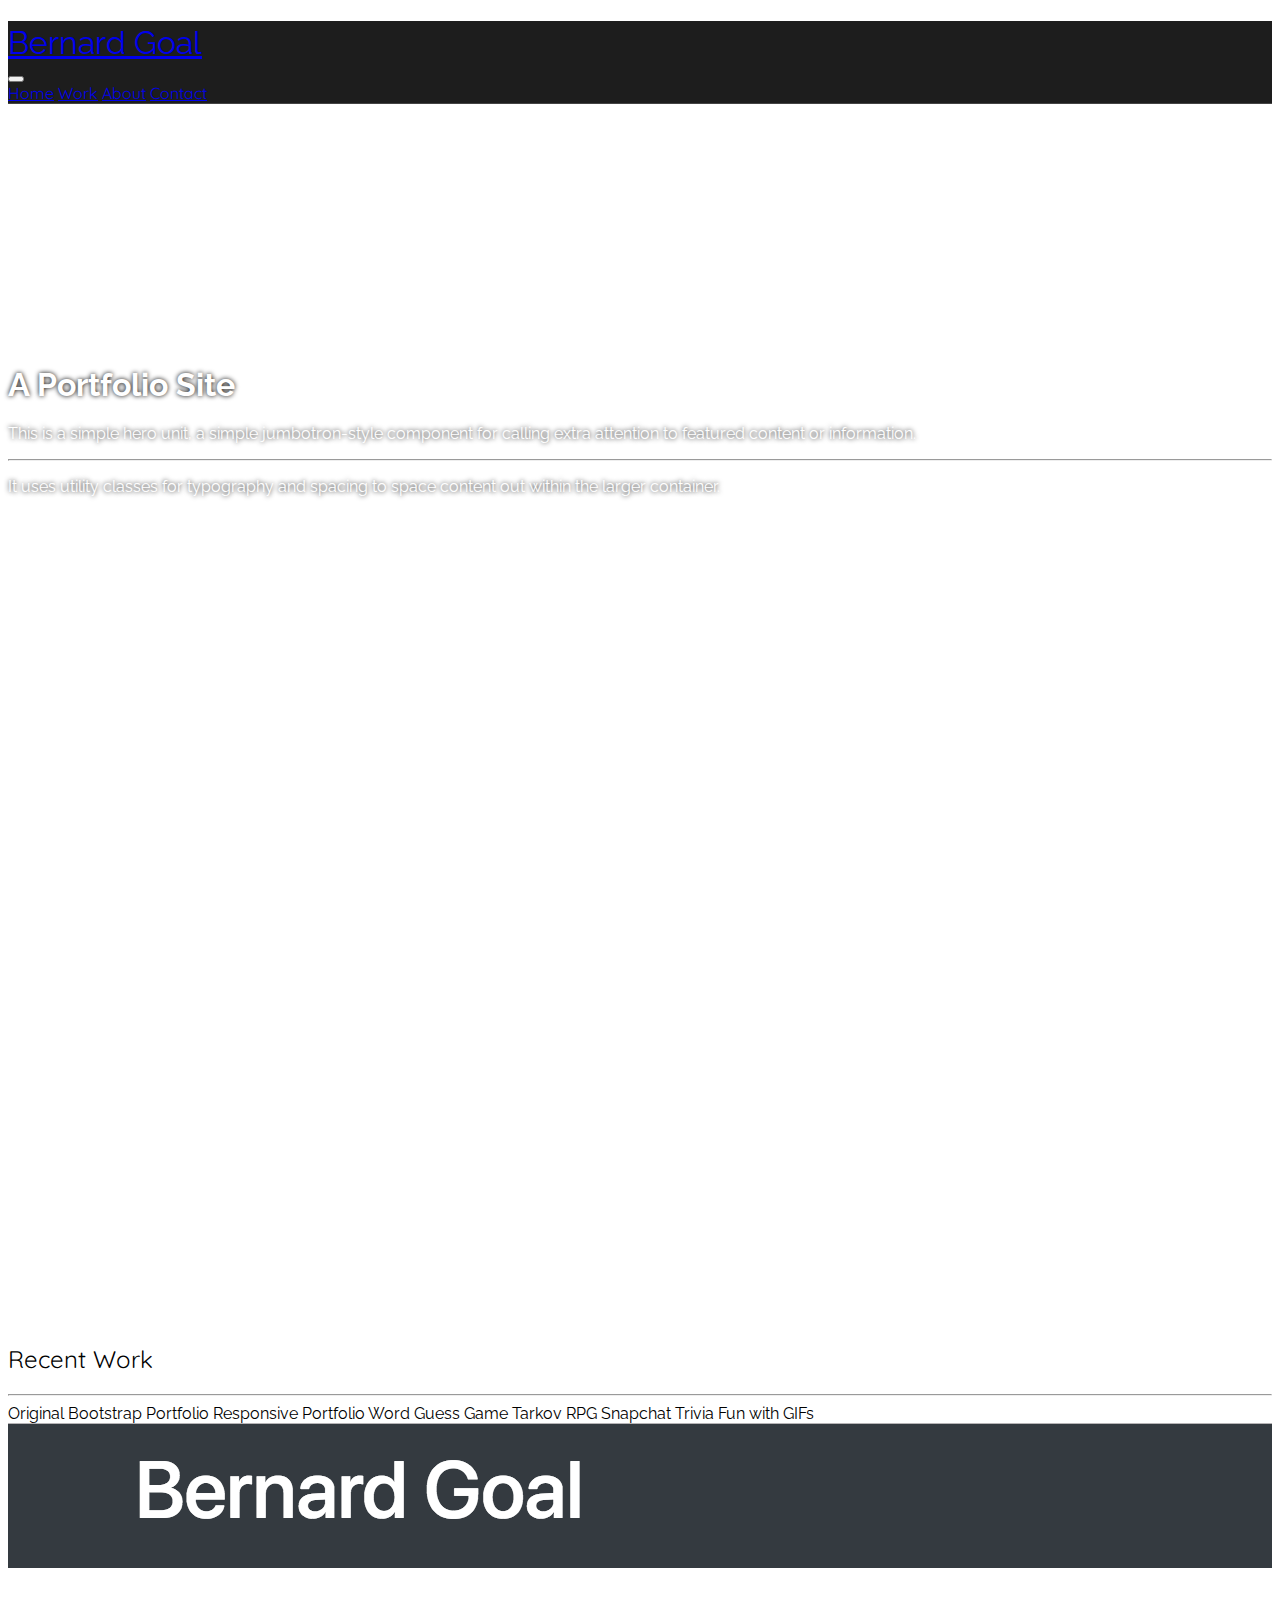
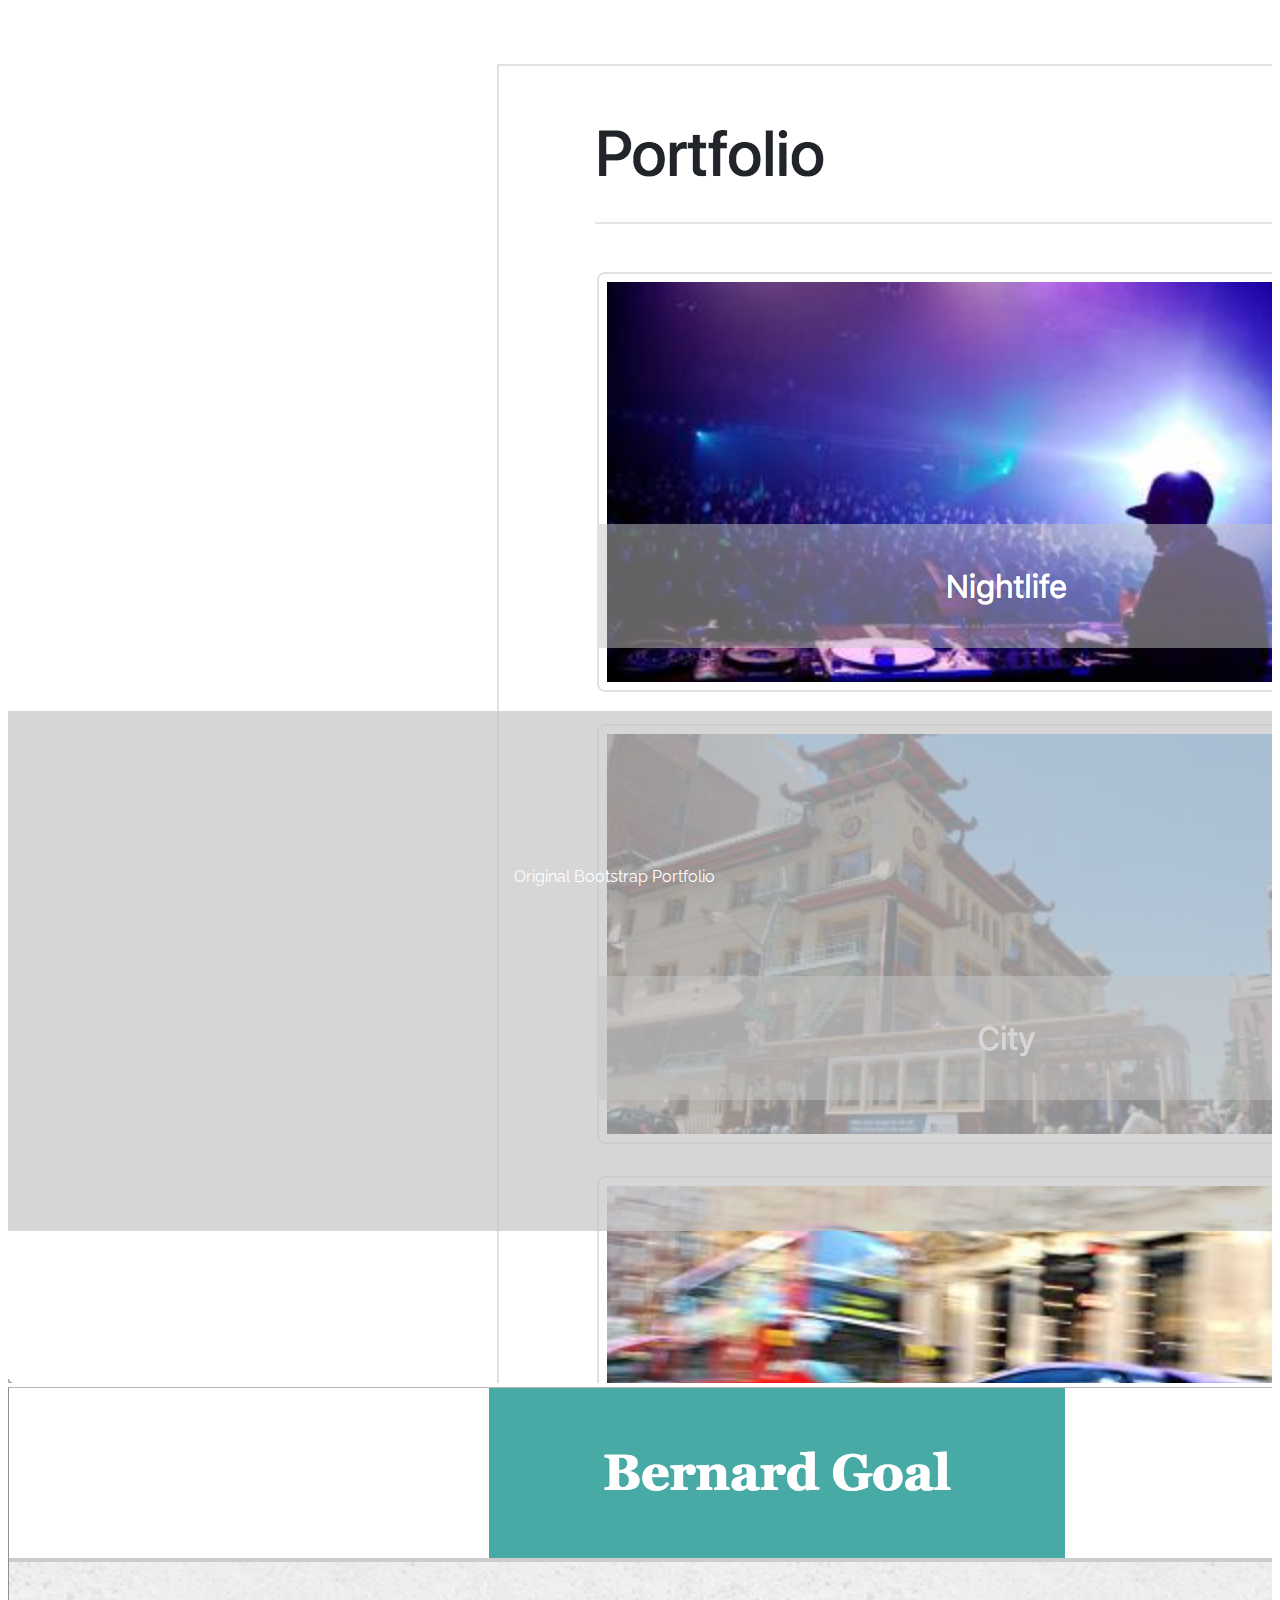
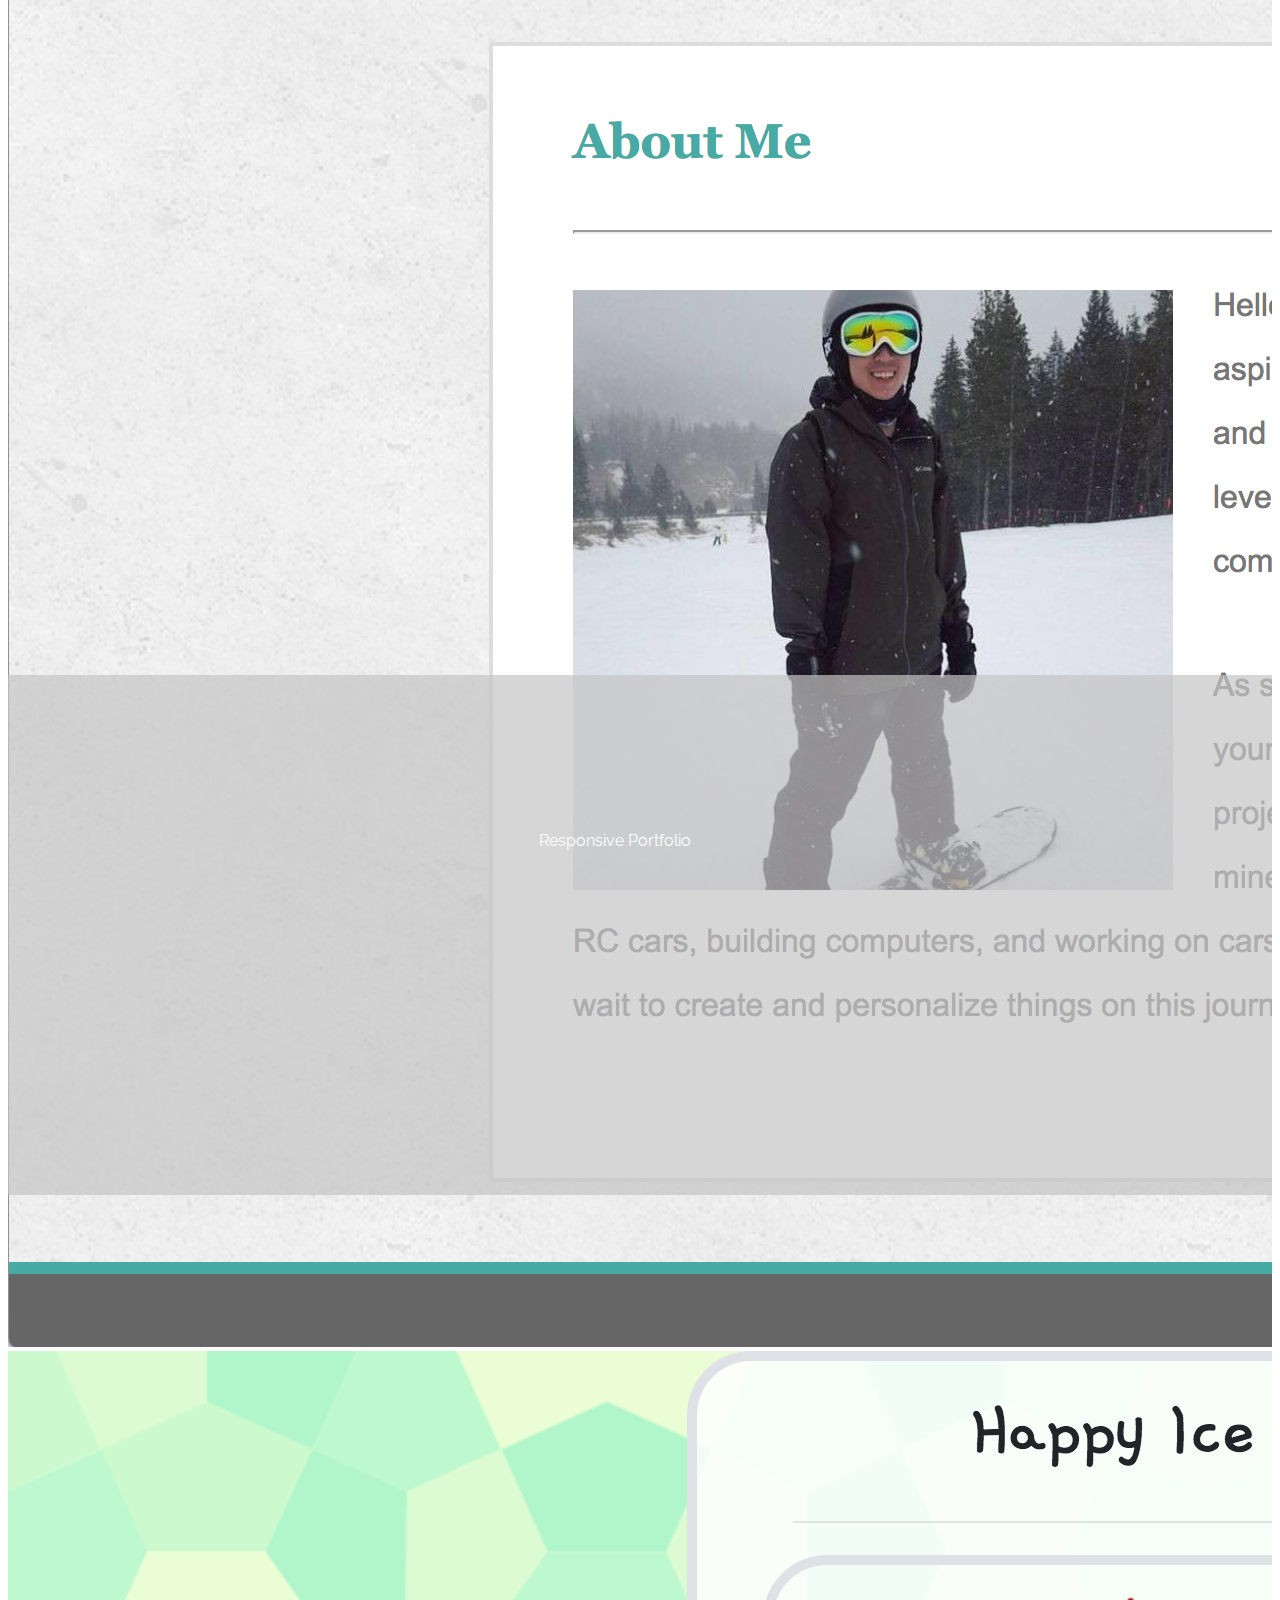
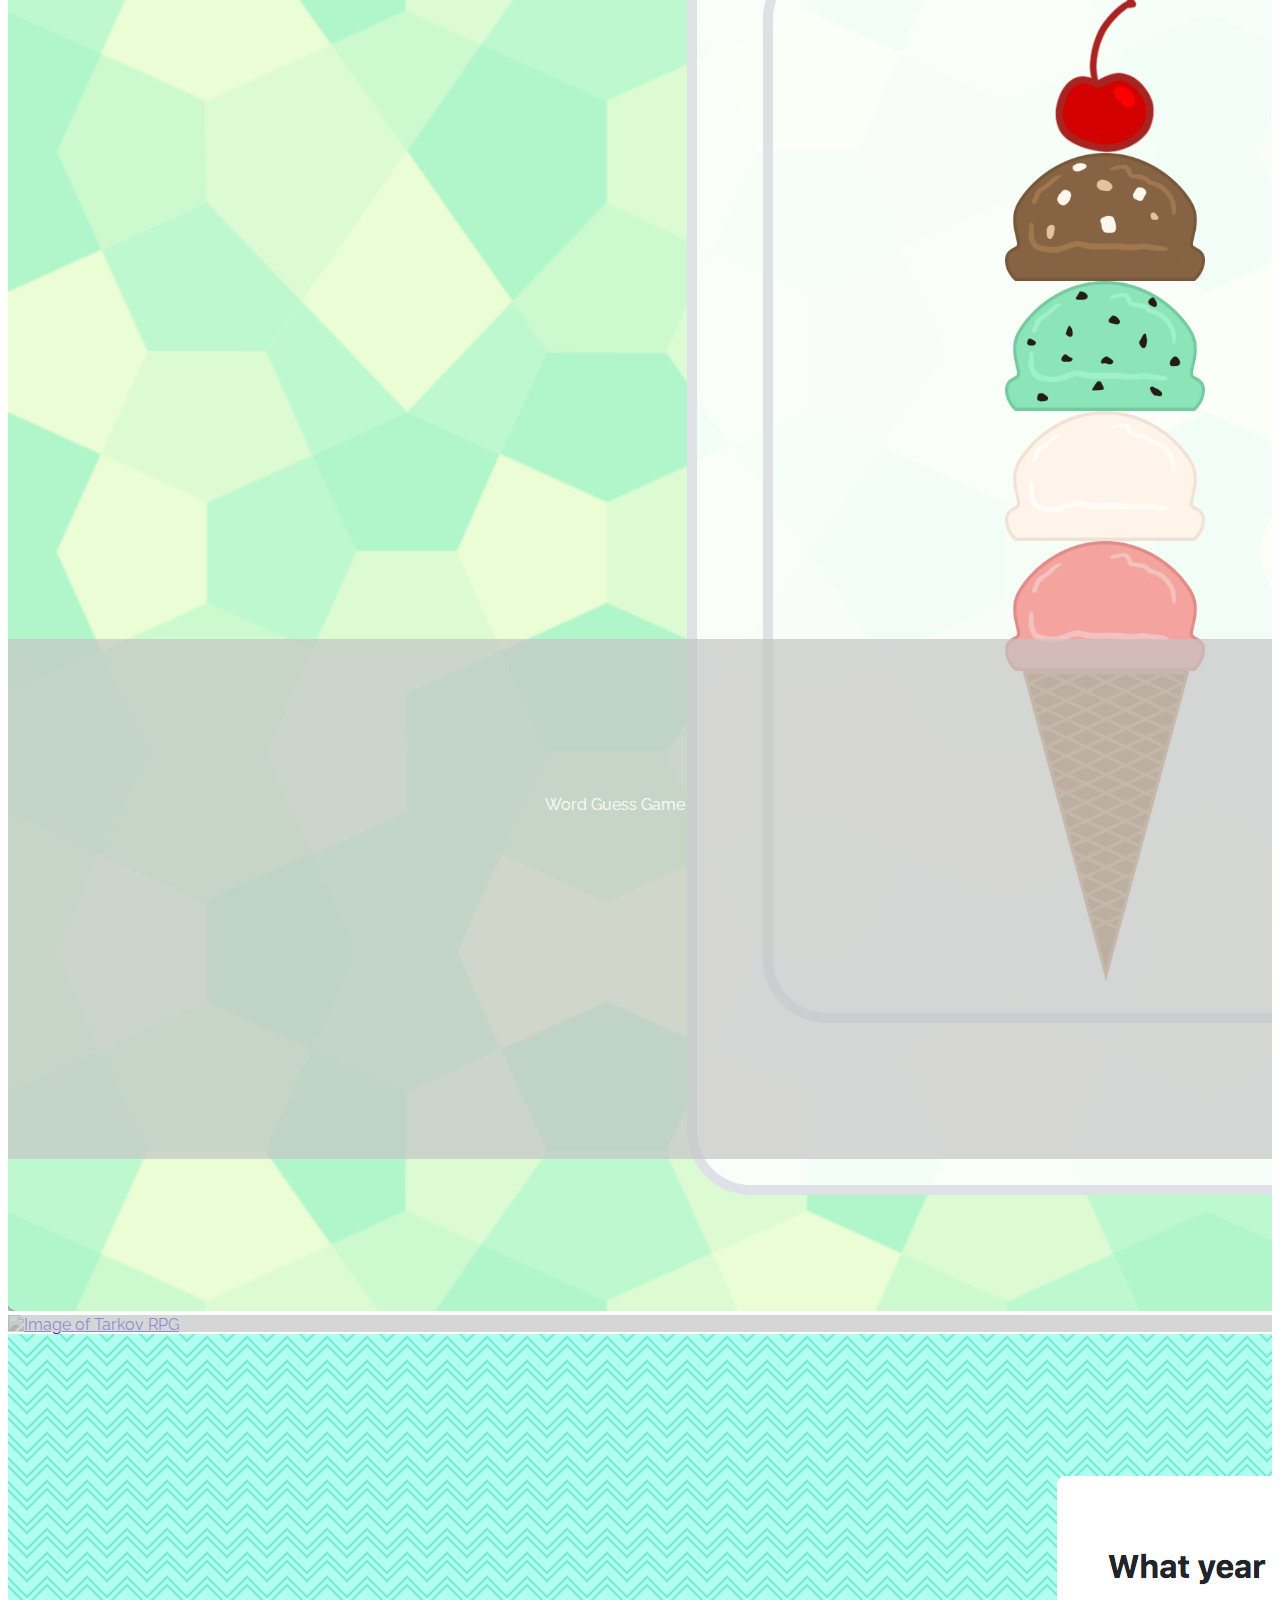
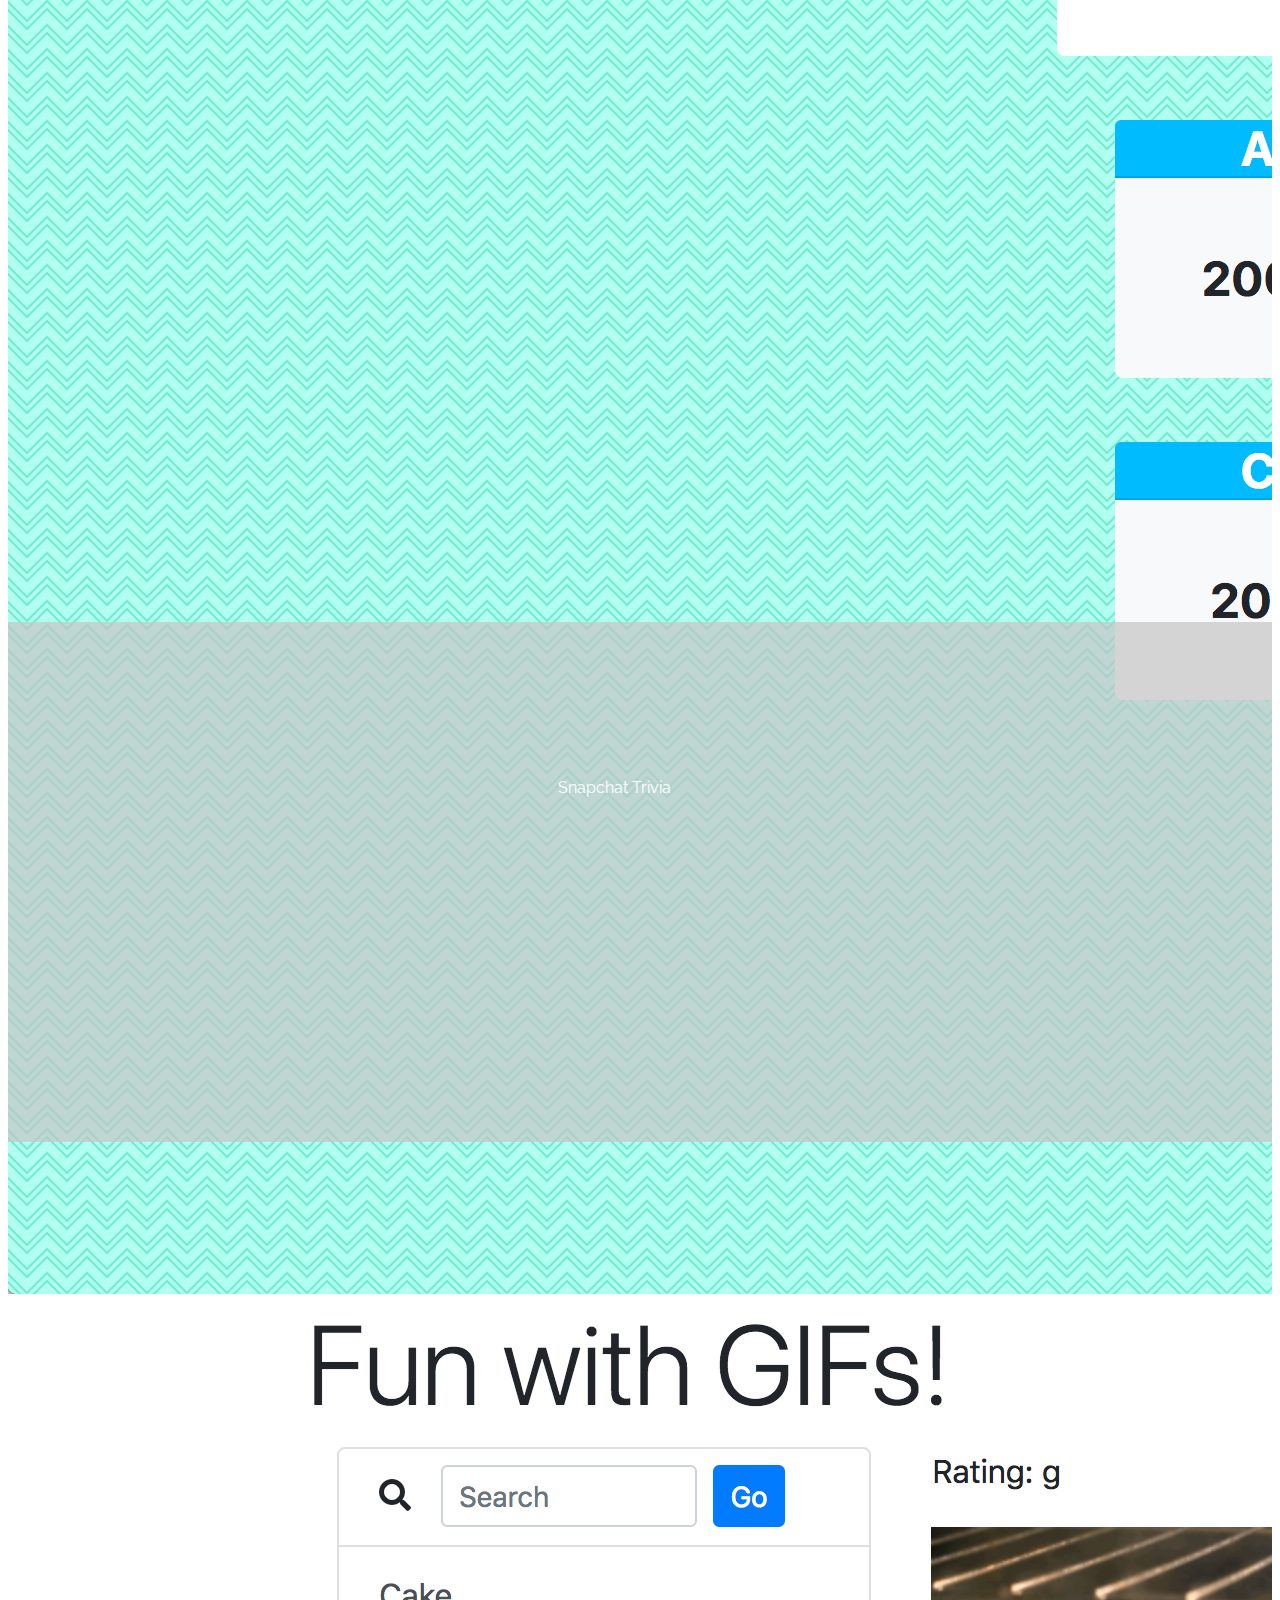
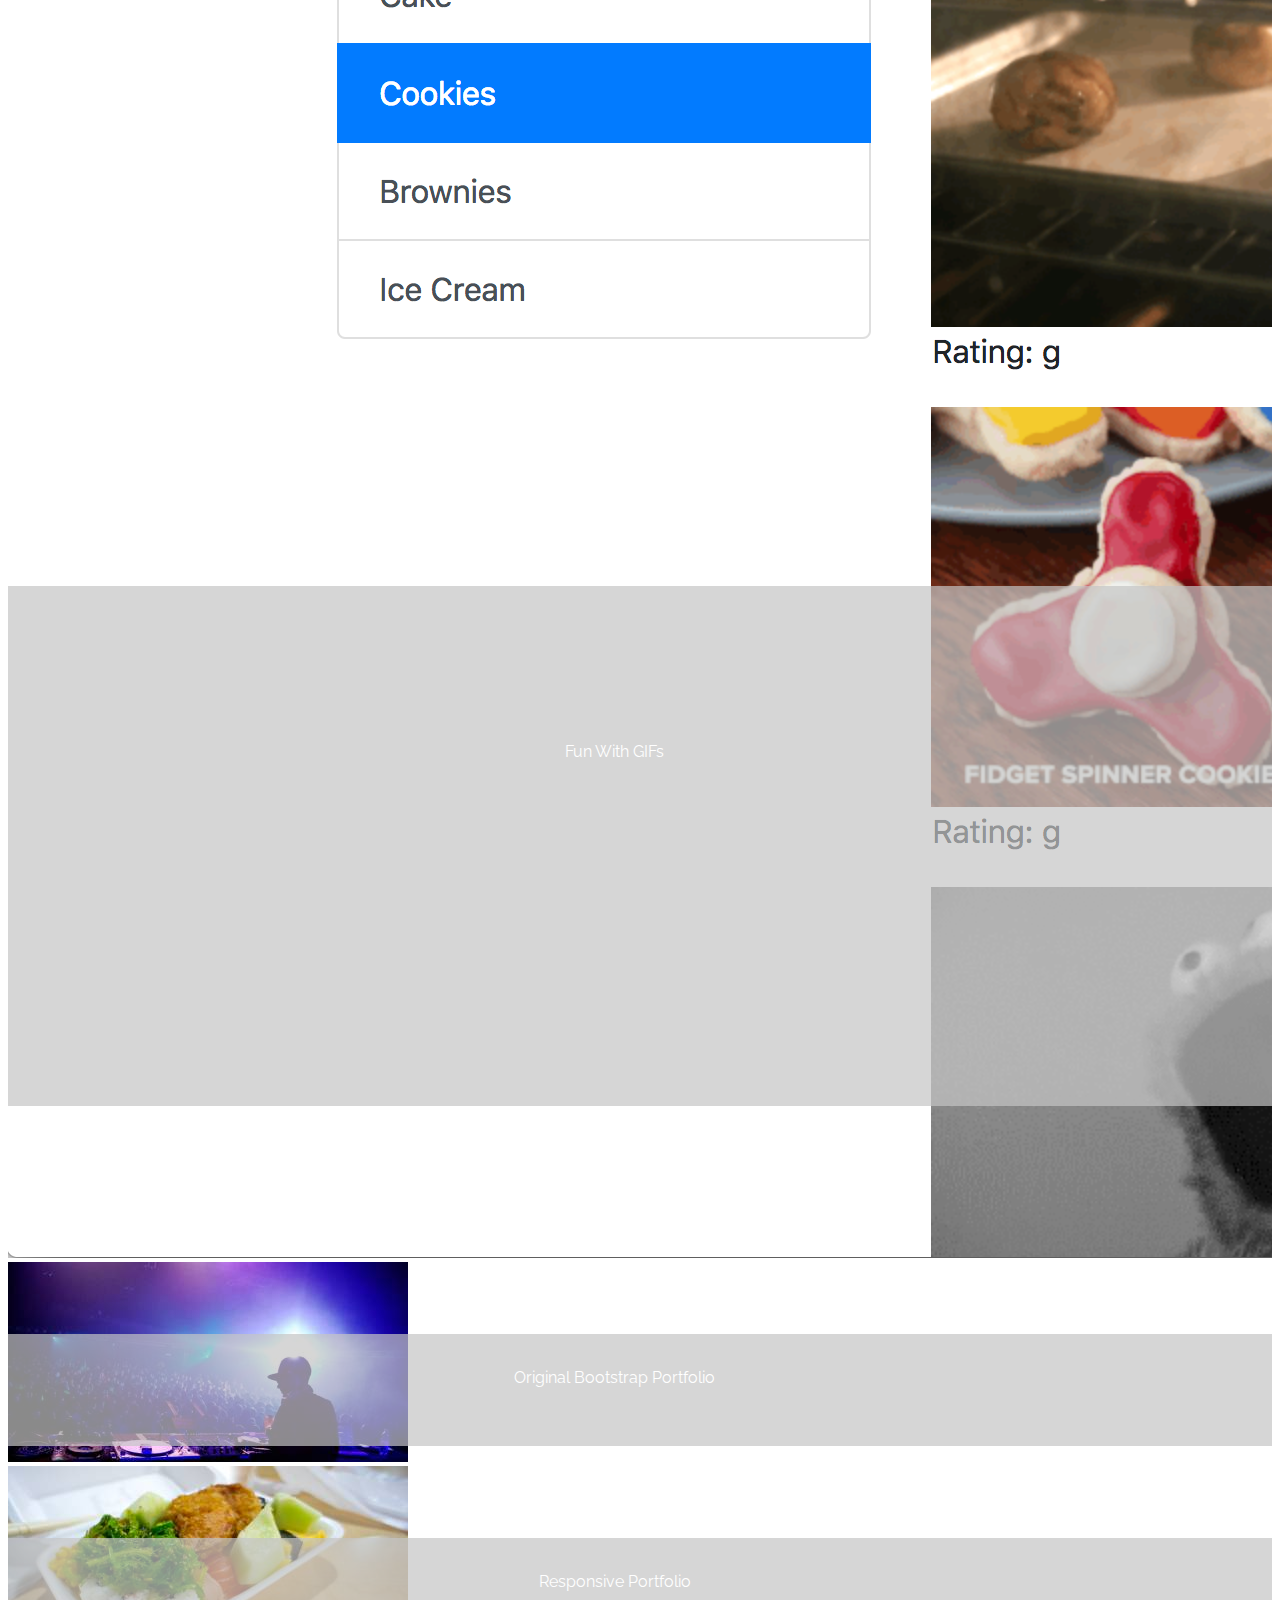
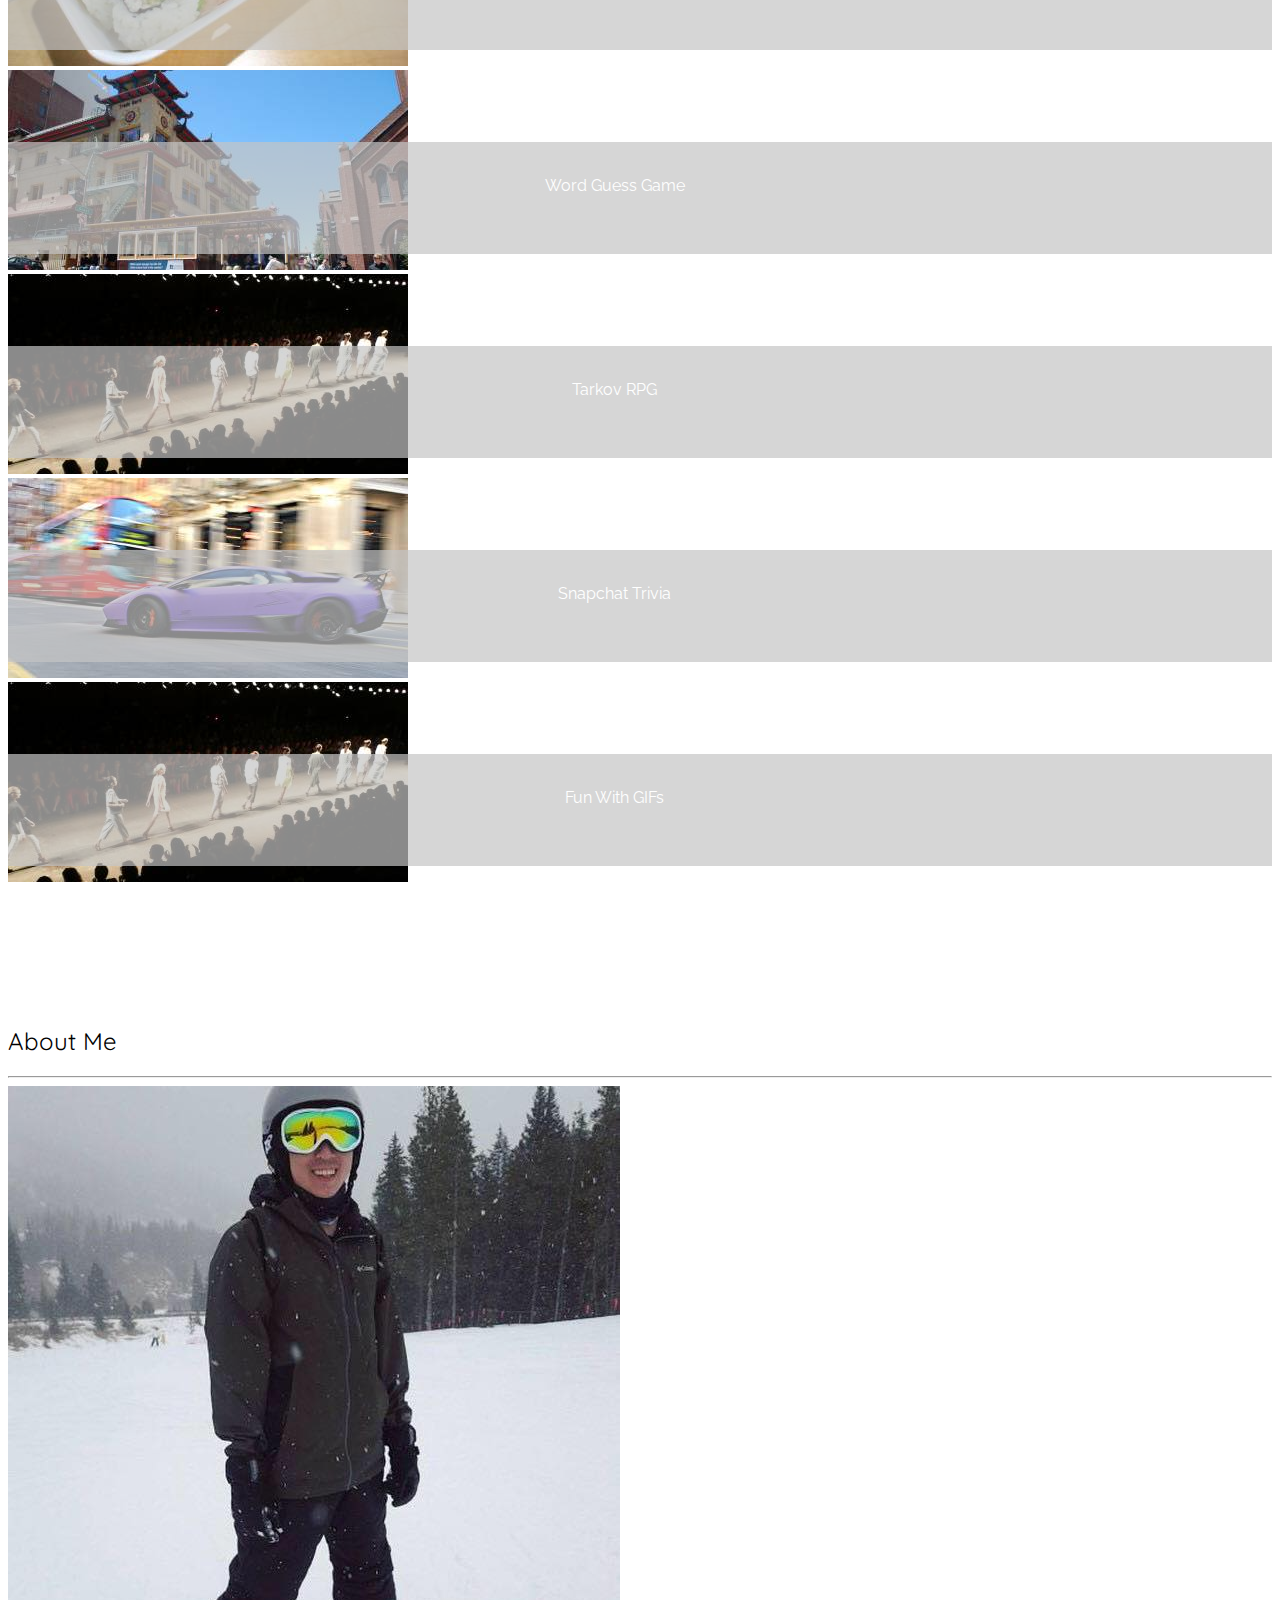
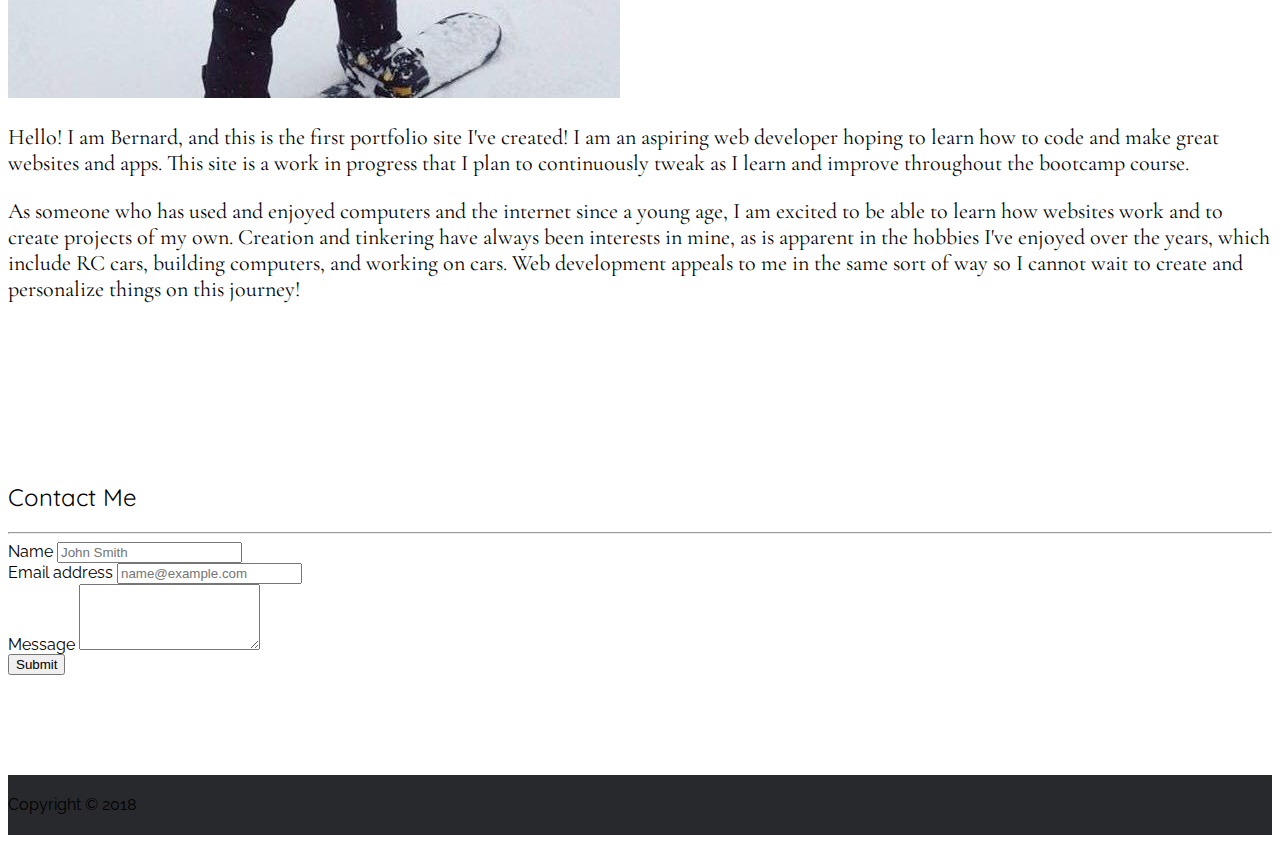
==== index.html @ a0ed533b "work thumbnails" ====
<!DOCTYPE html>
<html lang="en-us" >
<head>
    <!-- Required meta tags -->
    <meta charset="UTF-8">
    <meta name="viewport" content="width=device-width, initial-scale=1, shrink-to-fit=no">

    <!-- Bootstrap and personal CSS -->
    <link rel="stylesheet" href="https://stackpath.bootstrapcdn.com/bootstrap/4.1.0/css/bootstrap.min.css" integrity="sha384-9gVQ4dYFwwWSjIDZnLEWnxCjeSWFphJiwGPXr1jddIhOegiu1FwO5qRGvFXOdJZ4" crossorigin="anonymous">
    <link href="https://fonts.googleapis.com/css?family=Quicksand:300,400,500,700|Raleway|Roboto|Merriweather|Playfair+Display|Cardo|Cormorant+Garamond" rel="stylesheet">
    <link rel="stylesheet" type="text/css" href="assets/css/style.css">

    <title>Bootstrap Portfolio</title>
</head>
<body>
    <!-- Static navbar -->
    <nav class="navbar fixed-top navbar-expand-lg navbar-dark mb-5">
        <a class="navbar-brand p-0 ml-5" href="#"><h1 id="nameHeader" style="font-weight: 400">Bernard Goal</h1></a>
        <button class="navbar-toggler" data-toggle="collapse" data-target="#navbarSupportedContent"             aria-controls="navbarSupportedContent" aria-expanded="false" aria-label="Toggle navigation">
            <span class="navbar-toggler-icon"></span>
        </button>
    
        <div class="collapse navbar-collapse" id="navbarSupportedContent">
            <div class="navbar-nav ml-auto mr-2">
                <a class="nav-item nav-link active" href="#pageTop">Home</a>
                <a class="nav-item nav-link" href="#sectionWork">Work</a>
                <a class="nav-item nav-link" href="#sectionAbout">About</a>
                <a class="nav-item nav-link" href="#sectionContact">Contact</a>
            </div>
        </div>
    </nav>

<main>
    <!-- Hero section -->
    <section class="parallax-window" data-parallax="scroll" data-image-src="https://placekitten.com/g/900/700" data-speed="0.4" id="pageTop">
        <div class="container" id="jumbotronContents">
            <h1 class="display-1">A Portfolio Site</h1>
            <p class="lead">This is a simple hero unit, a simple jumbotron-style component for calling extra attention to featured content or information.</p>
            <hr class="my-4">
            <p>It uses utility classes for typography and spacing to space content out within the larger container.</p>
        </div>
    </section>

    <!-- Portfolio section -->
    <section class="section static" id="sectionWork">
        <div class="row">
            <div class="col-lg-10 mx-auto py-4 px-5 border rounded sectionCol" id="workBox">
                <div class="row">
                    <div class="col-lg-12">
                        <h2>Recent Work</h2>
                        <hr>
                    </div>
                </div>
                <div class="row">
                    <div class="col-4">
                        <div class="list-group" id="list-tab" role="tablist">
                            <a class="list-group-item list-group-item-action active" id="list-bootstrap-list" data-target="#list-bootstrap" role="tab">Original Bootstrap Portfolio</a>
                            <a class="list-group-item list-group-item-action" id="list-responsive-list" data-target="#list-responsive" role="tab">Responsive Portfolio</a>
                            <a class="list-group-item list-group-item-action" id="list-hangman-list" data-target="#list-hangman" role="tab">Word Guess Game</a>
                            <a class="list-group-item list-group-item-action" id="list-rpg-list" data-target="#list-rpg" role="tab">Tarkov RPG</a>
                            <a class="list-group-item list-group-item-action" id="list-trivia-list" data-target="#list-trivia" role="tab">Snapchat Trivia</a>
                            <a class="list-group-item list-group-item-action" id="list-giphy-list" data-target="#list-giphy" role="tab">Fun with GIFs</a>

                        </div>
                    </div>
                    <div class="col-8">
                        <div class="tab-content" id="nav-tabContent">
                            <div class="tab-pane fade active show" id="list-bootstrap" role="tabpanel">
                                <div class="col-xs-auto mx-auto">
                                    <a href="https://bhgoal.github.io/Bootstrap-Portfolio">
                                        <div class="img-thumbnail">
                                            <img class="img-fluid" src="assets/images/bootstrapPort.png" alt="Image of bootstrap portfolio site" />
                                            <div class="imgCaption"><div class="pCenter">Original Bootstrap Portfolio</div></div>
                                        </div>
                                    </a>
                                </div>
                            </div>
                            <div class="tab-pane fade" id="list-responsive" role="tabpanel">
                                <div class="col-xs-auto mx-auto">
                                    <a href="https://bhgoal.github.io/Responsive-Portfolio">
                                        <div class="img-thumbnail">
                                            <img class="img-fluid" src="assets/images/responsivePort.png" alt="Image of responsive portfolio site" />
                                            <div class="imgCaption"><div class="pCenter">Responsive Portfolio</div></div>
                                        </div>
                                    </a>
                                </div>
                            </div>
                            <div class="tab-pane fade" id="list-hangman" role="tabpanel">
                                <div class="col-xs-auto mx-auto">
                                    <a href="https://bhgoal.github.io/Word-Guess-Game">
                                        <div class="img-thumbnail">
                                            <img class="img-fluid" src="assets/images/hangman.png" alt="Image of hangman site" />
                                            <div class="imgCaption"><div class="pCenter">Word Guess Game</div></div>
                                        </div>
                                    </a>
                                </div>
                            </div>
                            <div class="tab-pane fade" id="list-rpg" role="tabpanel">
                                <div class="col-xs-auto mx-auto">
                                    <a href="https://bhgoal.github.io/unit-4-game">
                                        <div class="img-thumbnail">
                                            <img class="img-fluid" src="assets/images/tarkov.png" alt="Image of Tarkov RPG" />
                                            <div class="imgCaption"><div class="pCenter">Tarkov RPG</div></div>
                                        </div>
                                    </a>
                                </div>
                            </div>
                            <div class="tab-pane fade" id="list-trivia" role="tabpanel">
                                <div class="col-xs-auto mx-auto">
                                    <a href="https://bhgoal.github.io/TriviaGame">
                                        <div class="img-thumbnail">
                                            <img class="img-fluid" src="assets/images/trivia.png" alt="Image of trivia game" />
                                            <div class="imgCaption"><div class="pCenter">Snapchat Trivia</div></div>
                                        </div>
                                    </a>
                                </div>
                            </div>
                            <div class="tab-pane fade" id="list-giphy" role="tabpanel">
                                <div class="col-xs-auto mx-auto">
                                    <a href="https://bhgoal.github.io/FunWithGifs">
                                        <div class="img-thumbnail">
                                            <img class="img-fluid" src="assets/images/giphy.png" alt="Image of Giphy search site" />
                                            <div class="imgCaption"><div class="pCenter">Fun With GIFs</div></div>
                                        </div>
                                    </a>
                                </div>
                            </div>
                        </div>
                    </div>
                </div>
                    
                <div class="row">
                    <div class="col-xs-auto mx-auto">
                        <a href="https://bhgoal.github.io/Bootstrap-Portfolio">
                            <div class="img-thumbnail my-2">
                                <img class="img-fluid" src="assets/images/nightlife.jpeg" alt="A photo of nightlife" />
                                <div class="imgCaption"><div class="pCenter">Original Bootstrap Portfolio</div></div>
                            </div>
                        </a>
                    </div>
                    <div class="col-xs-auto mx-auto">
                        <a href="https://bhgoal.github.io/Responsive-Portfolio">
                            <div class="img-thumbnail my-2">
                                <img class="img-fluid" src="assets/images/food.jpeg" alt="A photo of food" />
                                <div class="imgCaption"><div class="pCenter">Responsive Portfolio</div></div>
                            </div>
                        </a>
                    </div>
                </div>
                <div class="row">
                    <div class="col-xs-auto mx-auto">
                        <a href="https://bhgoal.github.io/Word-Guess-Game">
                            <div class="img-thumbnail my-2">
                                <img class="img-fluid" src="assets/images/city.jpeg" alt="A photo of city" />
                                <div class="imgCaption"><div class="pCenter">Word Guess Game</div></div>
                            </div>
                        </a>
                    </div>
                    <div class="col-xs-auto mx-auto">
                        <a href="https://bhgoal.github.io/unit-4-game">
                            <div class="img-thumbnail my-2">
                                <img class="img-fluid" src="assets/images/fashion.jpeg" alt="A photo of fashion" />
                                <div class="imgCaption"><div class="pCenter">Tarkov RPG</div></div>
                            </div>
                        </a>
                    </div>
                </div>
                <div class="row">
                    <div class="col-xs-auto mx-auto">
                        <a href="https://bhgoal.github.io/TriviaGame">
                            <div class="img-thumbnail my-2">
                                <img class="img-fluid" src="assets/images/transport.jpeg" alt="A photo of transport" />
                                <div class="imgCaption"><div class="pCenter">Snapchat Trivia</div></div>
                            </div>
                        </a>
                    </div>
                    <div class="col-xs-auto mx-auto">
                        <a href="https://bhgoal.github.io/FunWithGifs">
                            <div class="img-thumbnail my-2">
                                <img class="img-fluid" src="assets/images/fashion.jpeg" alt="A photo of fashion" />
                                <div class="imgCaption"><div class="pCenter">Fun With GIFs</div></div>
                            </div>
                        </a>
                    </div>
                </div>
            </div>
        </div>
    </section>

    <!-- About section -->
    <section class="parallax-window" data-parallax="scroll" data-image-src="https://placekitten.com/g/800/600" data-speed="0.4" id="sectionAbout">
        <div class="row">
            <div class="col-lg-10 mx-auto py-4 px-5 border rounded sectionCol" id="aboutBox">
                <div class="row">
                    <div class="col-lg-12">
                        <h2>About Me</h2>
                        <hr>
                    </div>
                </div>
                <div class="row">
                    <div class="col-lg-4">
                        <img class="img-fluid" src="assets/images/profile.jpg" alt="A photo of Bernard" />
                    </div>
                    <div class="col-lg-8" id="biography">
                        <p>Hello! I am Bernard, and this is the first portfolio site I've created! I am an aspiring web developer hoping to learn how to code and make great websites and apps. This site is a work in progress that I plan to continuously tweak as I learn and improve throughout the bootcamp course.</p>
                        <p>As someone who has used and enjoyed computers and the internet since a young age, I am excited to be able to learn how websites work and to create projects of my own. Creation and tinkering have always been interests in mine, as is apparent in the hobbies I've enjoyed over the years, which include RC cars, building computers, and working on cars. Web development appeals to me in the same sort of way so I cannot wait to create and personalize things on this journey!</p>
                    </div>
                </div>
            </div>
        </div>
    </section>

    <!-- Contact section -->
    <section class="section static" id="sectionContact">
        <div class="row">
            <div class="col-lg-10 mx-auto py-4 px-5 border rounded sectionCol" id="contactBox">
                <div class="row">
                    <div class="col-lg-12">
                        <h2>Contact Me</h2>
                        <hr>
                    </div>
                </div>
                <div class="row">
                    <div class="col-lg-12">
                        <form>
                            <div class="form-group">
                                <label for="exampleFormControlTextarea1">Name</label>
                                <input type="text" class="form-control" id="exampleMessage" placeholder="John Smith"></input>
                            </div>
                            <div class="form-group">
                                <label for="exampleFormControlInput1">Email address</label>
                                <input type="email" class="form-control" id="exampleFormControlInput1" placeholder="name@example.com">
                            </div>
                            <div class="form-group">
                                <label for="exampleFormControlTextarea1">Message</label>
                                <textarea class="form-control" id="exampleFormControlTextarea1" rows="4"></textarea>
                            </div>
                        </form>
                    </div>
                </div>
                <input class="btn btn-primary" type="submit" value="Submit">
            </div>
        </div>
    </section>


    <!-- Footer -->
    <div class="footer text-white text-center">
        Copyright © 2018
    </div>
</main>

    <!-- Optional JavaScript -->
    <!-- jQuery first, then Popper.js, then Bootstrap JS -->
    <script src="https://code.jquery.com/jquery-3.3.1.min.js" integrity="sha256-FgpCb/KJQlLNfOu91ta32o/NMZxltwRo8QtmkMRdAu8=" crossorigin="anonymous"></script>
    <script src="https://cdnjs.cloudflare.com/ajax/libs/popper.js/1.14.0/umd/popper.min.js" integrity="sha384-cs/chFZiN24E4KMATLdqdvsezGxaGsi4hLGOzlXwp5UZB1LY//20VyM2taTB4QvJ" crossorigin="anonymous"></script>
    <script src="https://stackpath.bootstrapcdn.com/bootstrap/4.1.0/js/bootstrap.min.js" integrity="sha384-uefMccjFJAIv6A+rW+L4AHf99KvxDjWSu1z9VI8SKNVmz4sk7buKt/6v9KI65qnm" crossorigin="anonymous"></script>
    <script src="assets/scripts/parallax.js"></script>
    <script src="assets/scripts/script.js"></script>
</body>
</html>
---- assets/css/style.css ----
html {
}
body {
    position: relative;
    /* Margin bottom by footer height */
    height: auto;

    font-family: 'Raleway', 'Helvetica', 'Arial', sans-serif;

    /* 
    Tajawal: maybe
    Quicksand: yeet
    Josefin Sans: maybe Nav
    Raleway: nav
    Roboto: headers, other large text
    */
    font-weight: 400;
}


.navbar {
    background: rgba(24, 24, 24, 0.98);
    border-bottom: 1px solid #444444;
}

.navbar-nav, h2 {
    font-family: 'Quicksand', 'Helvetica', 'Arial', sans-serif;
    font-weight: 400;
}

#nameHeader {
    margin-bottom: 0;
    padding: 3px 0;
    display: flex;
    align-items: center;
}


#jumbotronContents {
    padding-top: 240px;
    color: white;
    text-shadow: 0 0 5px #000;
    height: 100vh;
}

#sectionWork {
    background: white;
    height: auto;
}

#sectionContact {
background: white;
    height: auto;
}

#workBox {
    margin: 100px auto;
}

#aboutBox {
    margin-top: 140px;
    margin-bottom: 180px;
}
  
#contactBox {
    margin: 100px auto;
}

#biography {
    font-family: 'Cormorant Garamond', 'Times New Roman', Times, serif;
    font-size: 22px;
}



.sectionCol {
    background: rgba(255, 255, 255, .96);
}


.centerBlock {
    display: table;
    margin: auto;
}

.footer {

    bottom: 0;
    width: 100%;
    /* Set the fixed height of the footer here */
    height: 60px;
    line-height: 60px; /* Vertically center the text there */
    background-color: rgb(39, 41, 44);
}

.img-thumbnail {
    position:relative;
    overflow:hidden;
}

.imgCaption {
    position:absolute;
    bottom:10%;
    right:0;
    background:rgba(196, 196, 196, 0.7);
    width:100%;
    height:30%;
    padding:2%;
    display: initial;
    color:#fff !important;
    z-index:2;
}

.img-thumbnail:hover > .imgCaption {
    background:rgba(196, 196, 196, 0.85)
}

.pCenter {
    position: absolute;
    top: 30%;
    left: 50%;
    transform: translate(-50%, 0);
}

.list-group-item:hover {
    cursor: pointer;
}
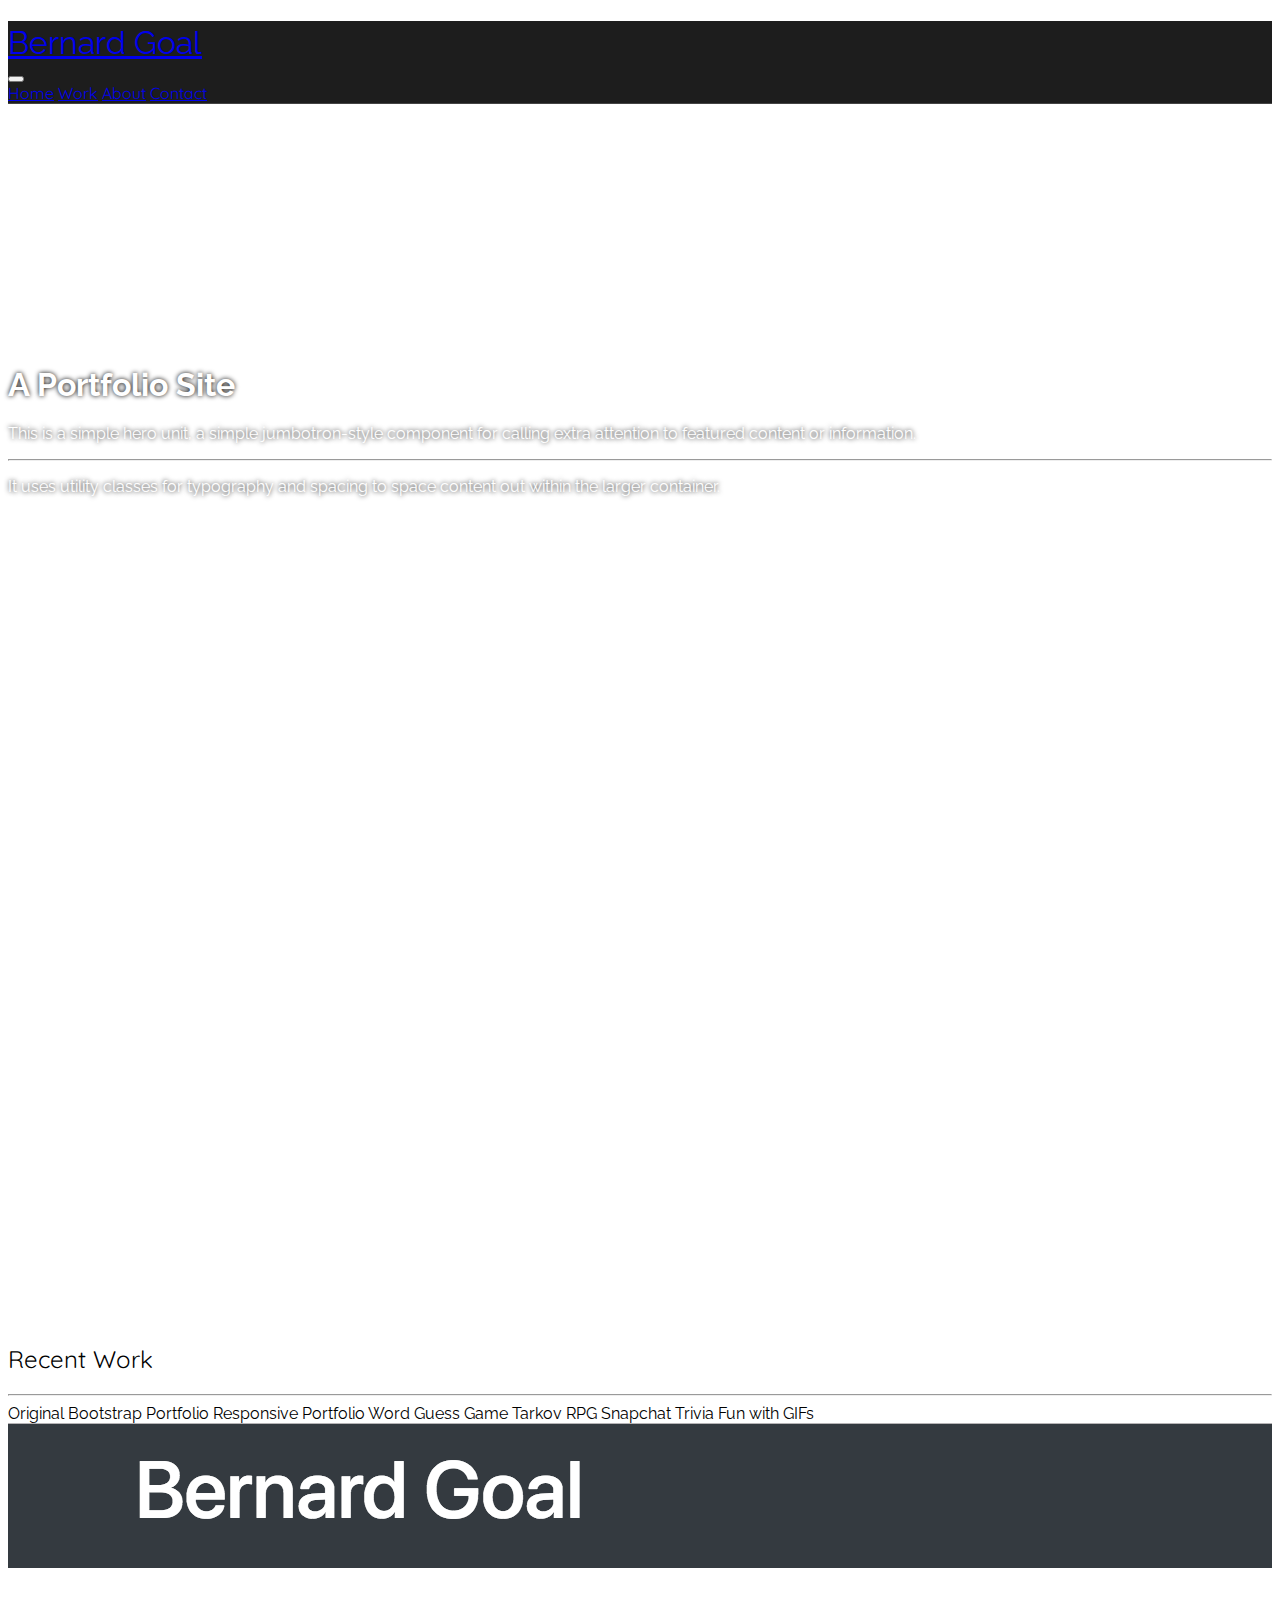
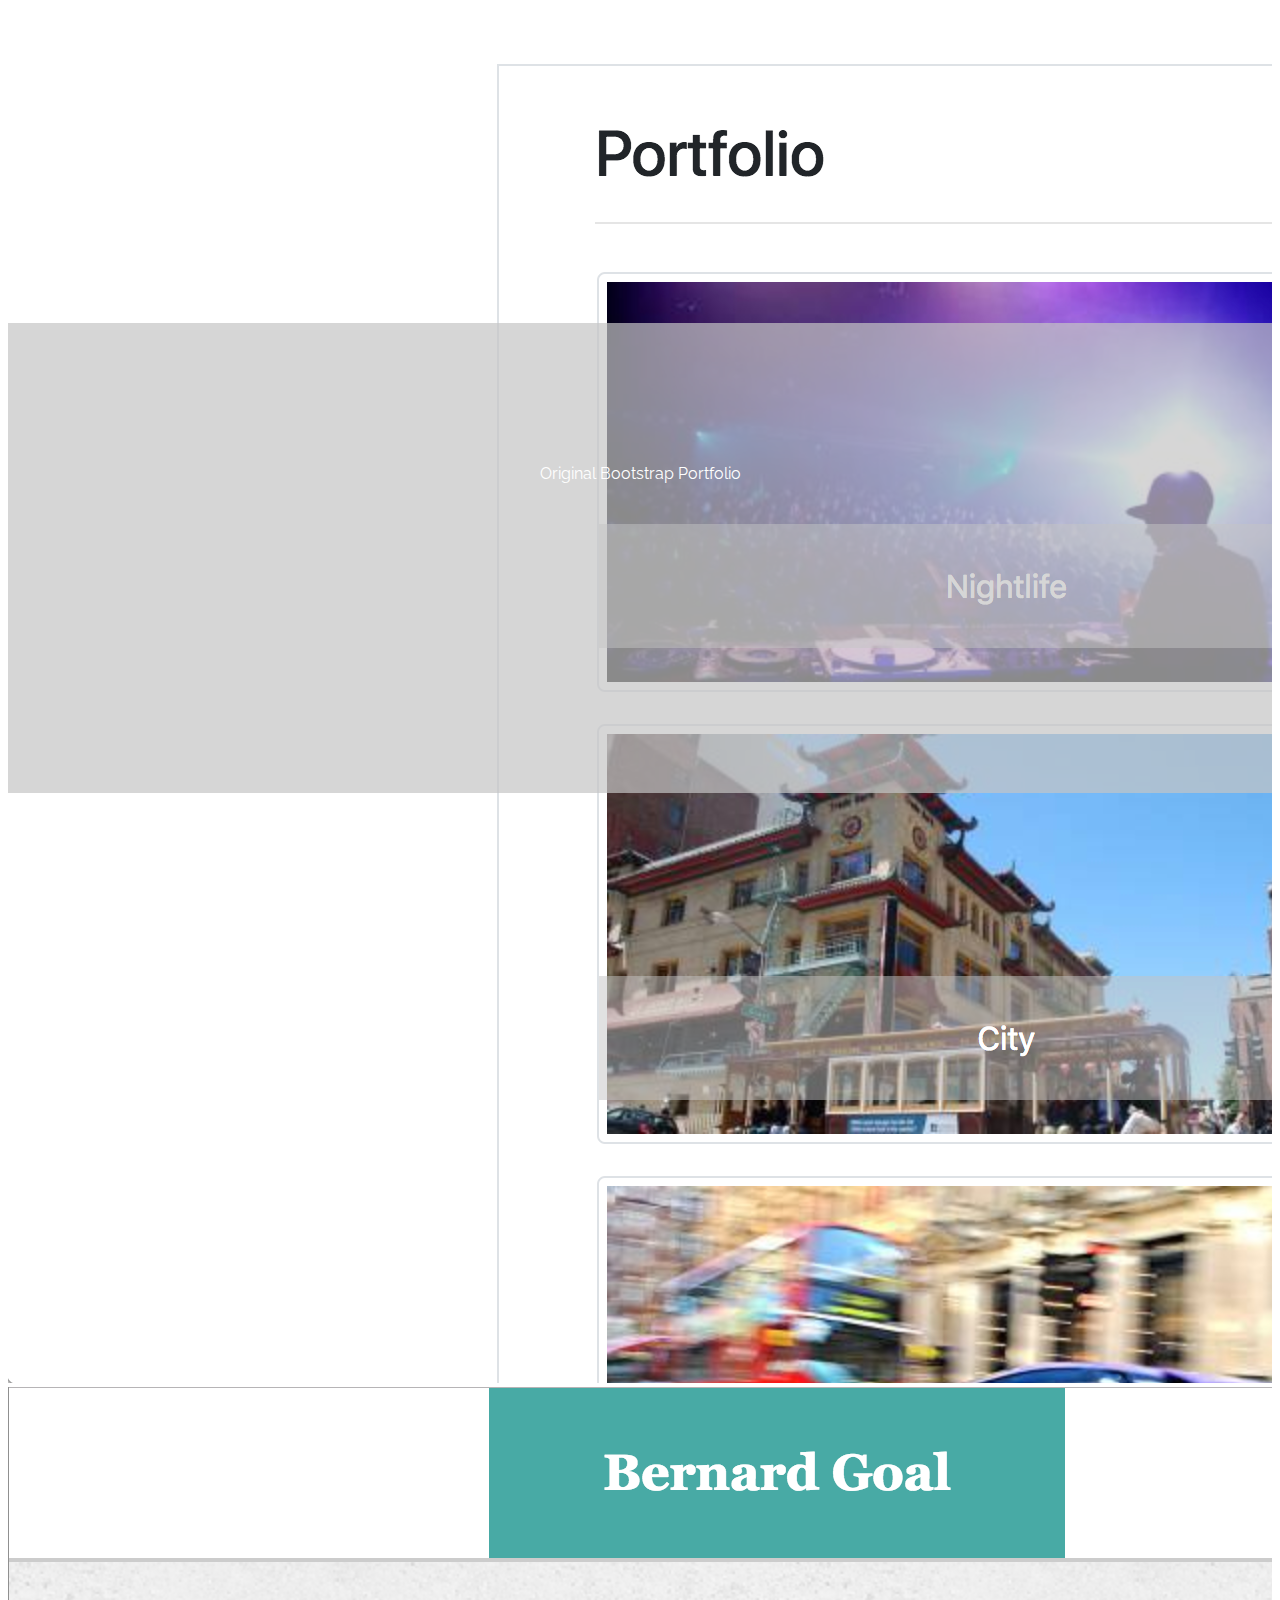
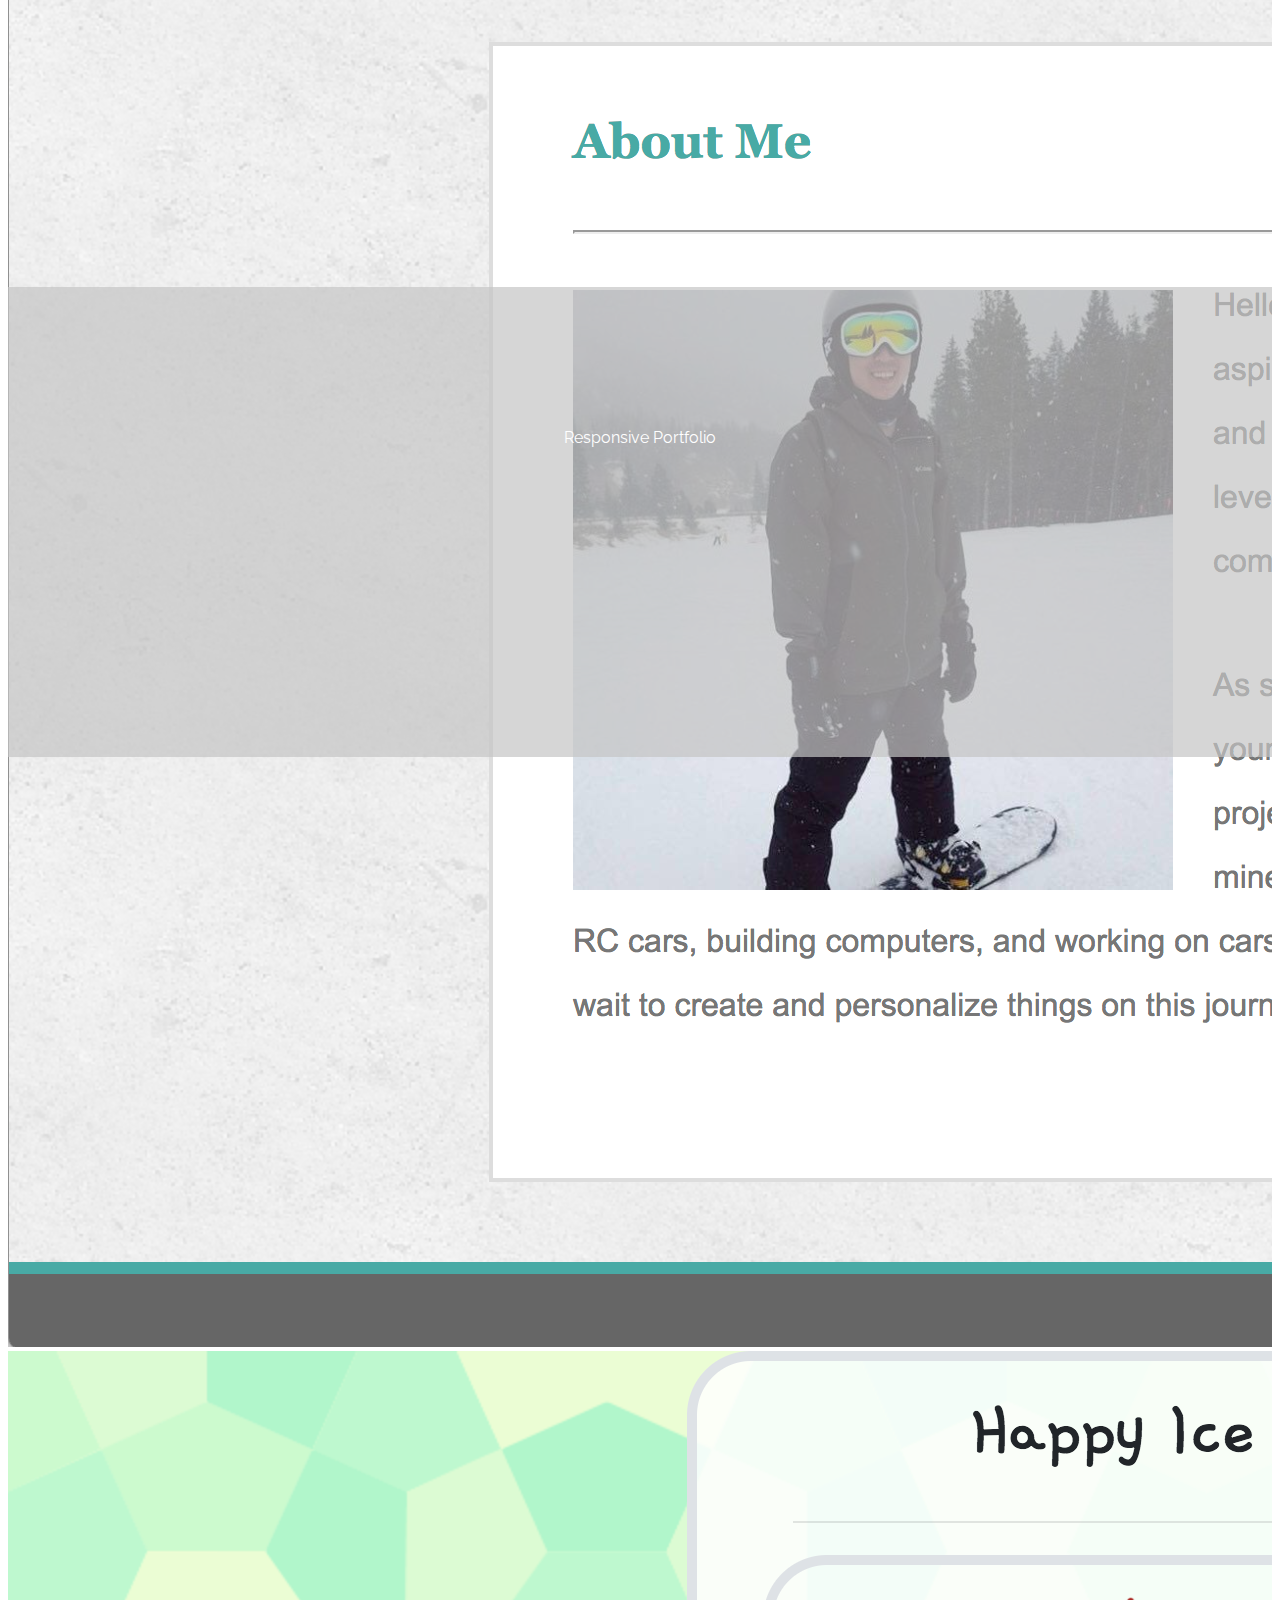
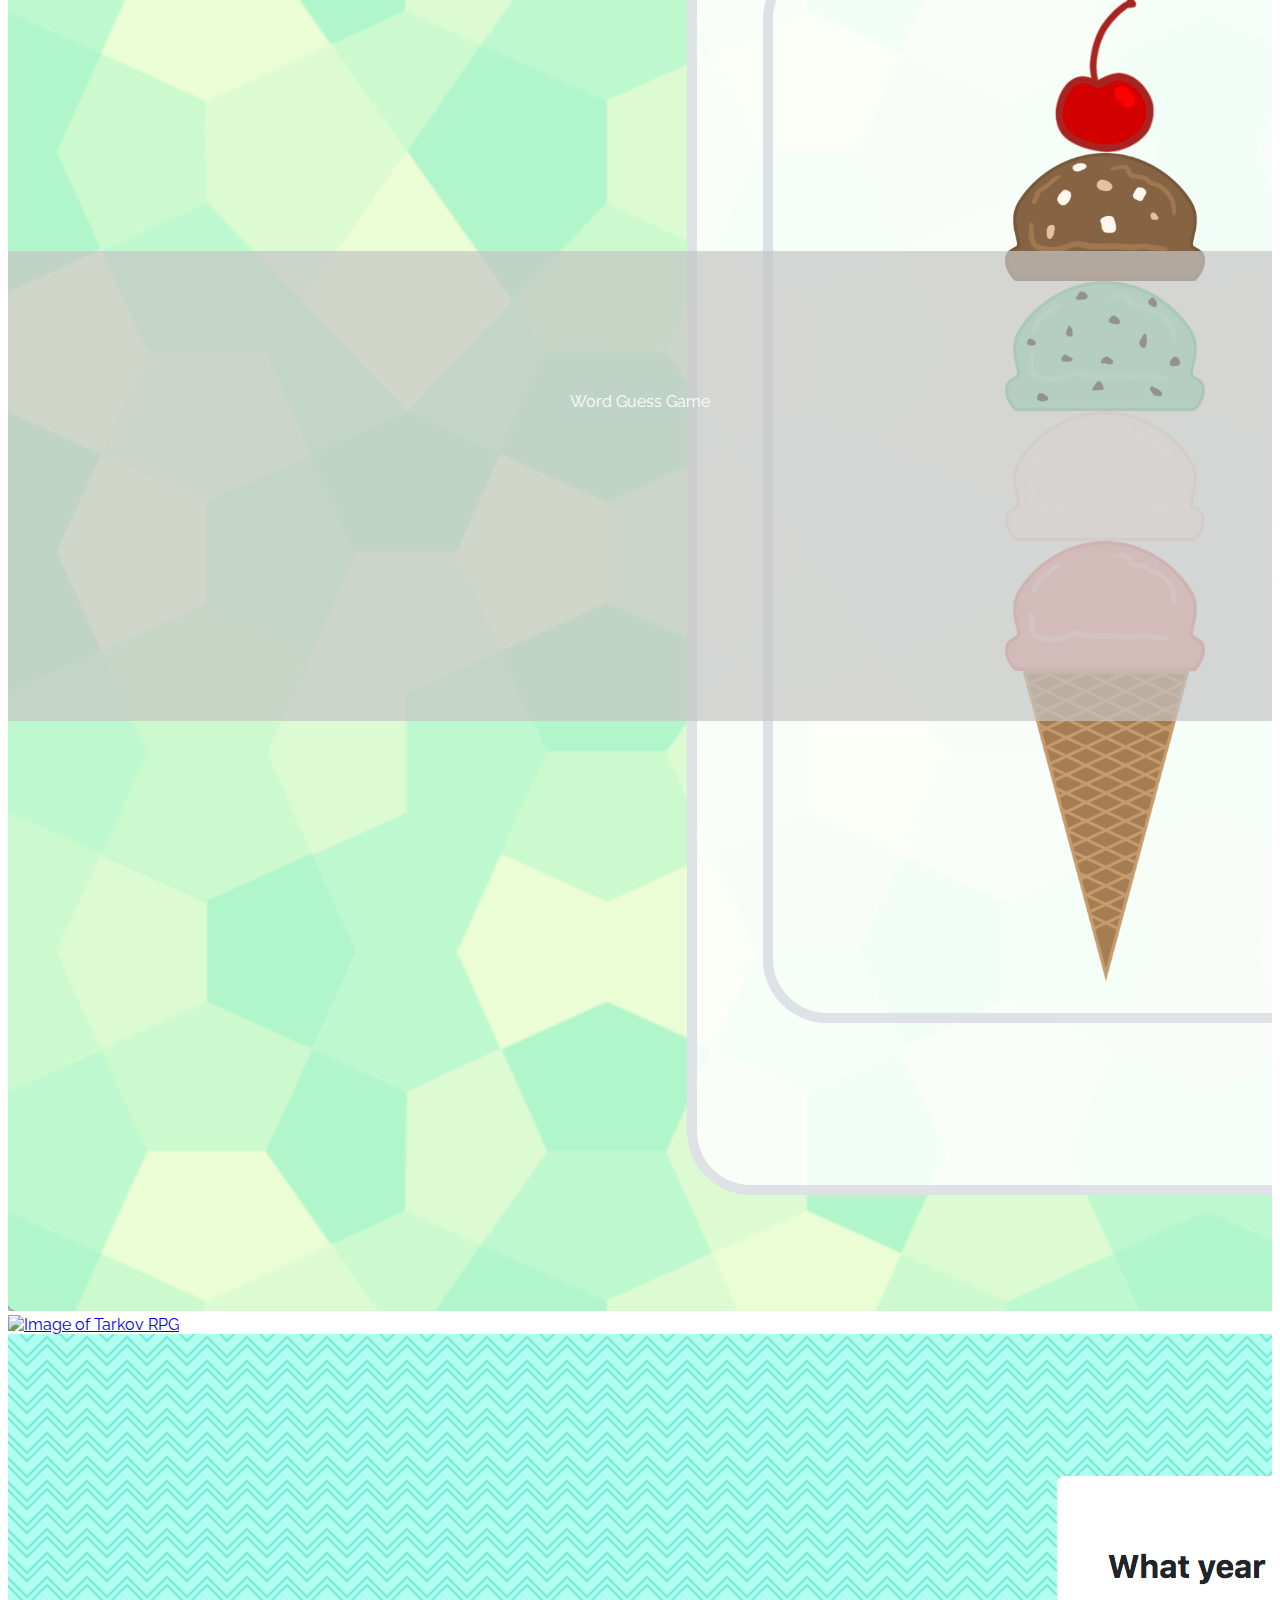
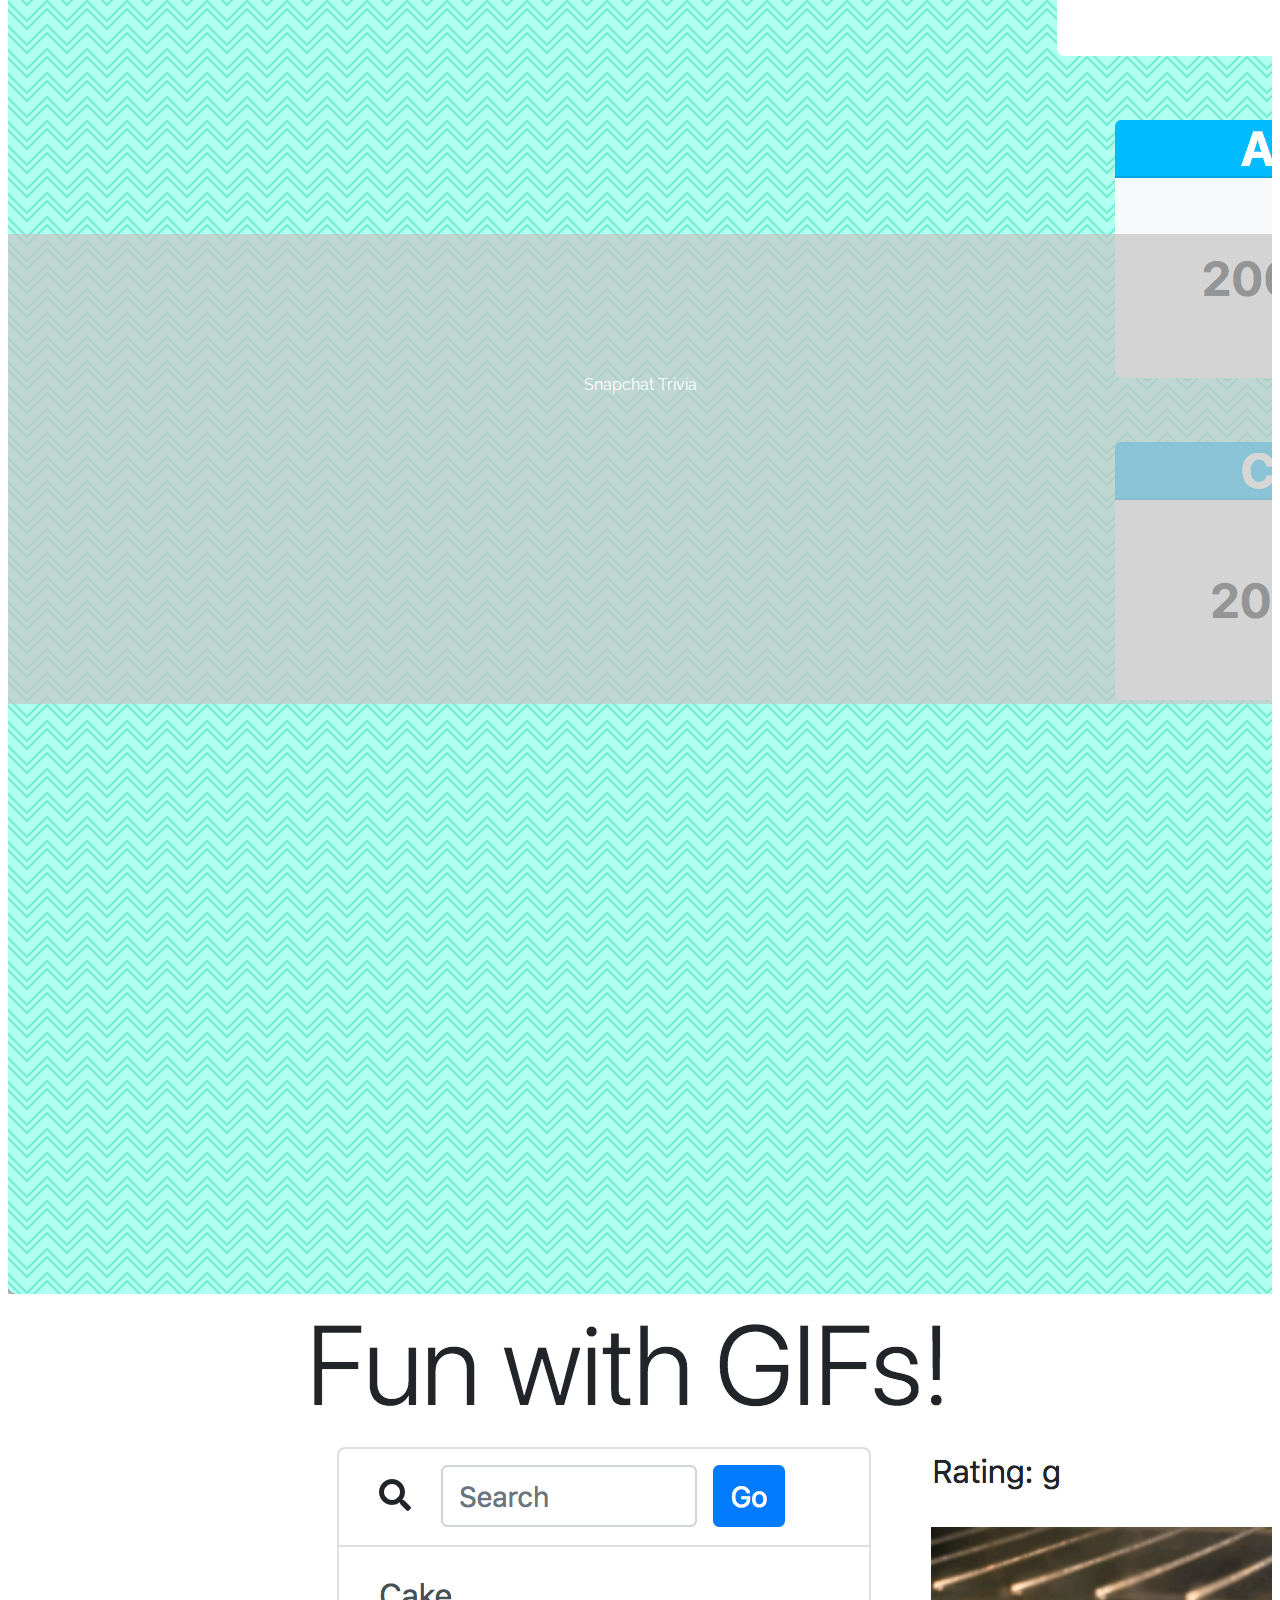
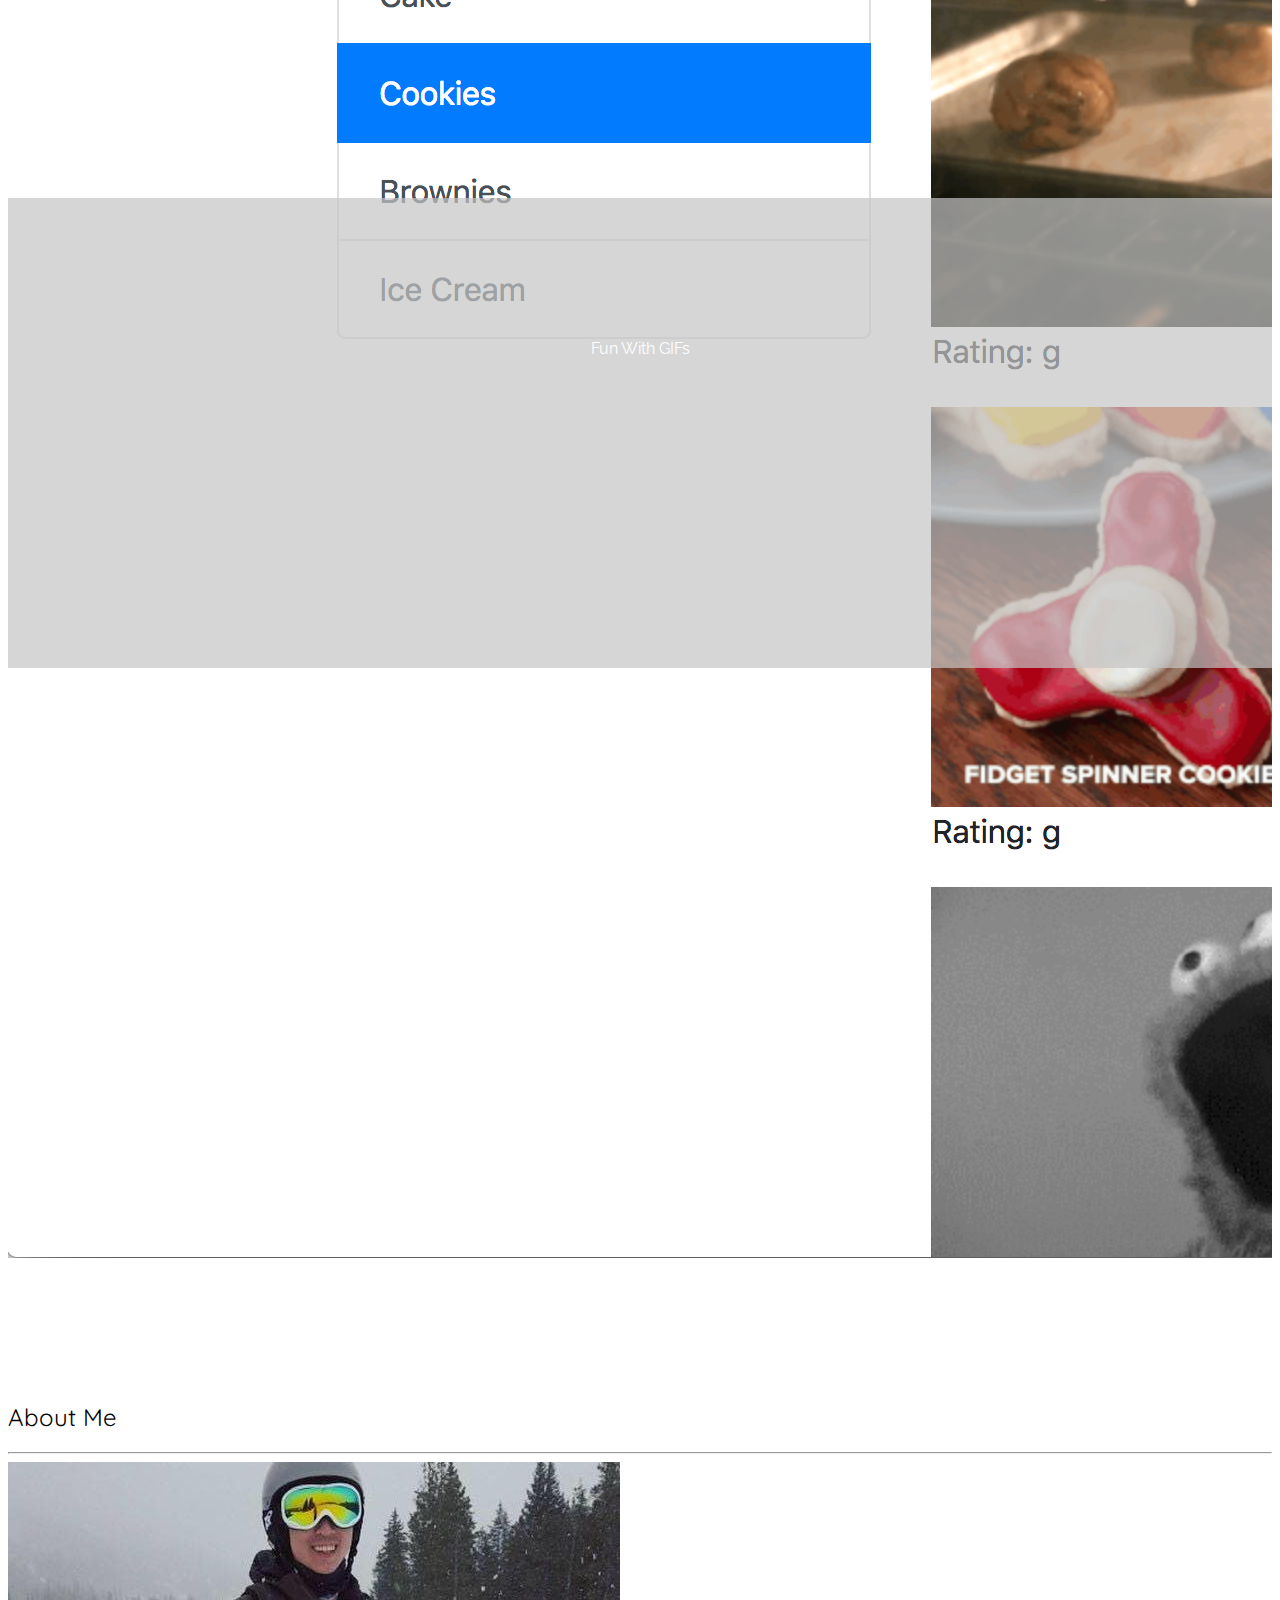
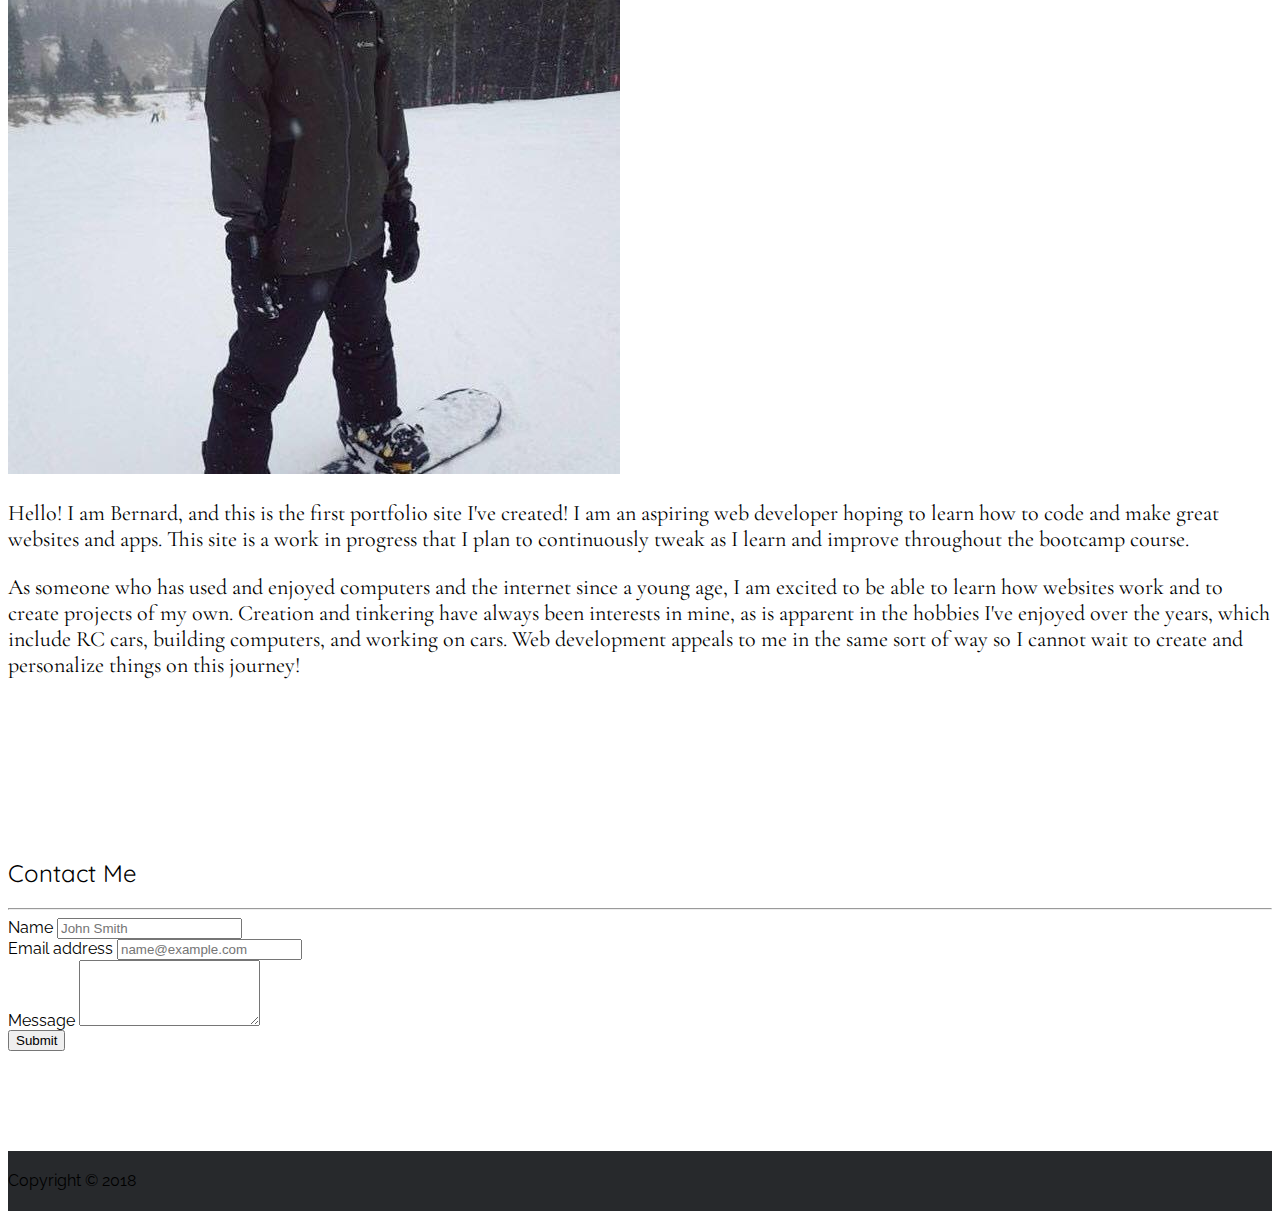
==== commit e5c9a6f6: "works section updated" ====
--- a/index.html
+++ b/index.html
@@ -128,61 +128,7 @@
                         </div>
                     </div>
                 </div>
-                    
-                <div class="row">
-                    <div class="col-xs-auto mx-auto">
-                        <a href="https://bhgoal.github.io/Bootstrap-Portfolio">
-                            <div class="img-thumbnail my-2">
-                                <img class="img-fluid" src="assets/images/nightlife.jpeg" alt="A photo of nightlife" />
-                                <div class="imgCaption"><div class="pCenter">Original Bootstrap Portfolio</div></div>
-                            </div>
-                        </a>
-                    </div>
-                    <div class="col-xs-auto mx-auto">
-                        <a href="https://bhgoal.github.io/Responsive-Portfolio">
-                            <div class="img-thumbnail my-2">
-                                <img class="img-fluid" src="assets/images/food.jpeg" alt="A photo of food" />
-                                <div class="imgCaption"><div class="pCenter">Responsive Portfolio</div></div>
-                            </div>
-                        </a>
-                    </div>
-                </div>
-                <div class="row">
-                    <div class="col-xs-auto mx-auto">
-                        <a href="https://bhgoal.github.io/Word-Guess-Game">
-                            <div class="img-thumbnail my-2">
-                                <img class="img-fluid" src="assets/images/city.jpeg" alt="A photo of city" />
-                                <div class="imgCaption"><div class="pCenter">Word Guess Game</div></div>
-                            </div>
-                        </a>
-                    </div>
-                    <div class="col-xs-auto mx-auto">
-                        <a href="https://bhgoal.github.io/unit-4-game">
-                            <div class="img-thumbnail my-2">
-                                <img class="img-fluid" src="assets/images/fashion.jpeg" alt="A photo of fashion" />
-                                <div class="imgCaption"><div class="pCenter">Tarkov RPG</div></div>
-                            </div>
-                        </a>
-                    </div>
-                </div>
-                <div class="row">
-                    <div class="col-xs-auto mx-auto">
-                        <a href="https://bhgoal.github.io/TriviaGame">
-                            <div class="img-thumbnail my-2">
-                                <img class="img-fluid" src="assets/images/transport.jpeg" alt="A photo of transport" />
-                                <div class="imgCaption"><div class="pCenter">Snapchat Trivia</div></div>
-                            </div>
-                        </a>
-                    </div>
-                    <div class="col-xs-auto mx-auto">
-                        <a href="https://bhgoal.github.io/FunWithGifs">
-                            <div class="img-thumbnail my-2">
-                                <img class="img-fluid" src="assets/images/fashion.jpeg" alt="A photo of fashion" />
-                                <div class="imgCaption"><div class="pCenter">Fun With GIFs</div></div>
-                            </div>
-                        </a>
-                    </div>
-                </div>
+                     
             </div>
         </div>
     </section>
--- a/assets/css/style.css
+++ b/assets/css/style.css
@@ -100,20 +100,20 @@
 
 .imgCaption {
     position:absolute;
-    bottom:10%;
+    top: 500px;
     right:0;
     background:rgba(196, 196, 196, 0.7);
     width:100%;
     height:30%;
-    padding:2%;
+    padding:0;
     display: initial;
     color:#fff !important;
     z-index:2;
 }
 
-.img-thumbnail:hover > .imgCaption {
+/* .img-thumbnail:hover > .imgCaption {
     background:rgba(196, 196, 196, 0.85)
-}
+} */
 
 .pCenter {
     position: absolute;
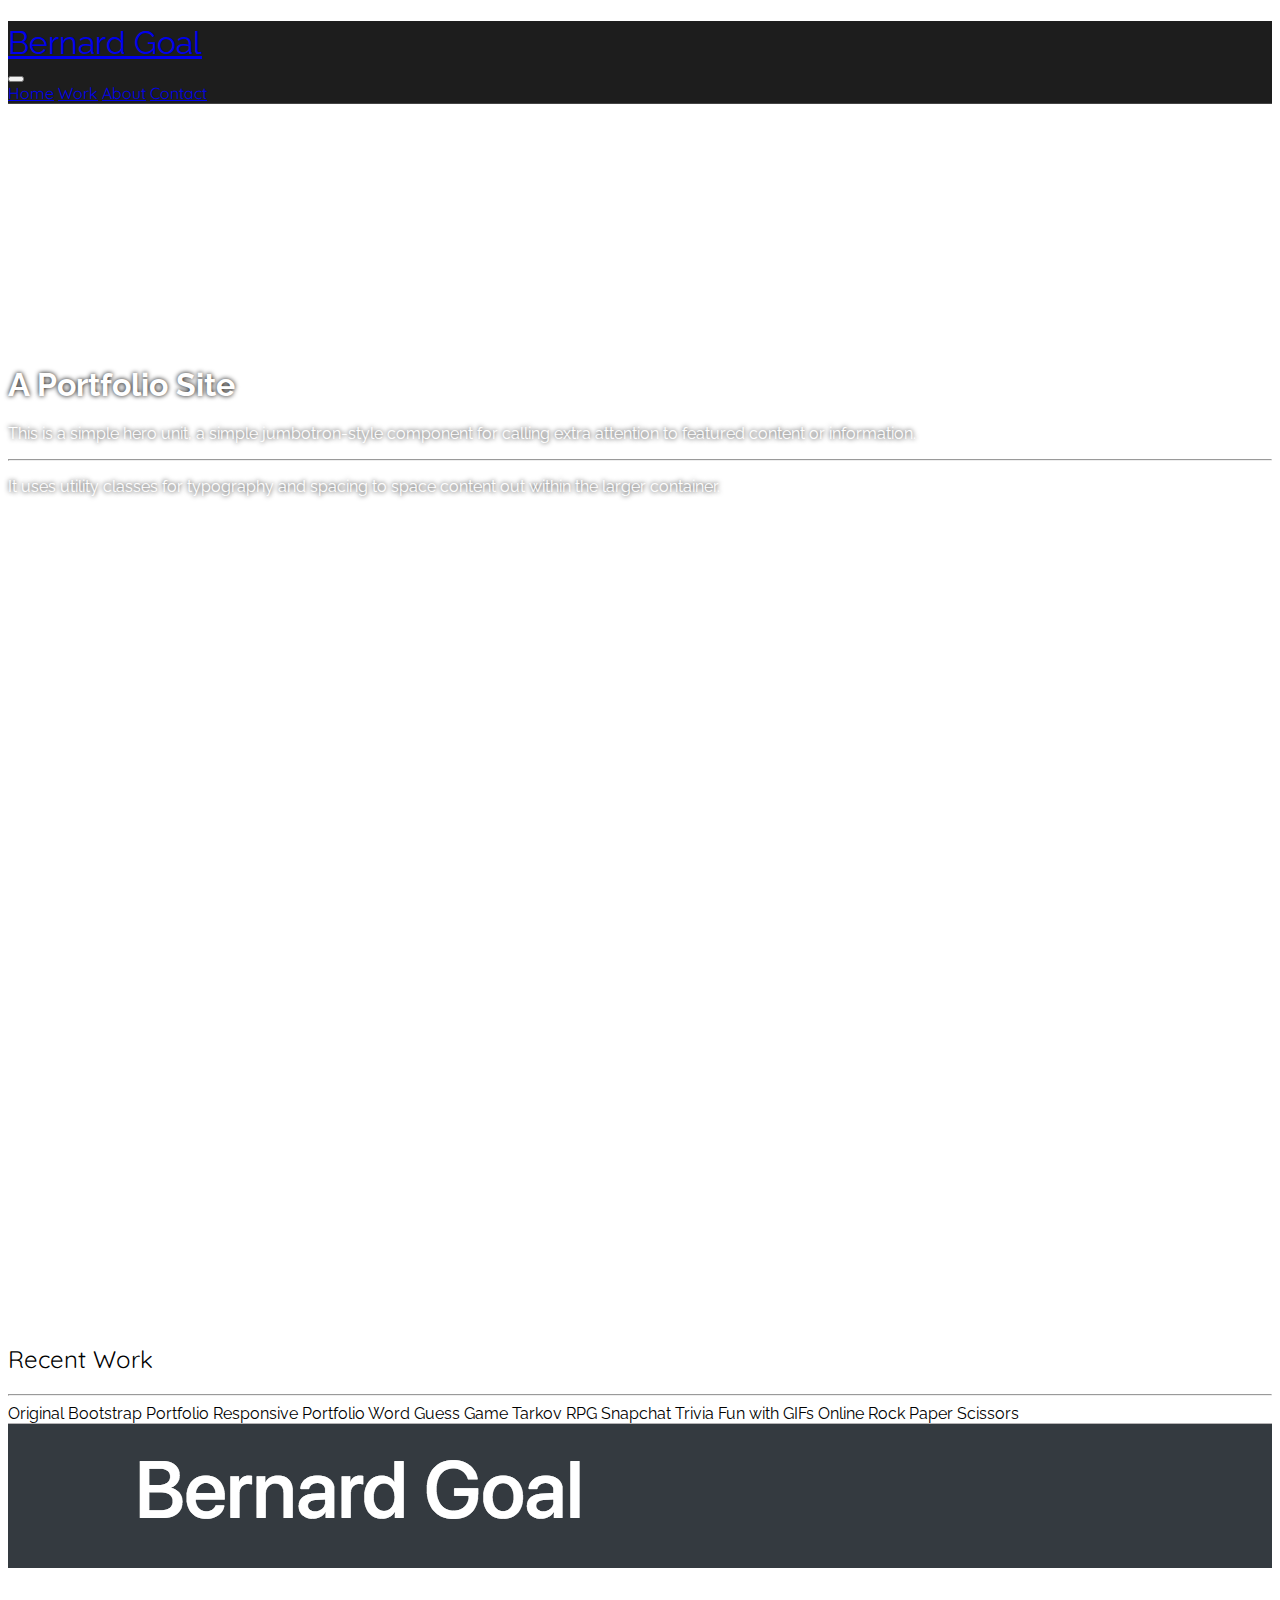
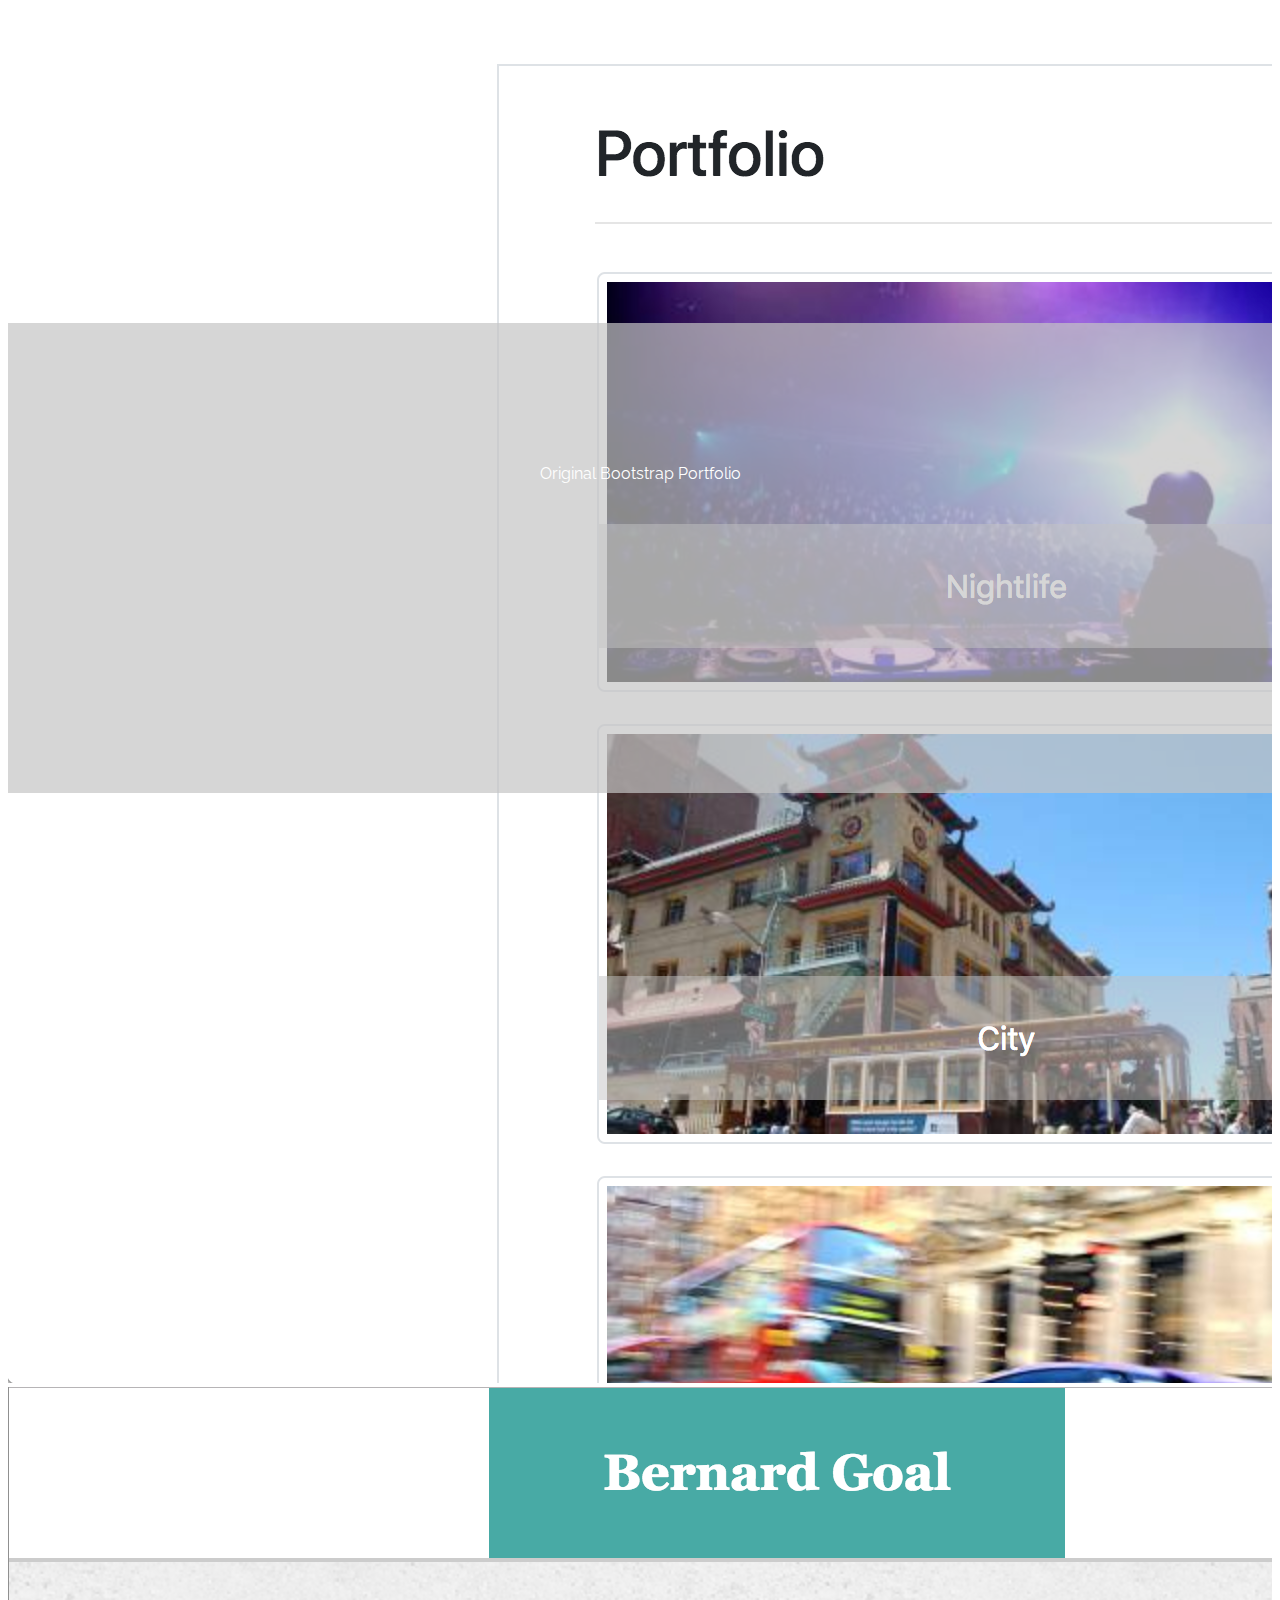
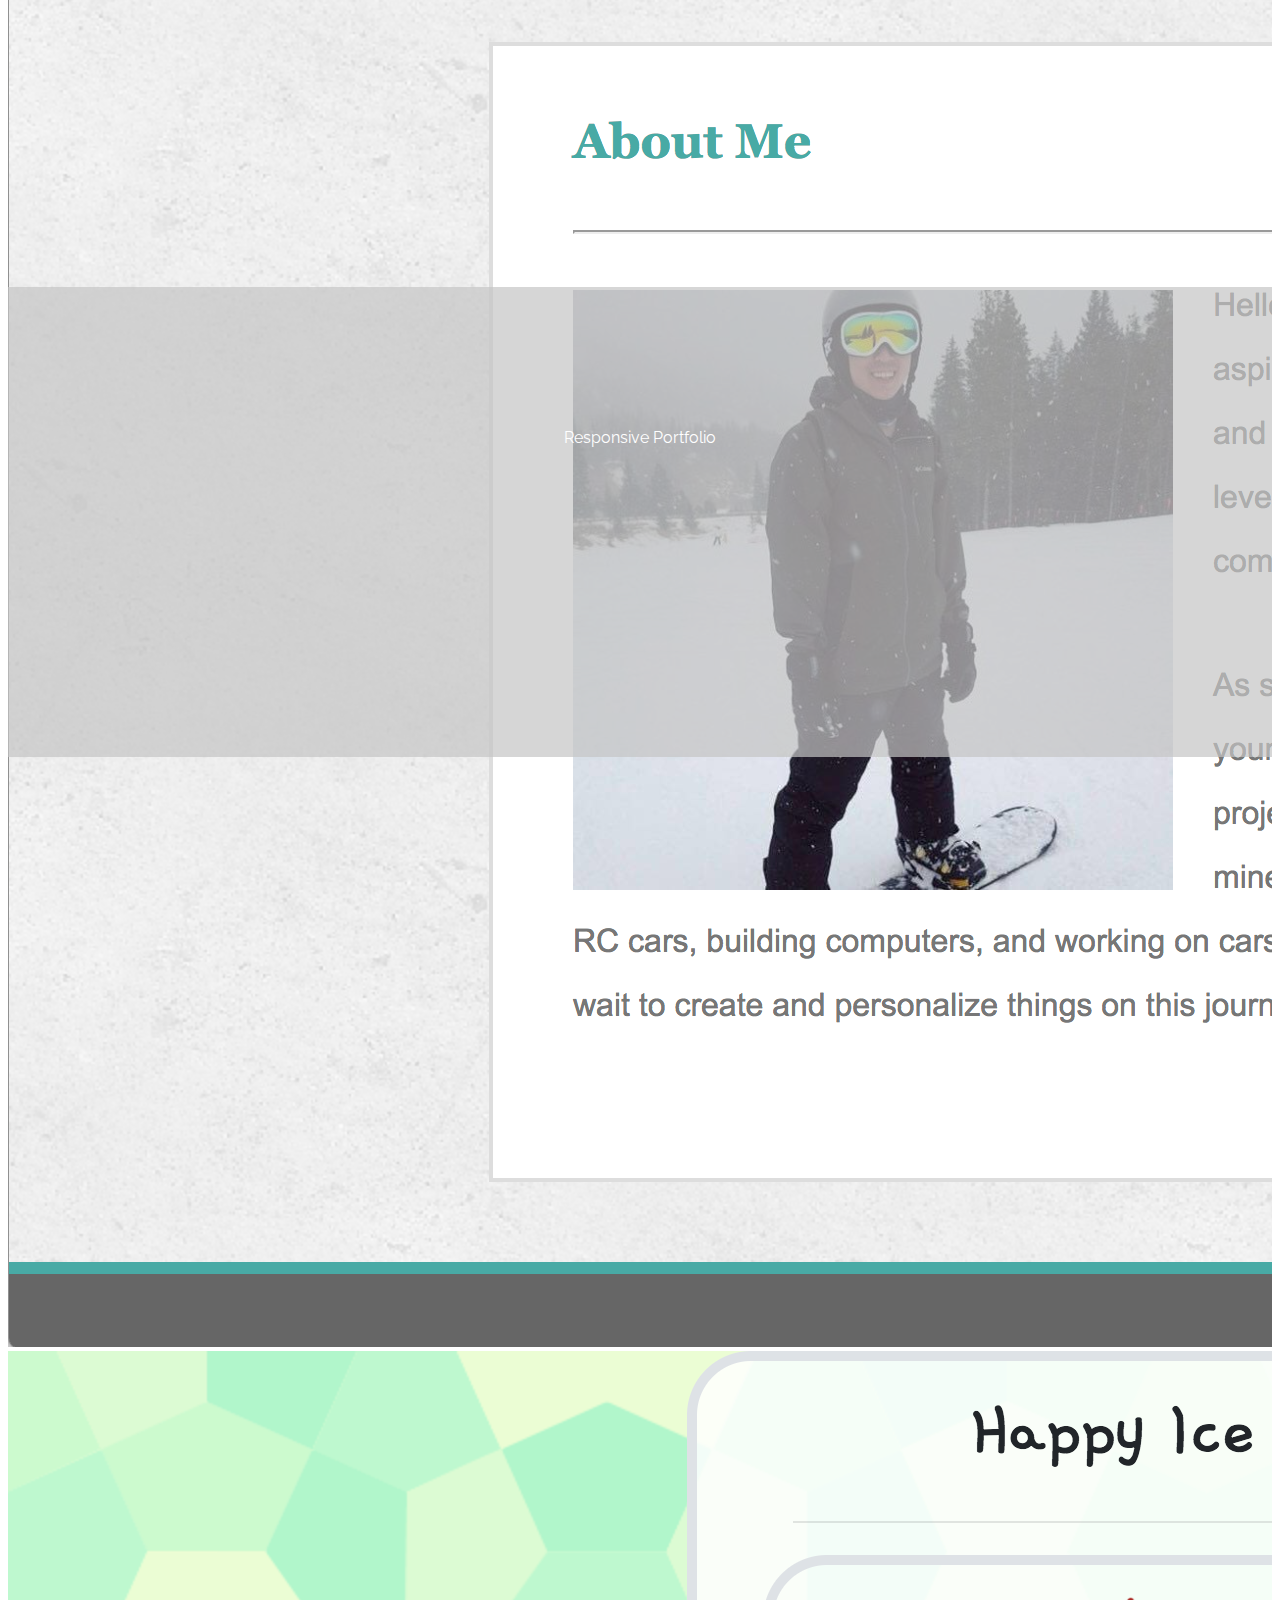
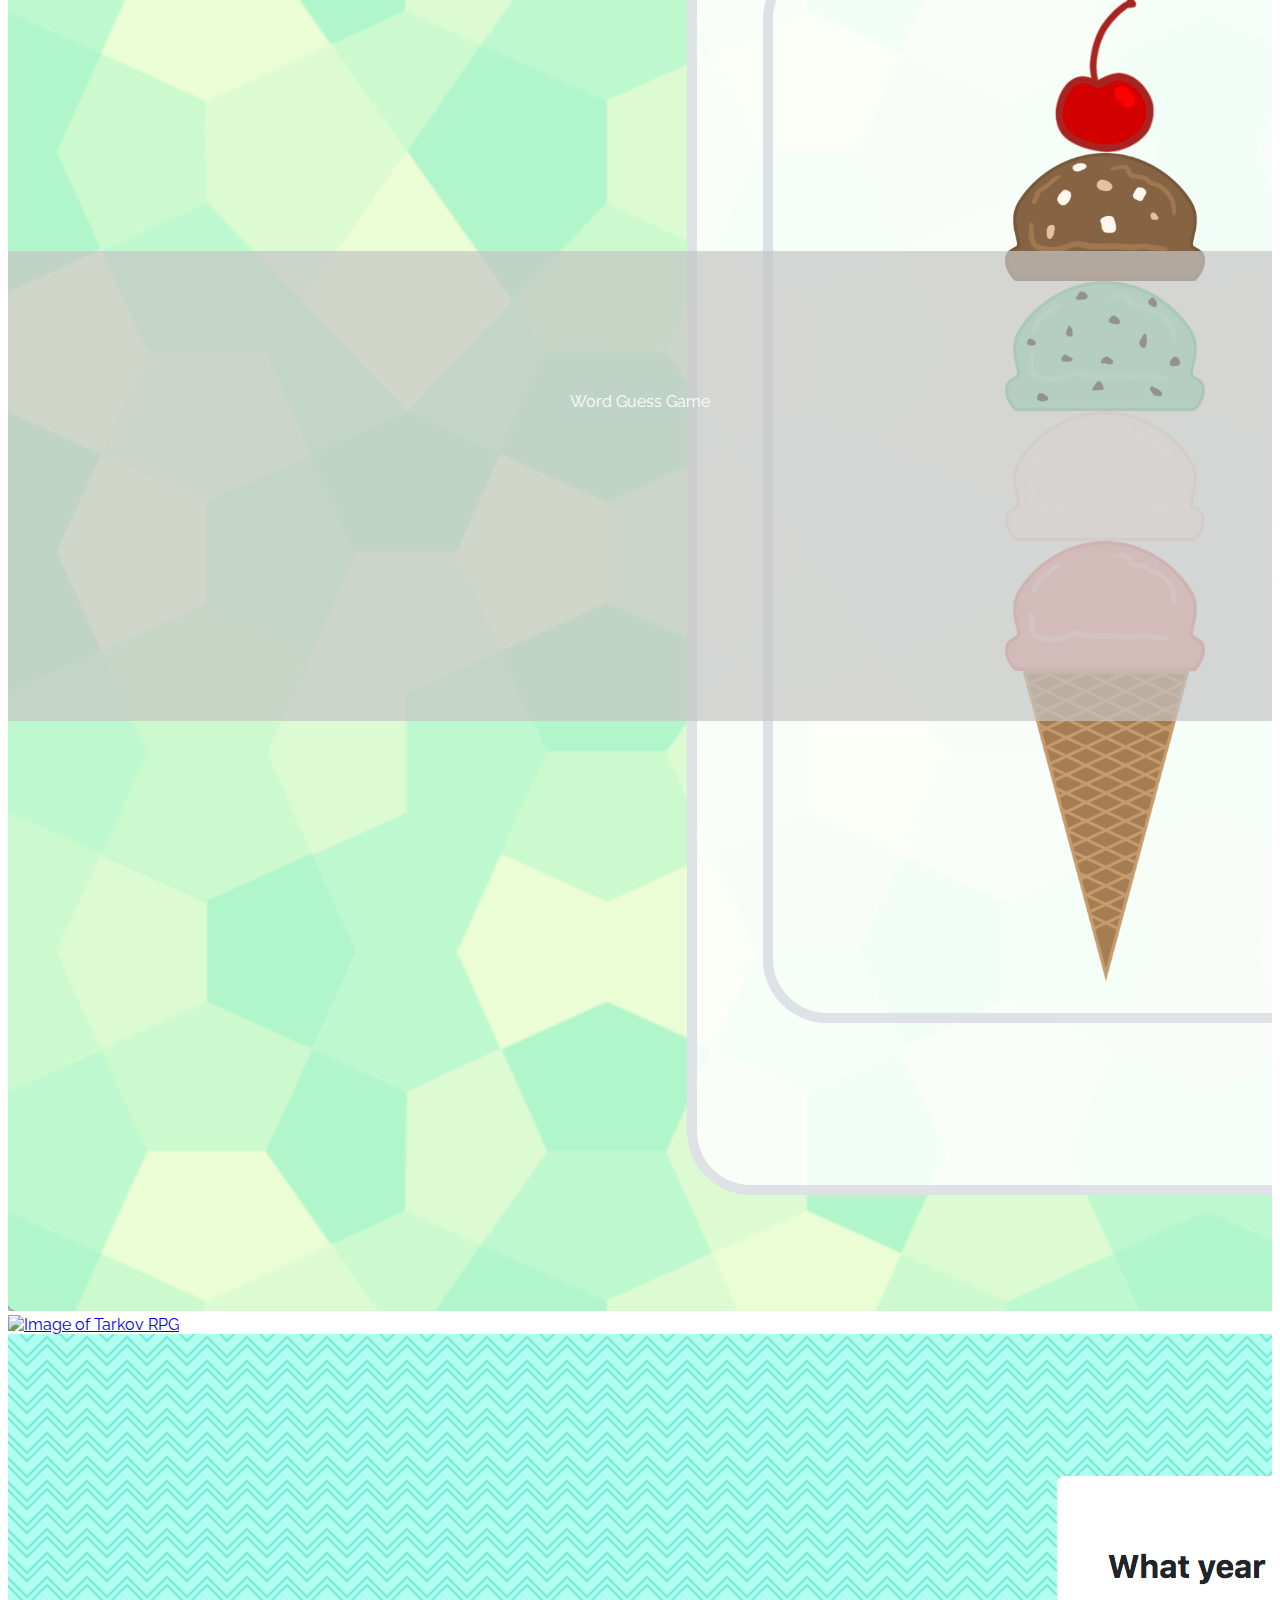
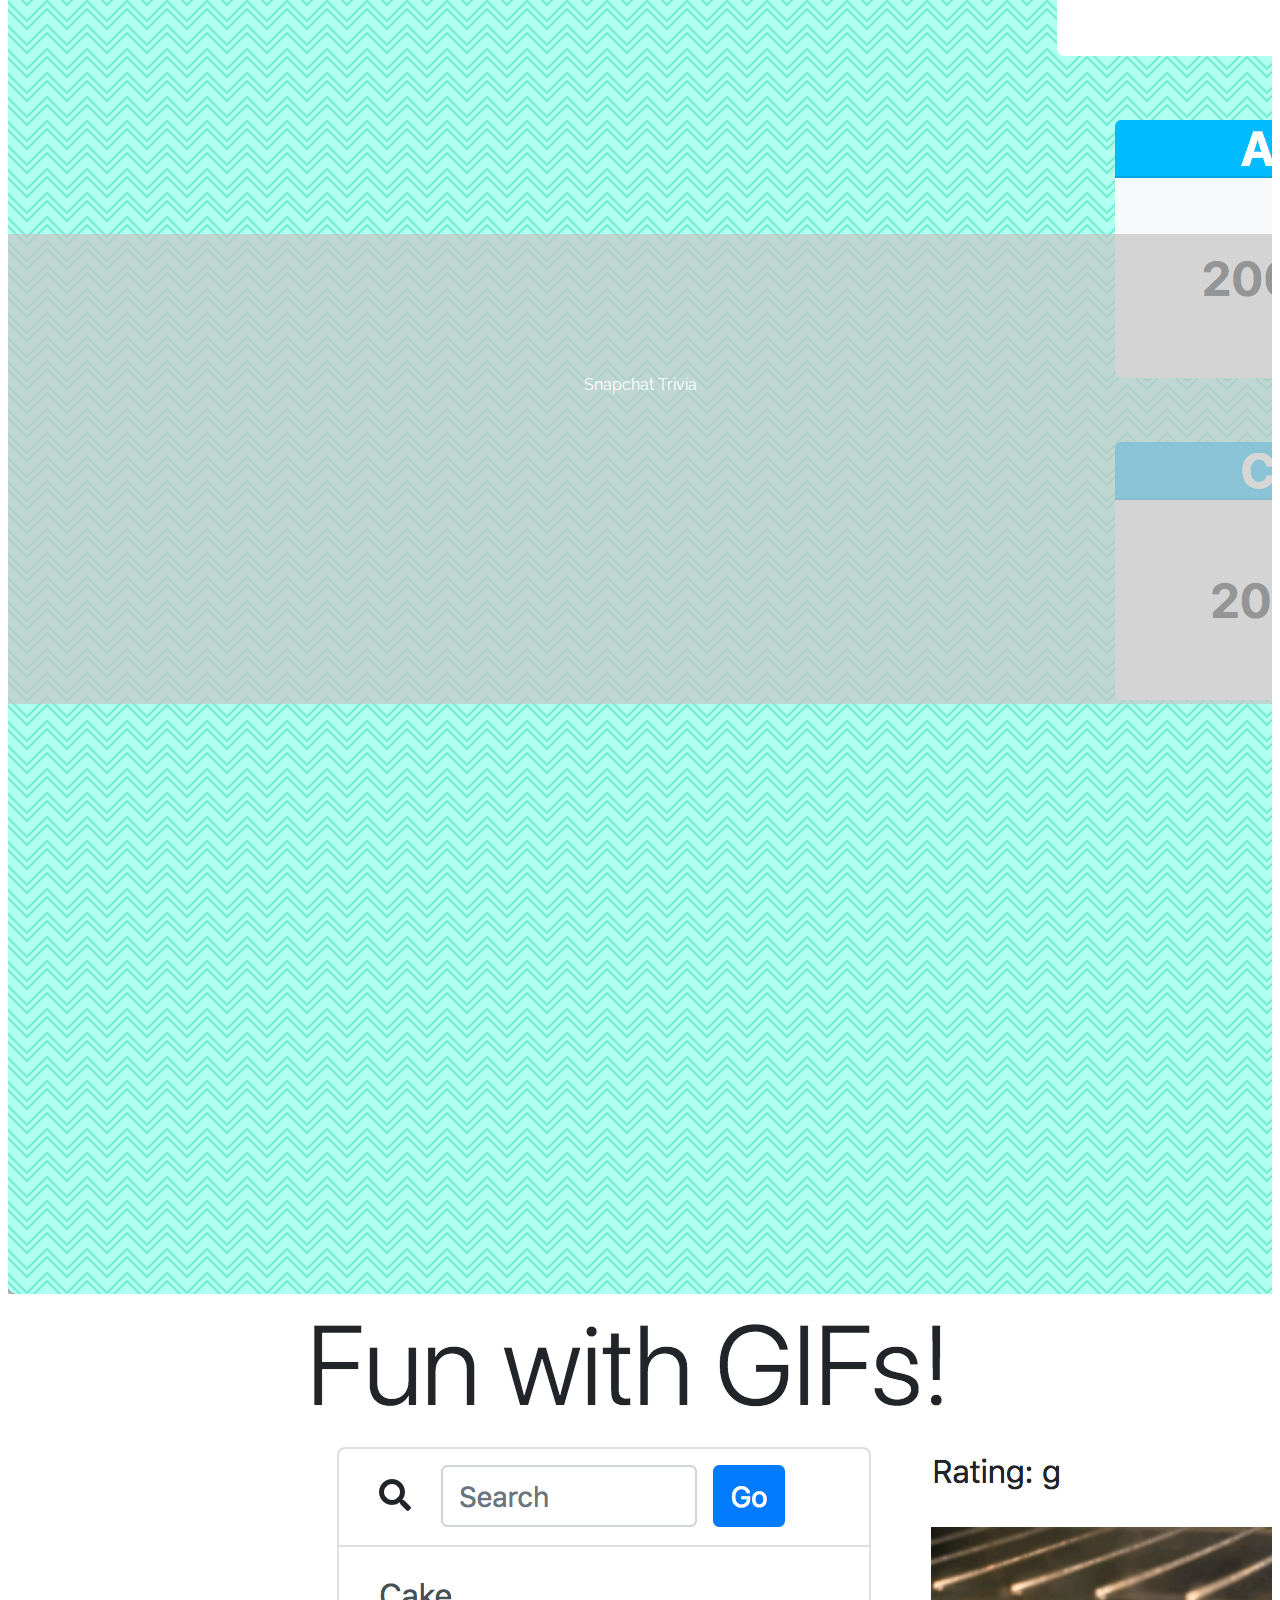
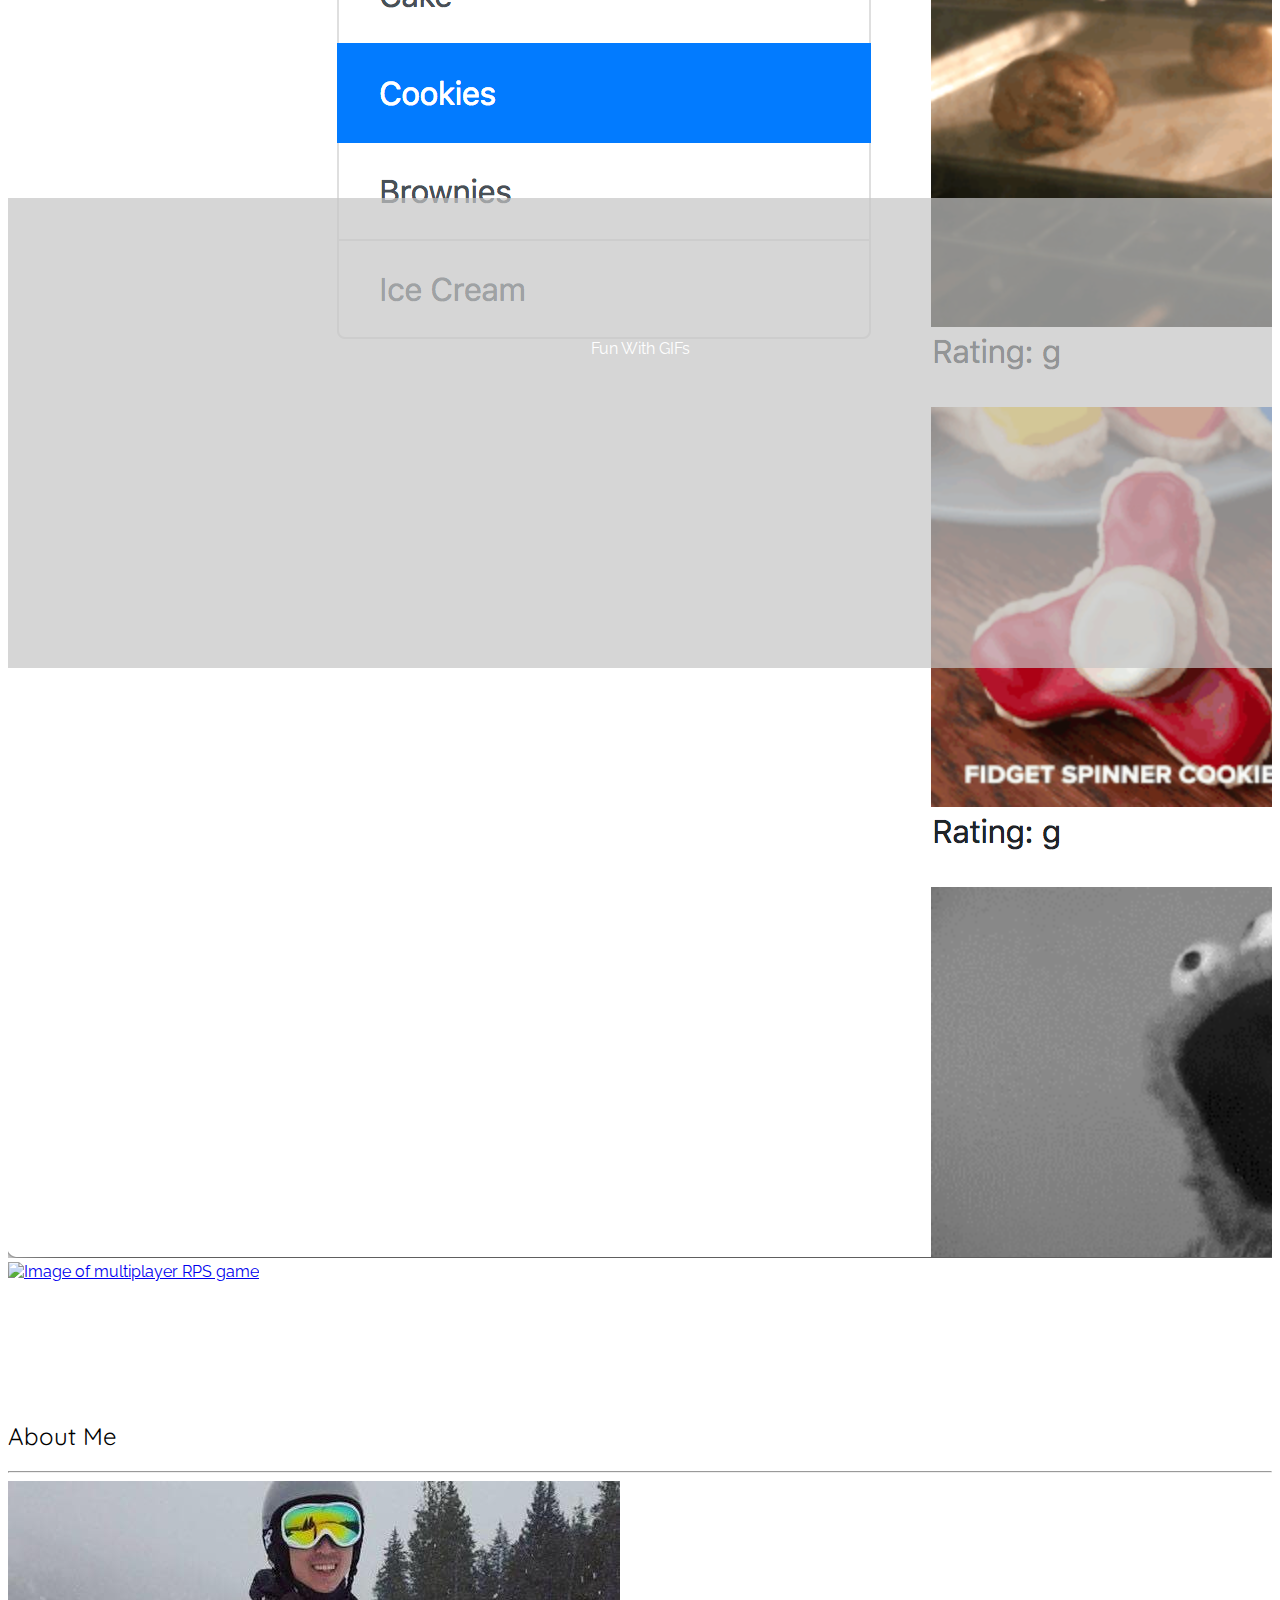
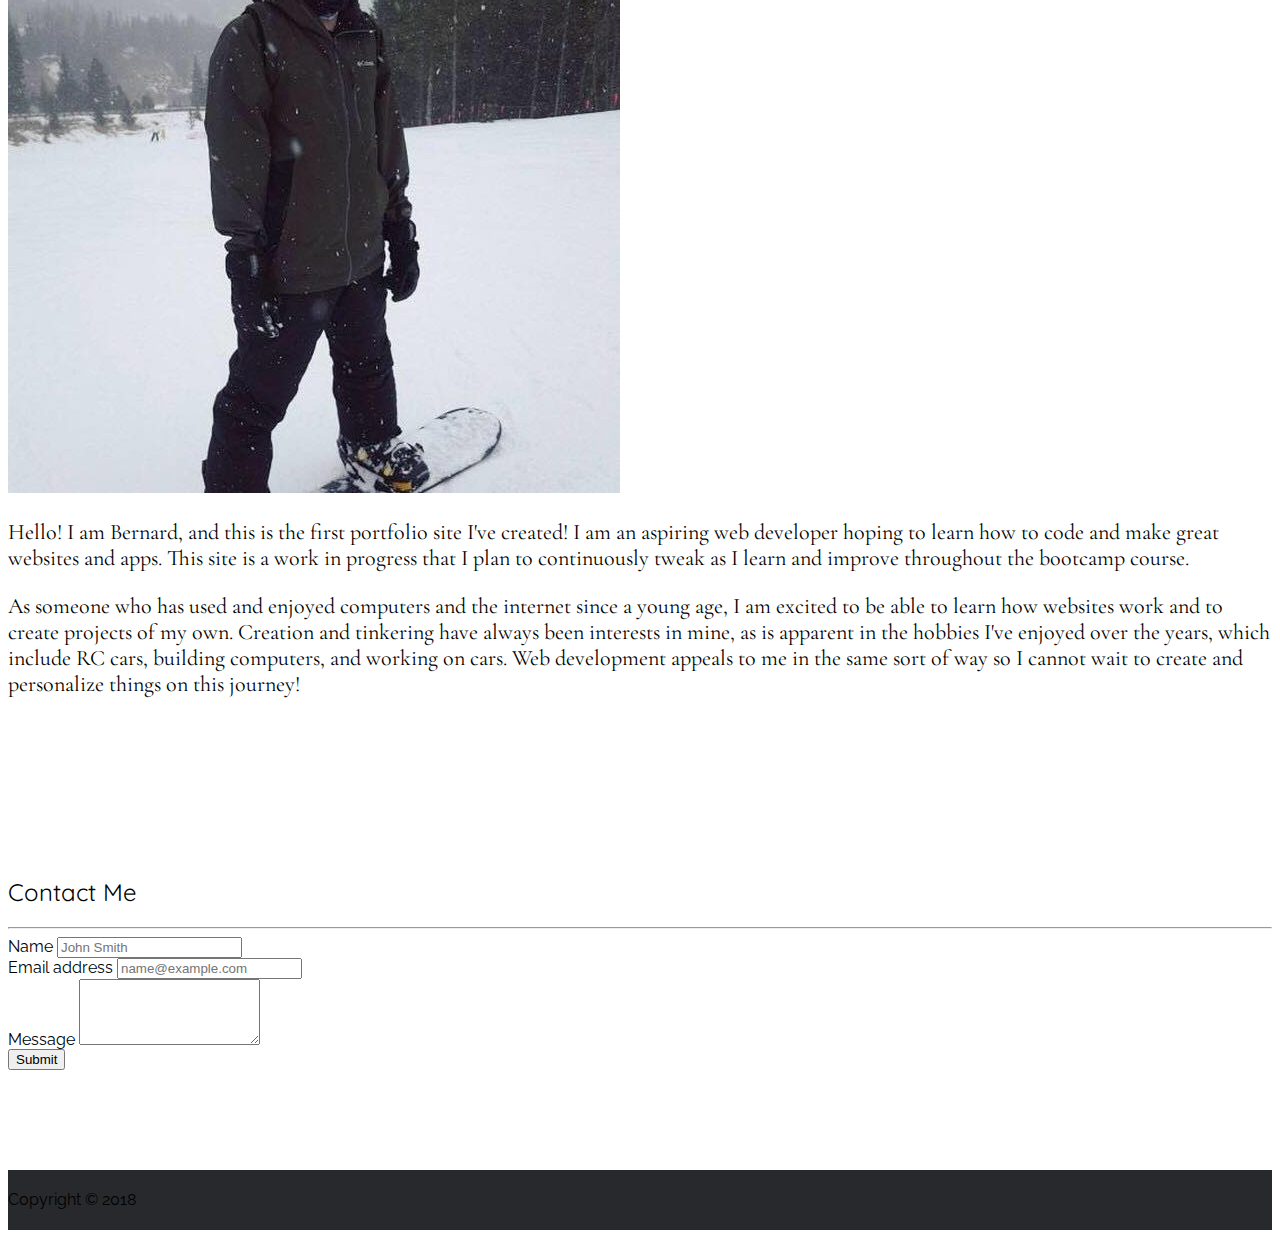
==== commit d9df4ffe: "added RPS link" ====
--- a/index.html
+++ b/index.html
@@ -60,7 +60,7 @@
                             <a class="list-group-item list-group-item-action" id="list-rpg-list" data-target="#list-rpg" role="tab">Tarkov RPG</a>
                             <a class="list-group-item list-group-item-action" id="list-trivia-list" data-target="#list-trivia" role="tab">Snapchat Trivia</a>
                             <a class="list-group-item list-group-item-action" id="list-giphy-list" data-target="#list-giphy" role="tab">Fun with GIFs</a>
-
+                            <a class="list-group-item list-group-item-action" id="list-rps-list" data-target="#list-rps" role="tab">Online Rock Paper Scissors</a>
                         </div>
                     </div>
                     <div class="col-8">
@@ -121,6 +121,16 @@
                                         <div class="img-thumbnail">
                                             <img class="img-fluid" src="assets/images/giphy.png" alt="Image of Giphy search site" />
                                             <div class="imgCaption"><div class="pCenter">Fun With GIFs</div></div>
+                                        </div>
+                                    </a>
+                                </div>
+                            </div>
+                            <div class="tab-pane fade" id="list-rps" role="tabpanel">
+                                <div class="col-xs-auto mx-auto">
+                                    <a href="https://bhgoal.github.io/RPS-Multiplayer">
+                                        <div class="img-thumbnail">
+                                            <img class="img-fluid" src="https://placekitten.com/g/800/400" alt="Image of multiplayer RPS game" />
+                                            <div class="imgCaption"><div class="pCenter">Multiplayer Rock Paper Scissors</div></div>
                                         </div>
                                     </a>
                                 </div>
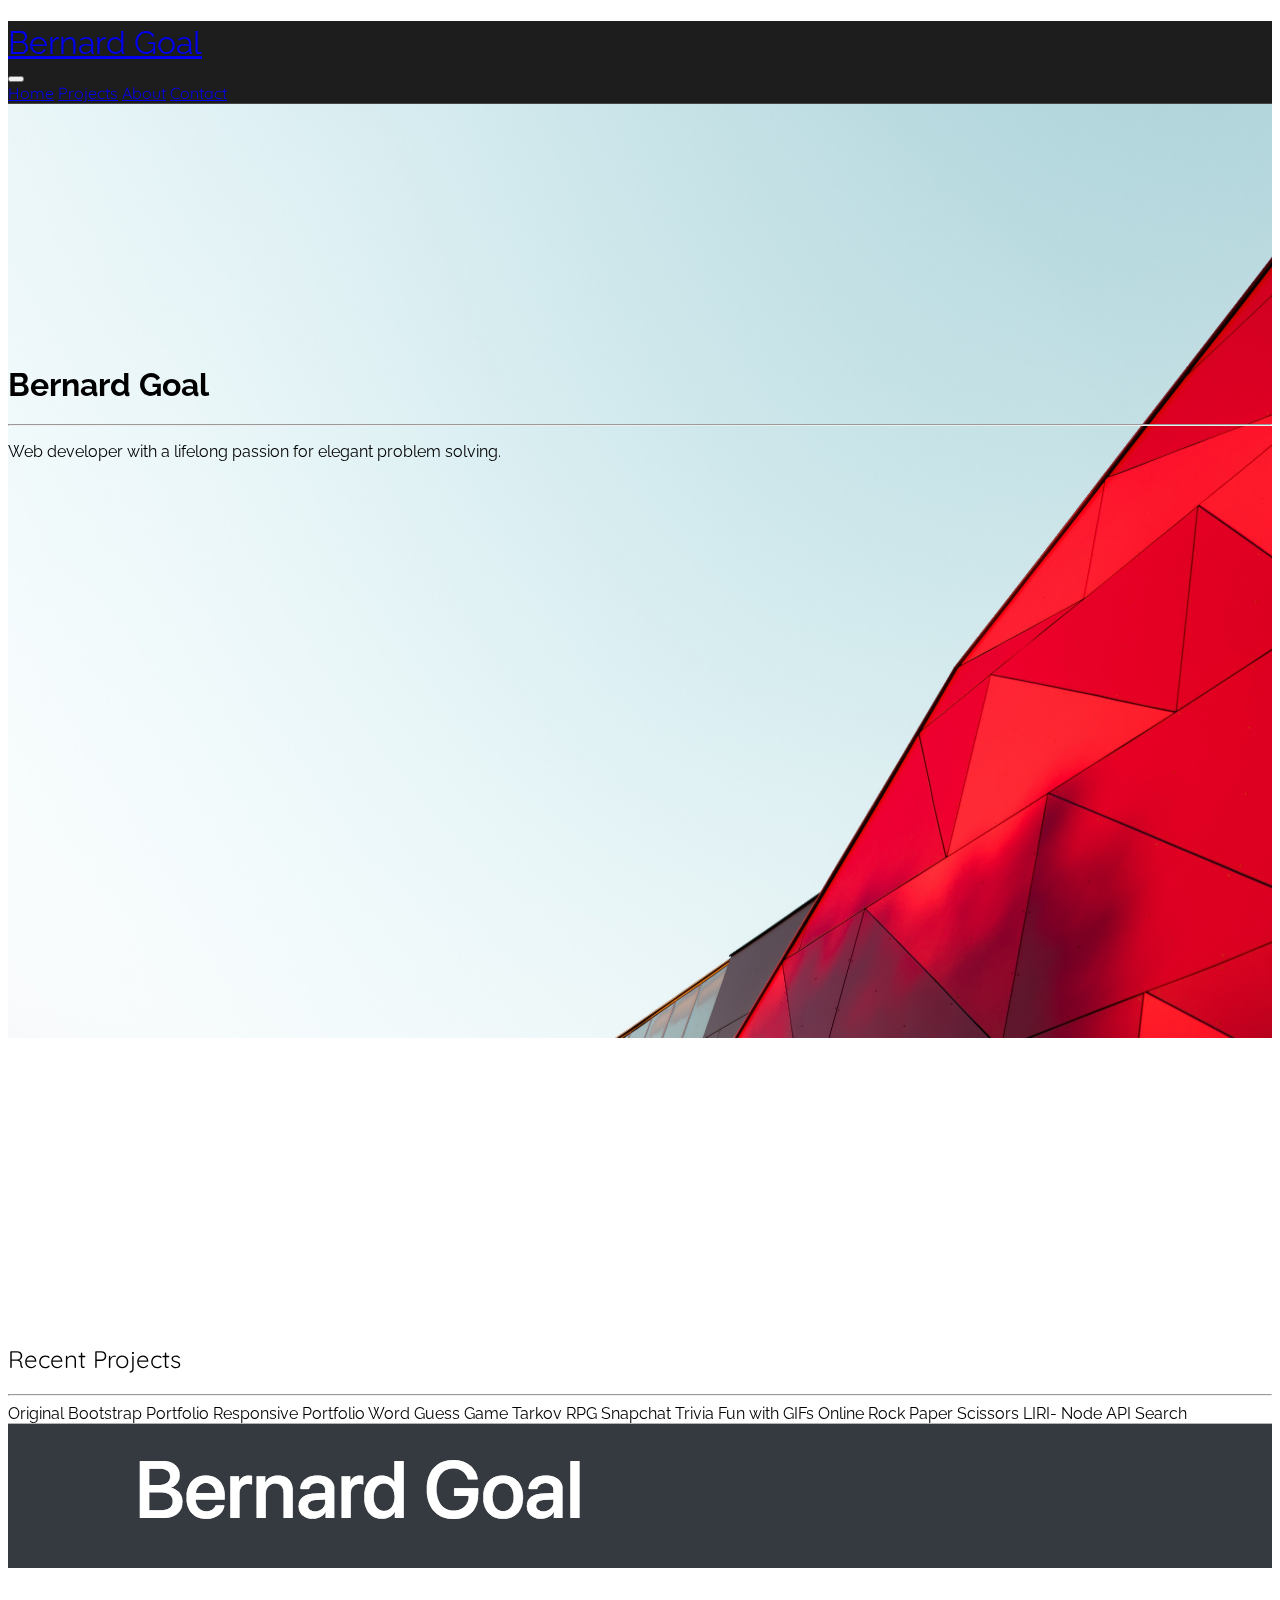
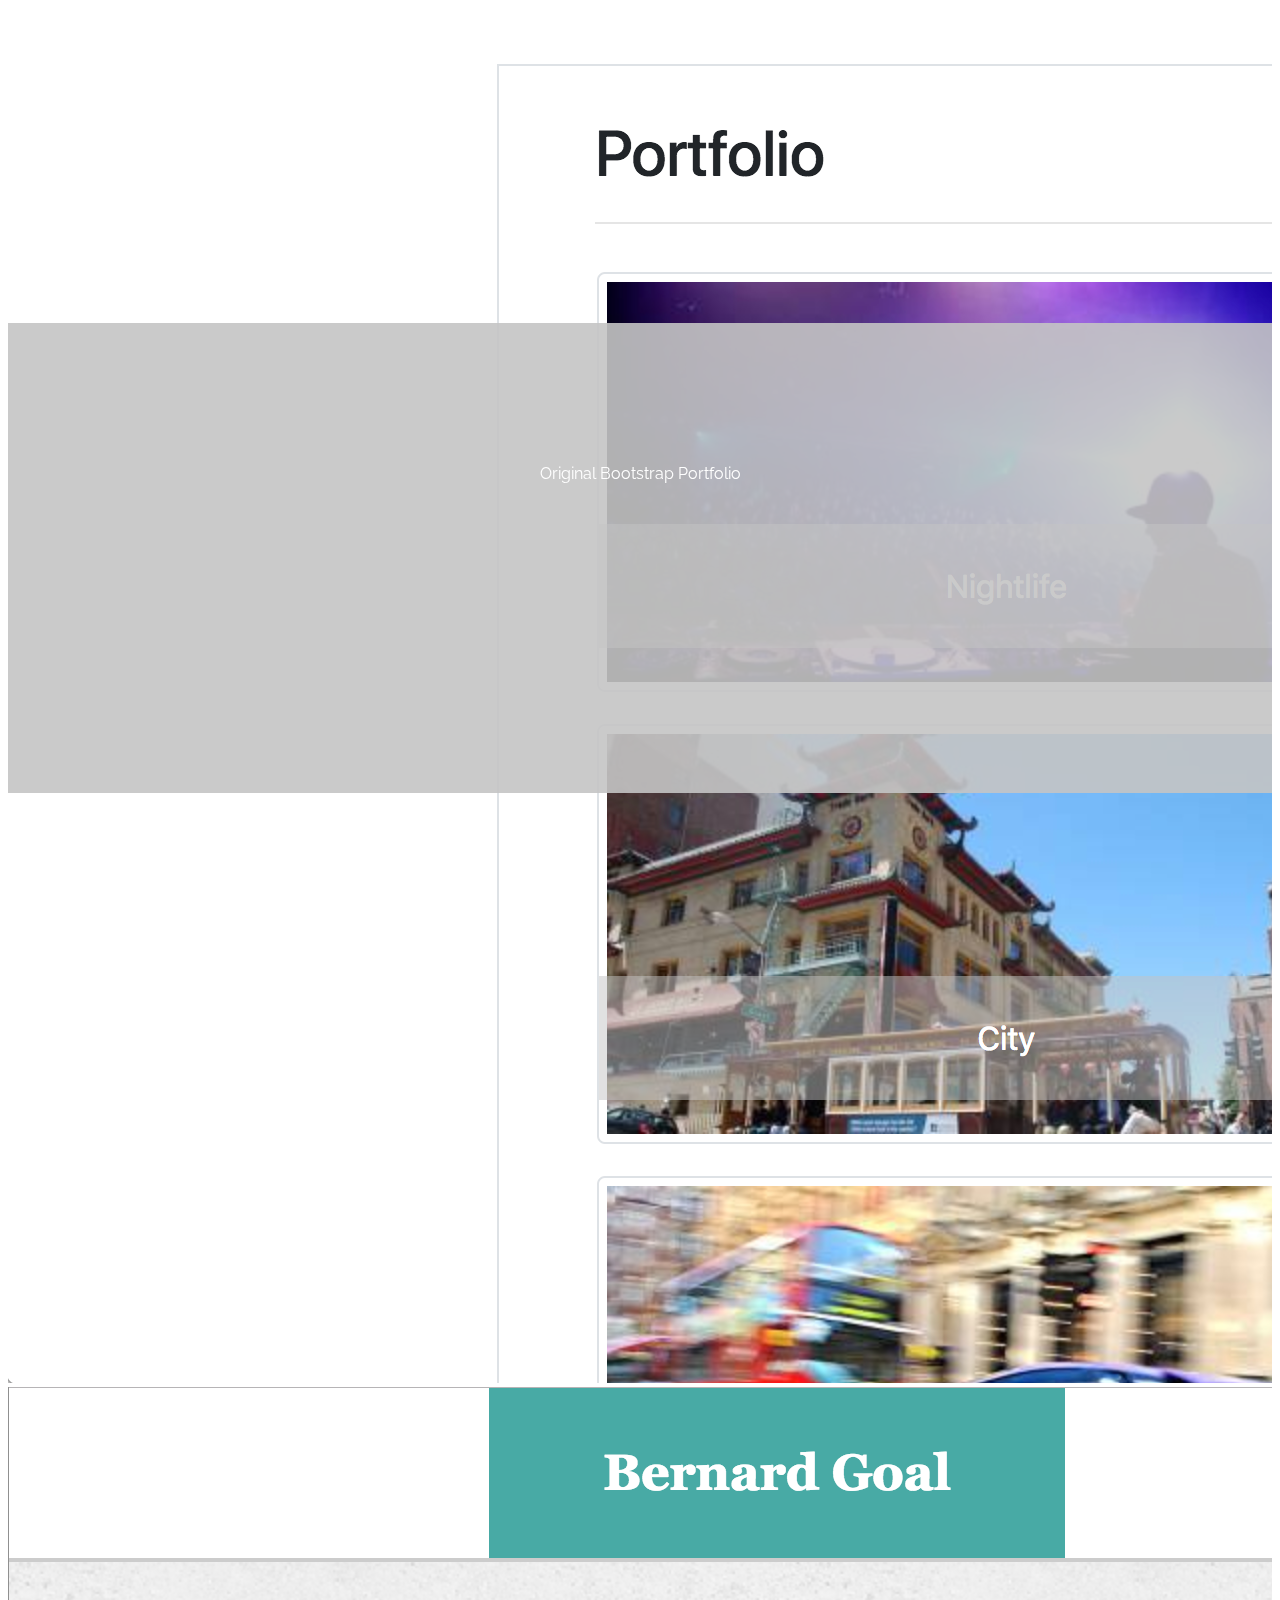
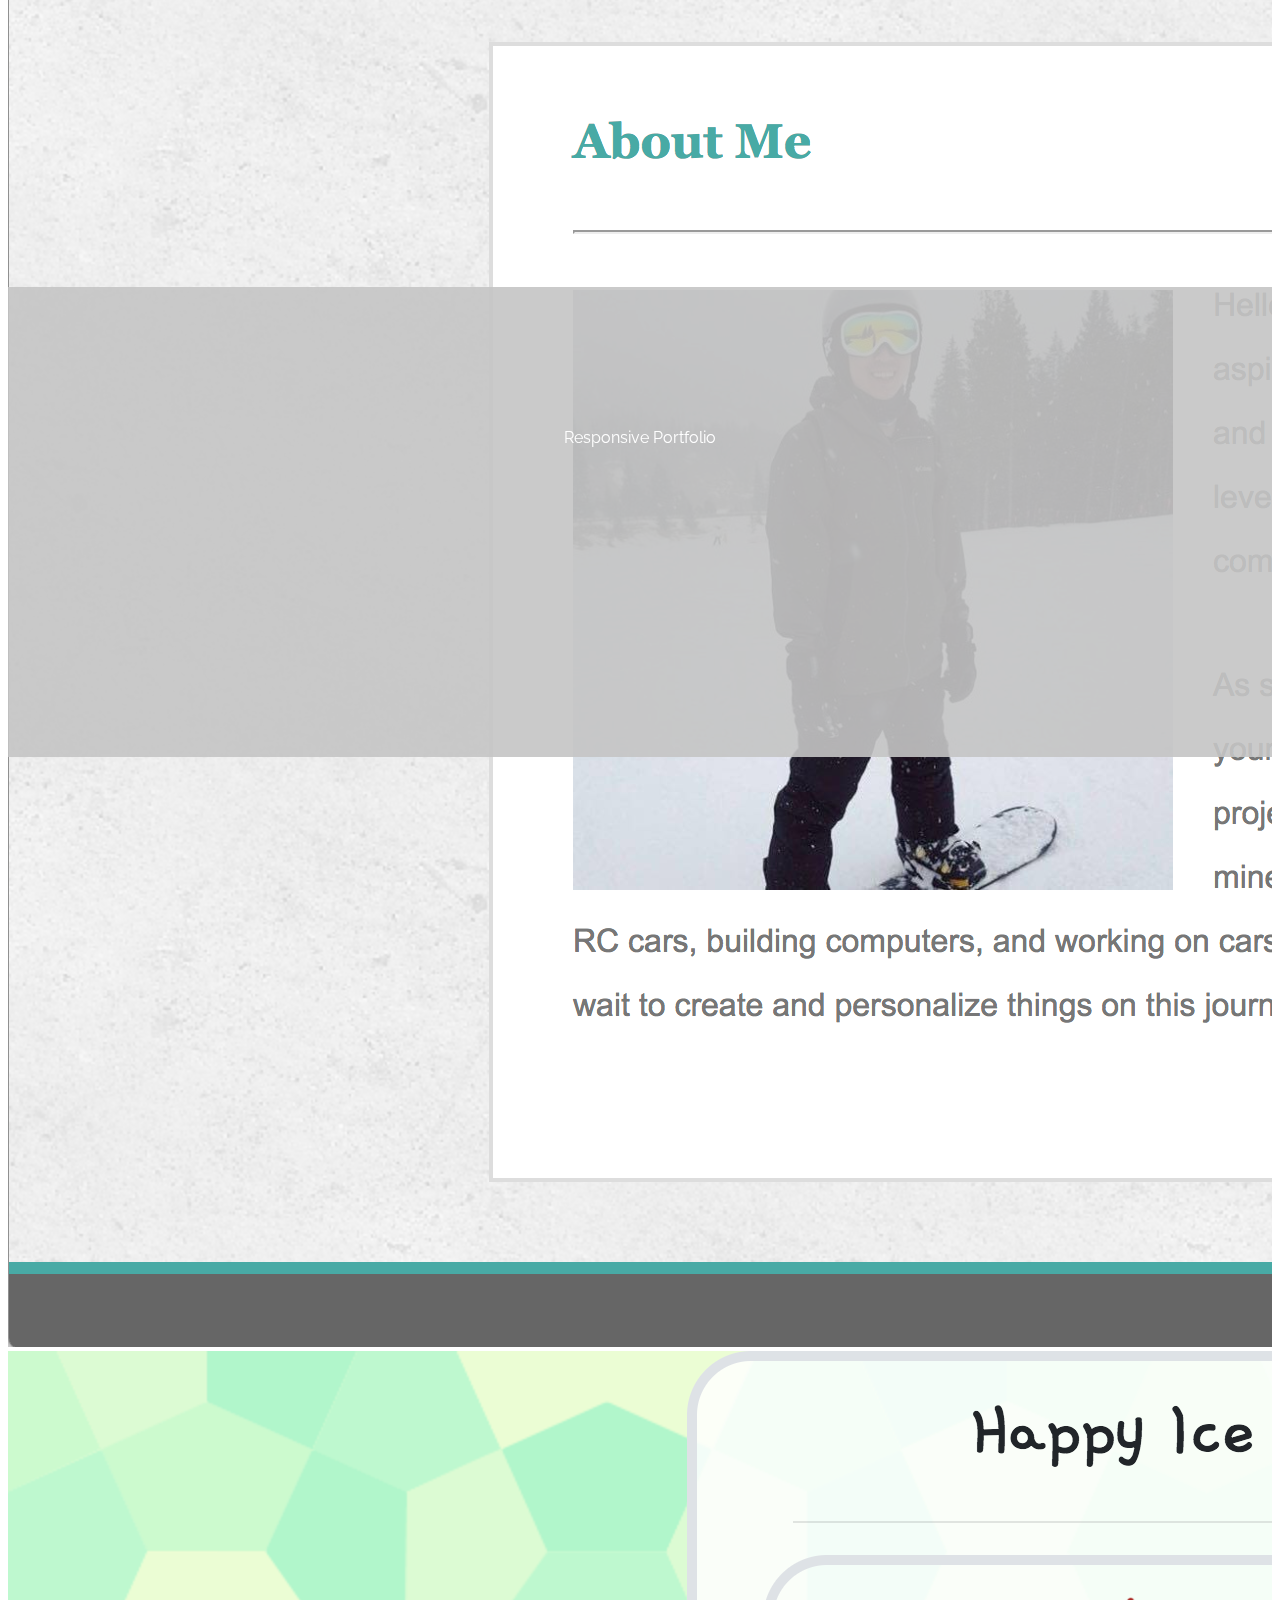
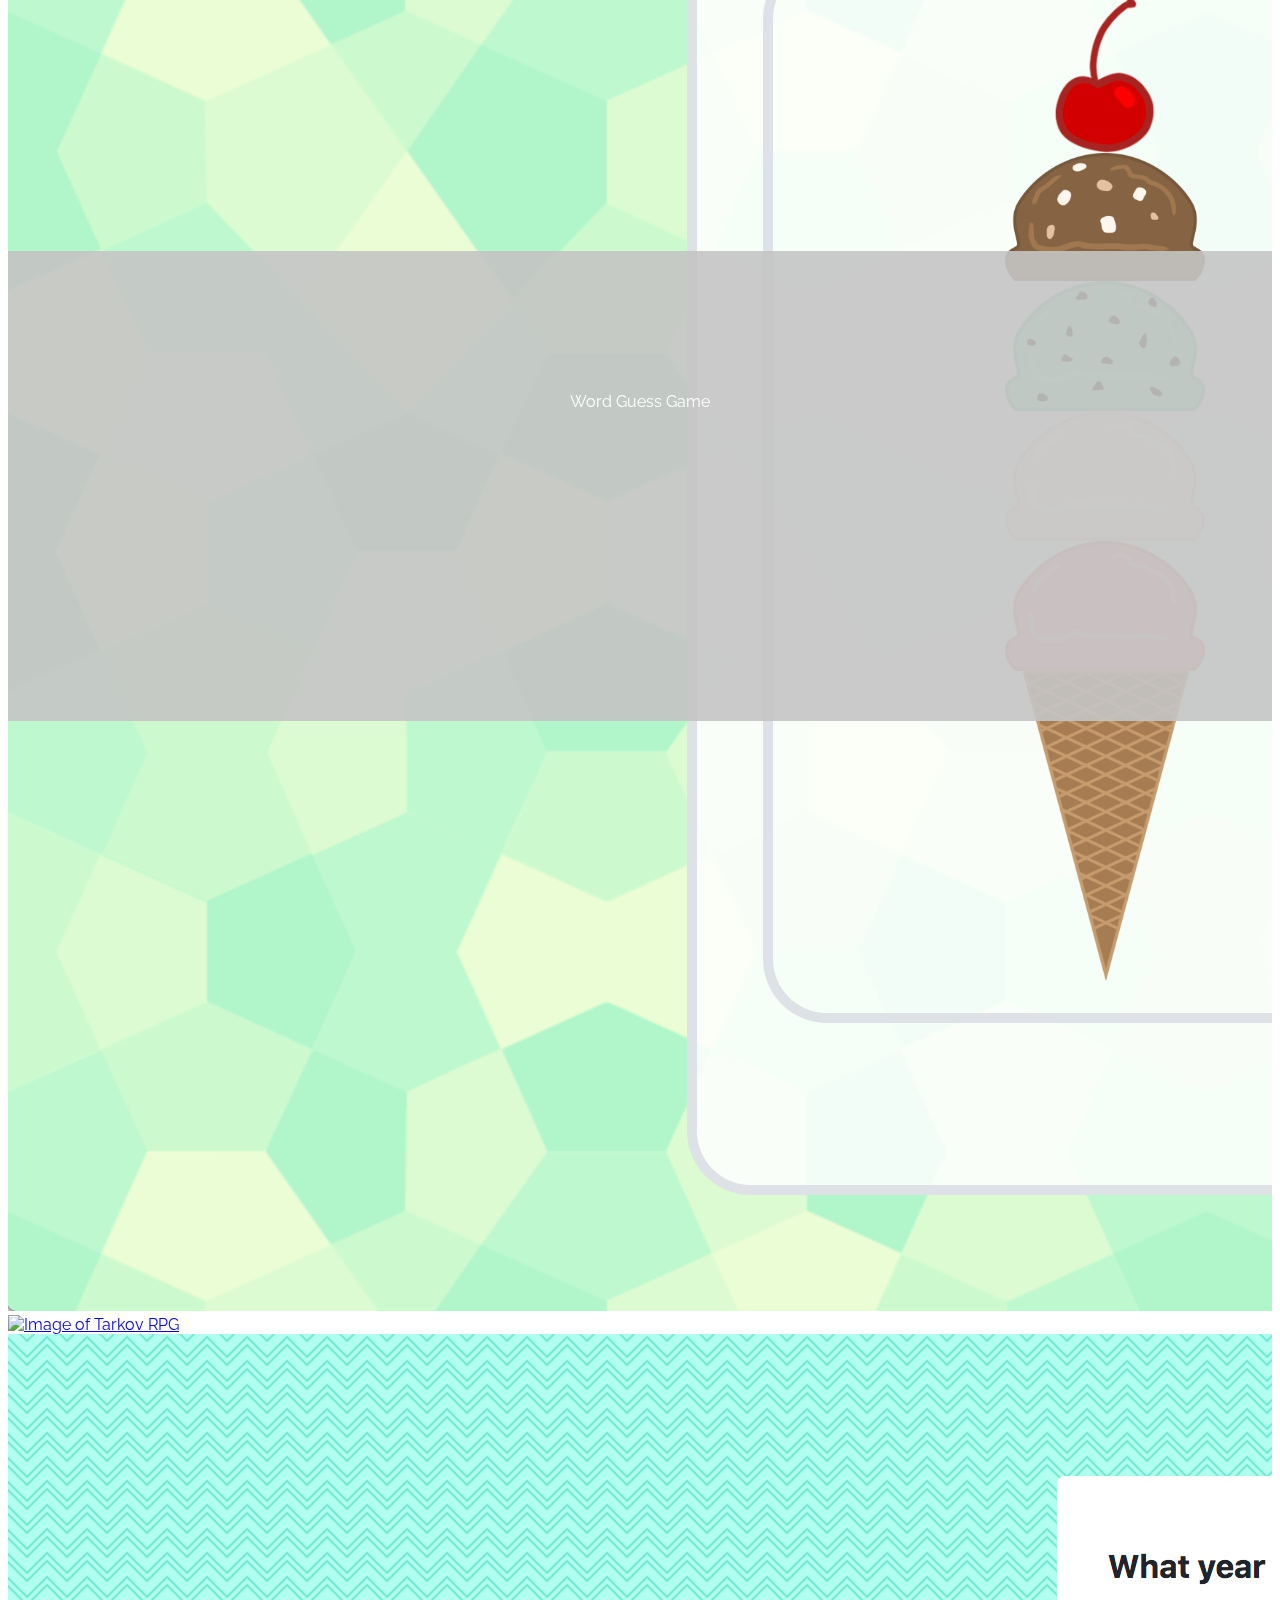
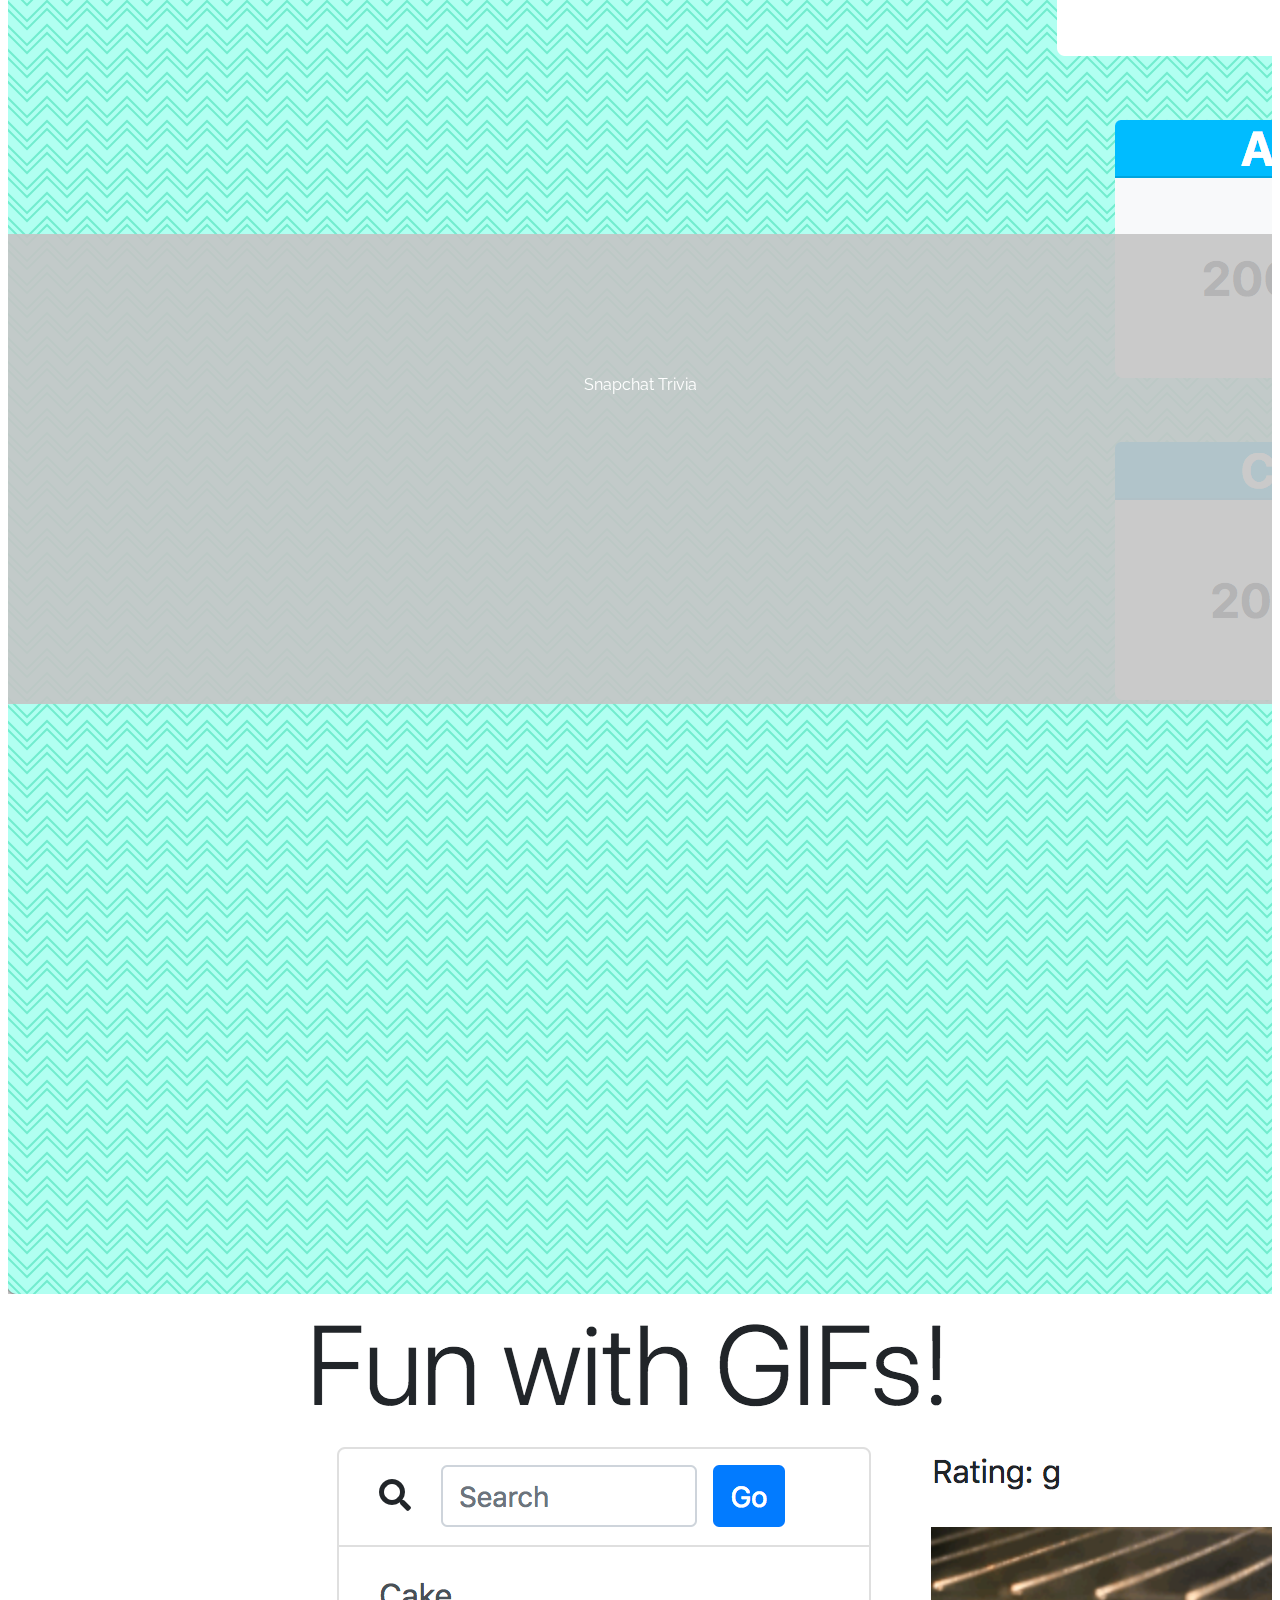
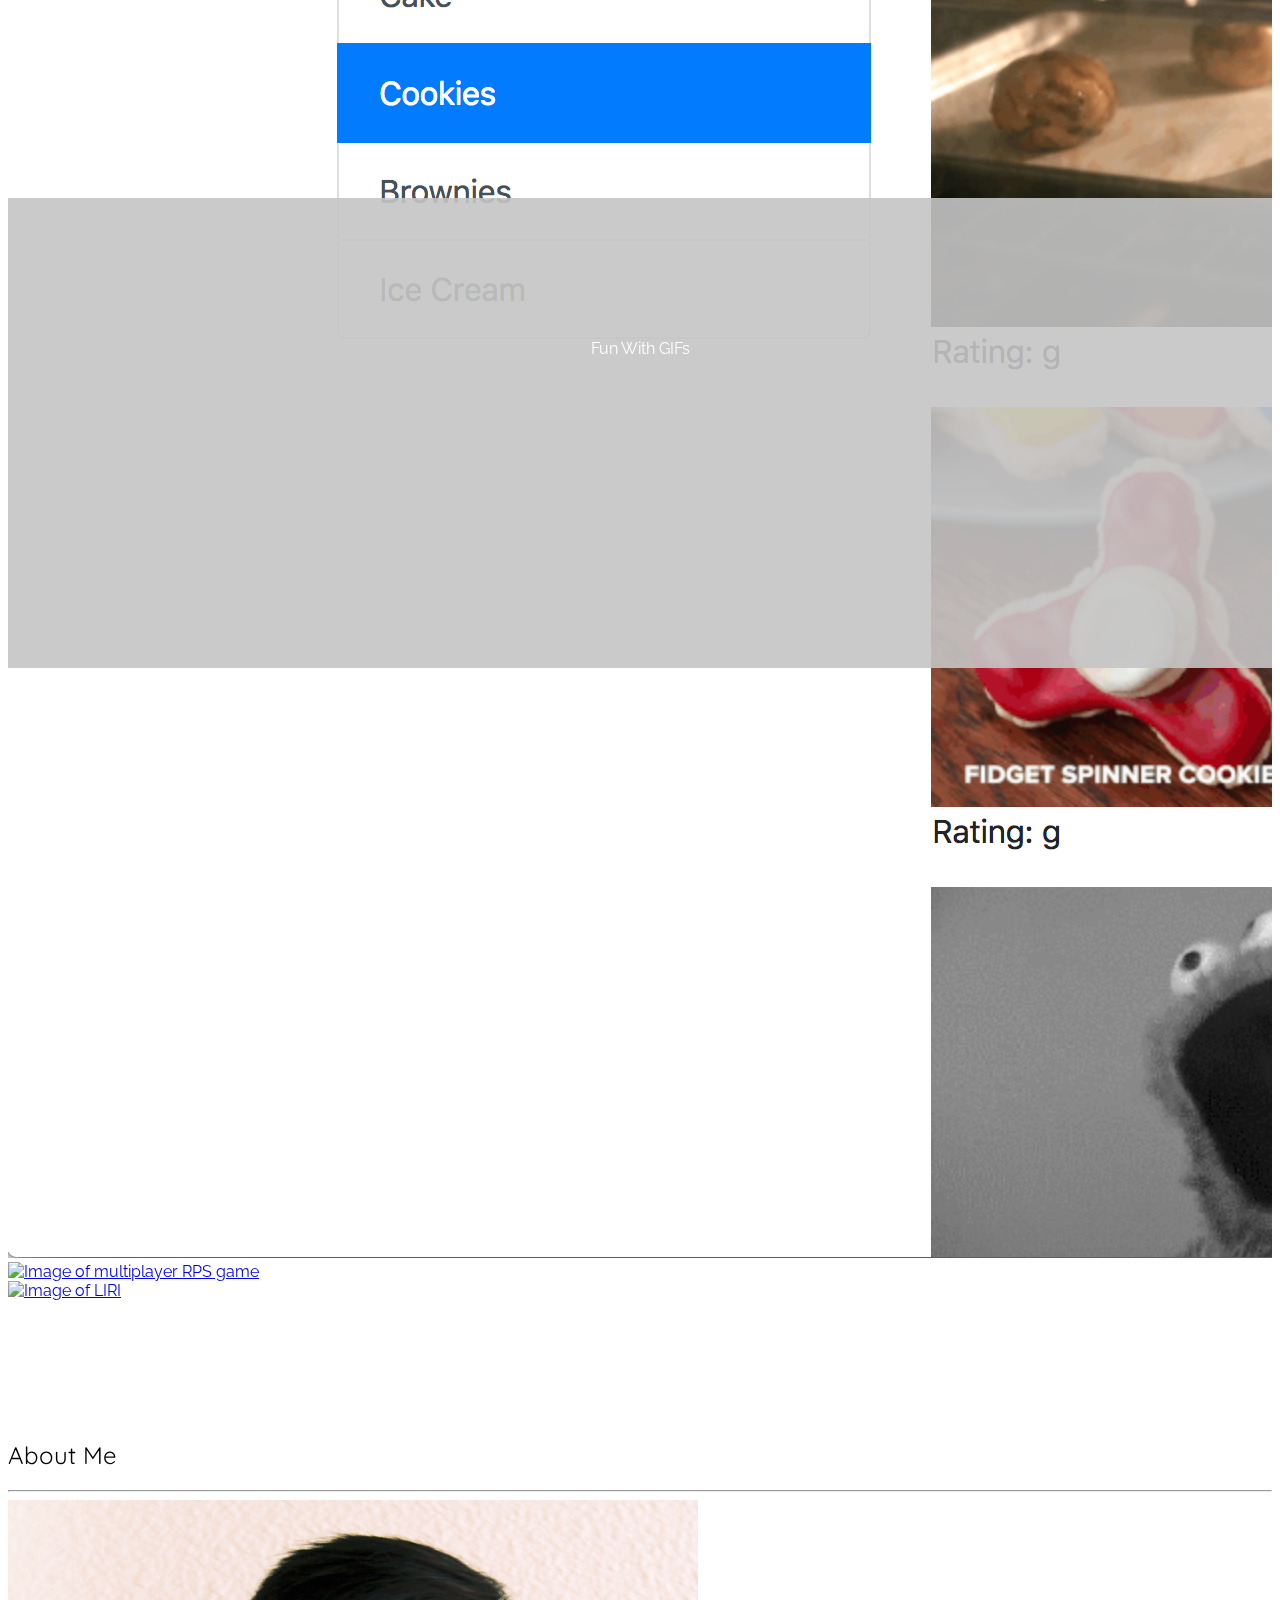
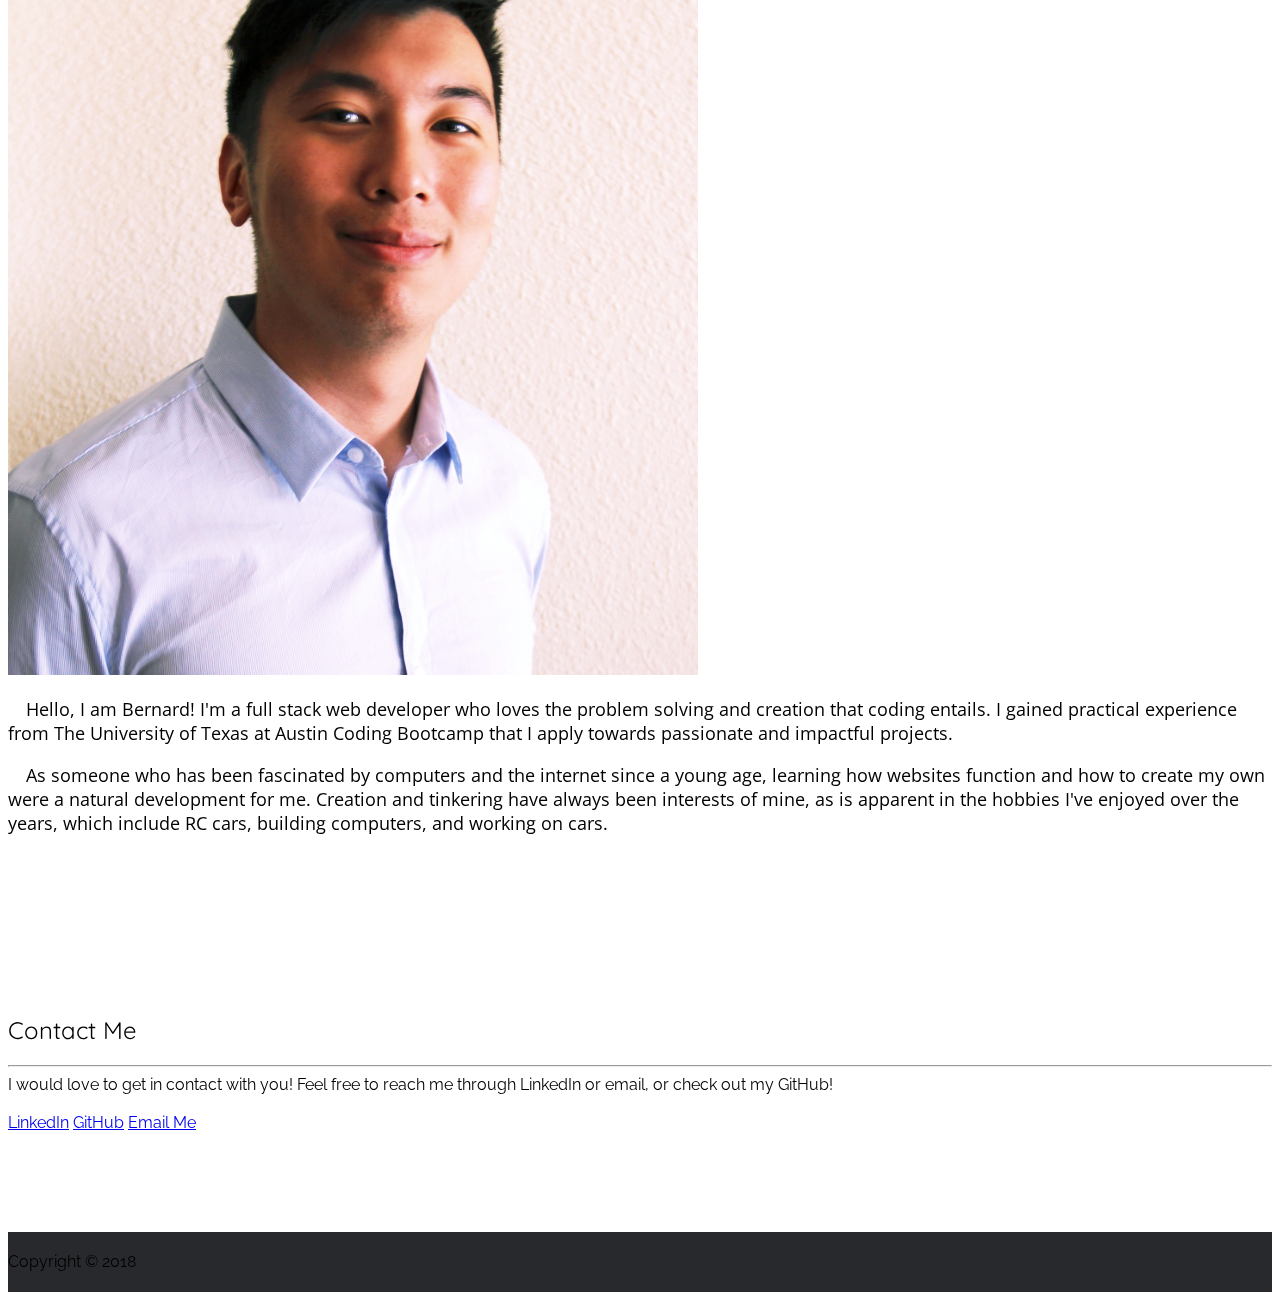
==== commit ba90c0f9: "bg added, contact links changed" ====
--- a/index.html
+++ b/index.html
@@ -7,10 +7,11 @@
 
     <!-- Bootstrap and personal CSS -->
     <link rel="stylesheet" href="https://stackpath.bootstrapcdn.com/bootstrap/4.1.0/css/bootstrap.min.css" integrity="sha384-9gVQ4dYFwwWSjIDZnLEWnxCjeSWFphJiwGPXr1jddIhOegiu1FwO5qRGvFXOdJZ4" crossorigin="anonymous">
-    <link href="https://fonts.googleapis.com/css?family=Quicksand:300,400,500,700|Raleway|Roboto|Merriweather|Playfair+Display|Cardo|Cormorant+Garamond" rel="stylesheet">
+    <link href="https://fonts.googleapis.com/css?family=Quicksand:300,400,500,700|Raleway|Roboto|Merriweather|Playfair+Display|Cardo|Cormorant+Garamond|Open+Sans" rel="stylesheet">
+    <link rel="stylesheet" href="https://use.fontawesome.com/releases/v5.1.0/css/all.css" integrity="sha384-lKuwvrZot6UHsBSfcMvOkWwlCMgc0TaWr+30HWe3a4ltaBwTZhyTEggF5tJv8tbt" crossorigin="anonymous">
     <link rel="stylesheet" type="text/css" href="assets/css/style.css">
 
-    <title>Bootstrap Portfolio</title>
+    <title>Bernard Goal - Full Stack Developer</title>
 </head>
 <body>
     <!-- Static navbar -->
@@ -23,7 +24,7 @@
         <div class="collapse navbar-collapse" id="navbarSupportedContent">
             <div class="navbar-nav ml-auto mr-2">
                 <a class="nav-item nav-link active" href="#pageTop">Home</a>
-                <a class="nav-item nav-link" href="#sectionWork">Work</a>
+                <a class="nav-item nav-link" href="#sectionWork">Projects</a>
                 <a class="nav-item nav-link" href="#sectionAbout">About</a>
                 <a class="nav-item nav-link" href="#sectionContact">Contact</a>
             </div>
@@ -32,12 +33,11 @@
 
 <main>
     <!-- Hero section -->
-    <section class="parallax-window" data-parallax="scroll" data-image-src="https://placekitten.com/g/900/700" data-speed="0.4" id="pageTop">
+    <section class="parallax-window" data-parallax="scroll" data-image-src="assets/images/abstract_bg.jpg" data-speed="0.4" id="pageTop">
         <div class="container" id="jumbotronContents">
-            <h1 class="display-1">A Portfolio Site</h1>
-            <p class="lead">This is a simple hero unit, a simple jumbotron-style component for calling extra attention to featured content or information.</p>
+            <h1 class="display-1">Bernard Goal</h1>
             <hr class="my-4">
-            <p>It uses utility classes for typography and spacing to space content out within the larger container.</p>
+            <p class="lead">Web developer with a lifelong passion for elegant problem solving.</p>
         </div>
     </section>
 
@@ -47,7 +47,7 @@
             <div class="col-lg-10 mx-auto py-4 px-5 border rounded sectionCol" id="workBox">
                 <div class="row">
                     <div class="col-lg-12">
-                        <h2>Recent Work</h2>
+                        <h2>Recent Projects</h2>
                         <hr>
                     </div>
                 </div>
@@ -61,6 +61,7 @@
                             <a class="list-group-item list-group-item-action" id="list-trivia-list" data-target="#list-trivia" role="tab">Snapchat Trivia</a>
                             <a class="list-group-item list-group-item-action" id="list-giphy-list" data-target="#list-giphy" role="tab">Fun with GIFs</a>
                             <a class="list-group-item list-group-item-action" id="list-rps-list" data-target="#list-rps" role="tab">Online Rock Paper Scissors</a>
+                            <a class="list-group-item list-group-item-action" id="list-liri-list" data-target="#list-liri" role="tab">LIRI- Node API Search</a>
                         </div>
                     </div>
                     <div class="col-8">
@@ -135,6 +136,16 @@
                                     </a>
                                 </div>
                             </div>
+                            <div class="tab-pane fade" id="list-liri" role="tabpanel">
+                                <div class="col-xs-auto mx-auto">
+                                    <a href="https://github.com/bhgoal/liri-node-app">
+                                        <div class="img-thumbnail">
+                                            <img class="img-fluid" src="https://placekitten.com/g/800/400" alt="Image of LIRI" />
+                                            <div class="imgCaption"><div class="pCenter">LIRI- Node API Search</div></div>
+                                        </div>
+                                    </a>
+                                </div>
+                            </div>
                         </div>
                     </div>
                 </div>
@@ -144,7 +155,7 @@
     </section>
 
     <!-- About section -->
-    <section class="parallax-window" data-parallax="scroll" data-image-src="https://placekitten.com/g/800/600" data-speed="0.4" id="sectionAbout">
+    <section class="parallax-window" data-parallax="scroll" data-image-src="assets/images/architecture_bg.jpg" data-speed="0.4" id="sectionAbout">
         <div class="row">
             <div class="col-lg-10 mx-auto py-4 px-5 border rounded sectionCol" id="aboutBox">
                 <div class="row">
@@ -155,11 +166,12 @@
                 </div>
                 <div class="row">
                     <div class="col-lg-4">
-                        <img class="img-fluid" src="assets/images/profile.jpg" alt="A photo of Bernard" />
+                        <img class="img-fluid" src="assets/images/profilepic.png" alt="A photo of Bernard" />
                     </div>
                     <div class="col-lg-8" id="biography">
-                        <p>Hello! I am Bernard, and this is the first portfolio site I've created! I am an aspiring web developer hoping to learn how to code and make great websites and apps. This site is a work in progress that I plan to continuously tweak as I learn and improve throughout the bootcamp course.</p>
-                        <p>As someone who has used and enjoyed computers and the internet since a young age, I am excited to be able to learn how websites work and to create projects of my own. Creation and tinkering have always been interests in mine, as is apparent in the hobbies I've enjoyed over the years, which include RC cars, building computers, and working on cars. Web development appeals to me in the same sort of way so I cannot wait to create and personalize things on this journey!</p>
+                        <p>Hello, I am Bernard! I'm a full stack web developer who loves the problem solving and creation that coding entails. I gained practical experience from The University of Texas at Austin Coding Bootcamp that I apply towards passionate and impactful projects.
+                            </p>
+                        <p>As someone who has been fascinated by computers and the internet since a young age, learning how websites function and how to create my own were a natural development for me. Creation and tinkering have always been interests of mine, as is apparent in the hobbies I've enjoyed over the years, which include RC cars, building computers, and working on cars.</p>
                     </div>
                 </div>
             </div>
@@ -178,23 +190,15 @@
                 </div>
                 <div class="row">
                     <div class="col-lg-12">
-                        <form>
-                            <div class="form-group">
-                                <label for="exampleFormControlTextarea1">Name</label>
-                                <input type="text" class="form-control" id="exampleMessage" placeholder="John Smith"></input>
-                            </div>
-                            <div class="form-group">
-                                <label for="exampleFormControlInput1">Email address</label>
-                                <input type="email" class="form-control" id="exampleFormControlInput1" placeholder="name@example.com">
-                            </div>
-                            <div class="form-group">
-                                <label for="exampleFormControlTextarea1">Message</label>
-                                <textarea class="form-control" id="exampleFormControlTextarea1" rows="4"></textarea>
-                            </div>
-                        </form>
-                    </div>
-                </div>
-                <input class="btn btn-primary" type="submit" value="Submit">
+                        I would love to get in contact with you! Feel free to reach me through LinkedIn or email, or check out my GitHub!<br><br>
+                        <a href="https://www.linkedin.com/in/bernard-goal-34018068/" class="btn btn-primary"><i class="fab fa-linkedin"></i>
+                            LinkedIn</a>
+                        <a href="https://www.github.com/bhgoal" class="btn btn-primary"><i class="fab fa-github-square"></i>
+                            GitHub</a>
+                        <a href="mailto:bernard.goal@gmail.com?subject=Hi Bernard!" class="btn btn-primary"><i class="fas fa-envelope-square"></i>
+                            Email Me</a>
+                    </div>
+                </div>
             </div>
         </div>
     </section>
--- a/assets/css/style.css
+++ b/assets/css/style.css
@@ -38,13 +38,13 @@
 
 #jumbotronContents {
     padding-top: 240px;
-    color: white;
-    text-shadow: 0 0 5px #000;
+    color: black;
+    /* text-shadow: 0 0 5px #ffffff; */
     height: 100vh;
 }
 
 #sectionWork {
-    background: white;
+    background: #eeeeee;
     height: auto;
 }
 
@@ -67,8 +67,9 @@
 }
 
 #biography {
-    font-family: 'Cormorant Garamond', 'Times New Roman', Times, serif;
-    font-size: 22px;
+    font-family: 'Open Sans', 'Times New Roman', Times, serif;
+    font-size: 18px;
+    text-indent: 1em;
 }
 
 
@@ -102,7 +103,7 @@
     position:absolute;
     top: 500px;
     right:0;
-    background:rgba(196, 196, 196, 0.7);
+    background:rgba(196, 196, 196, 0.9);
     width:100%;
     height:30%;
     padding:0;
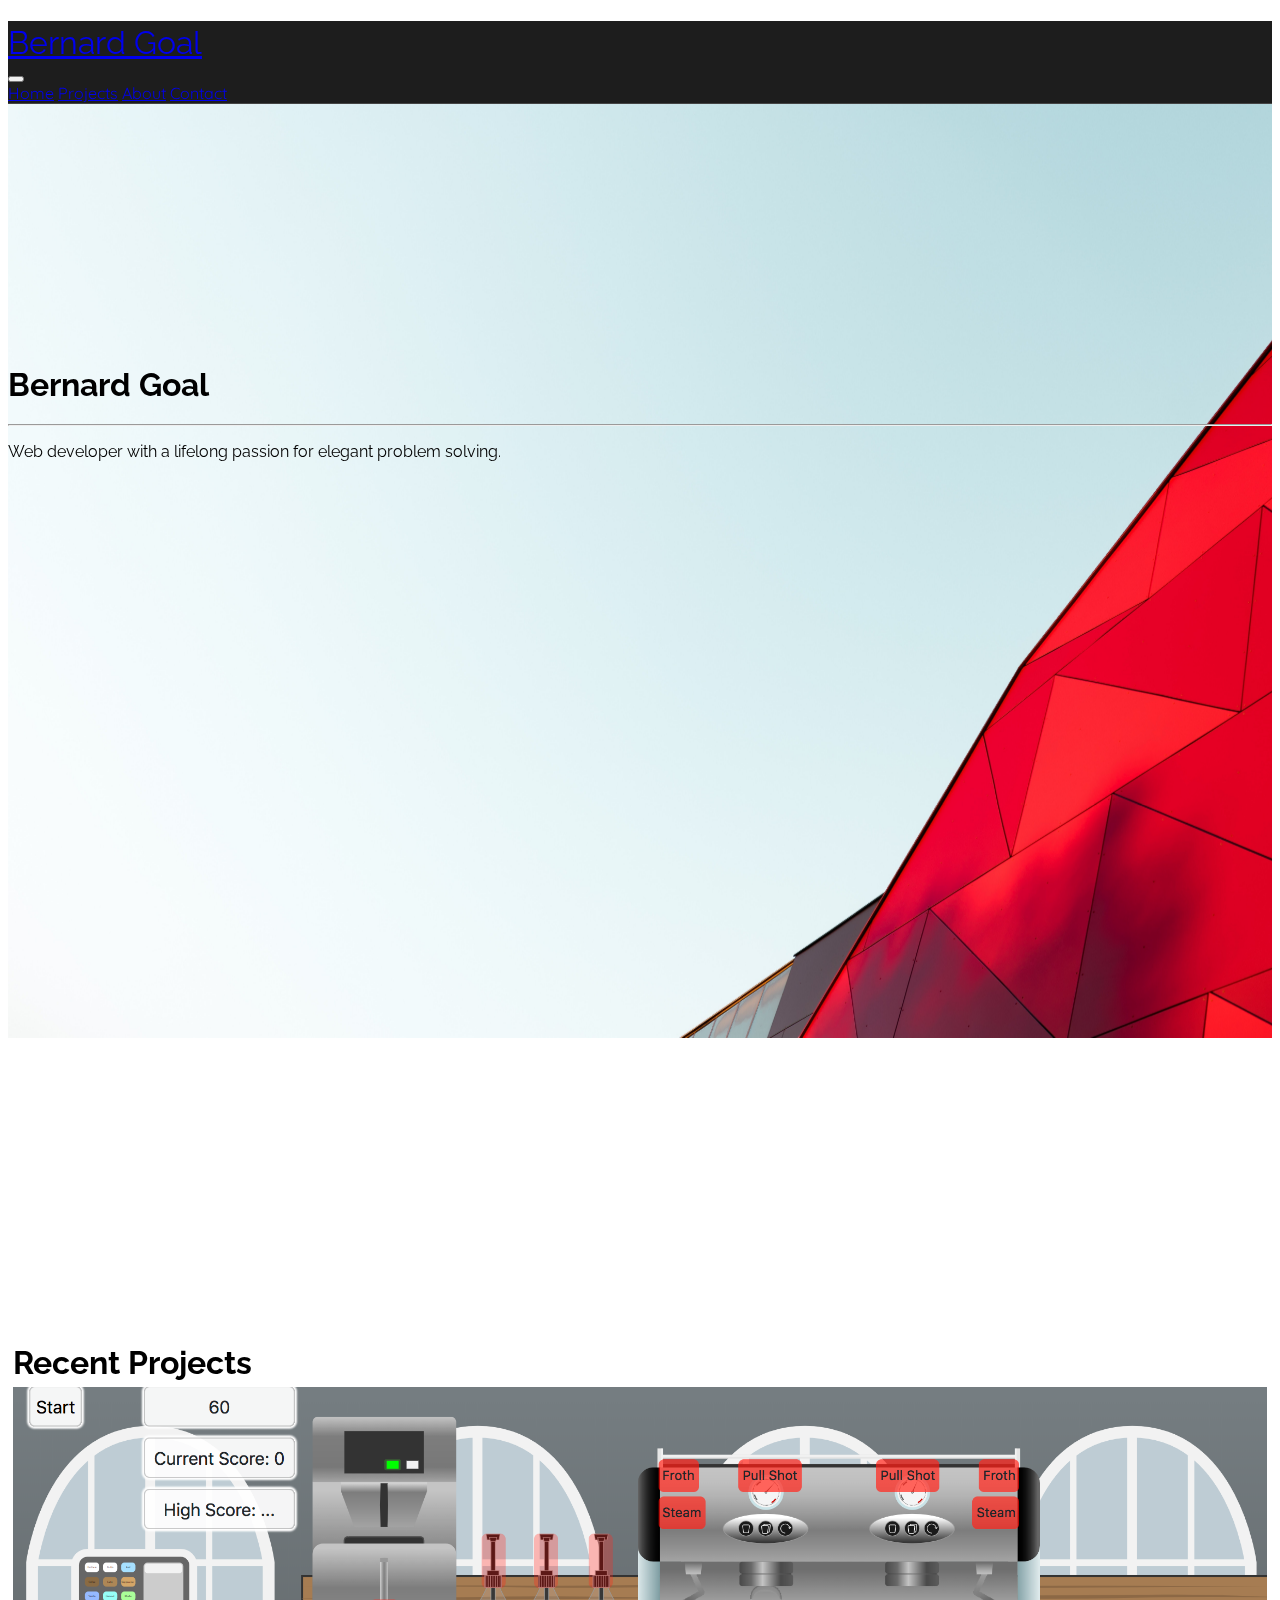
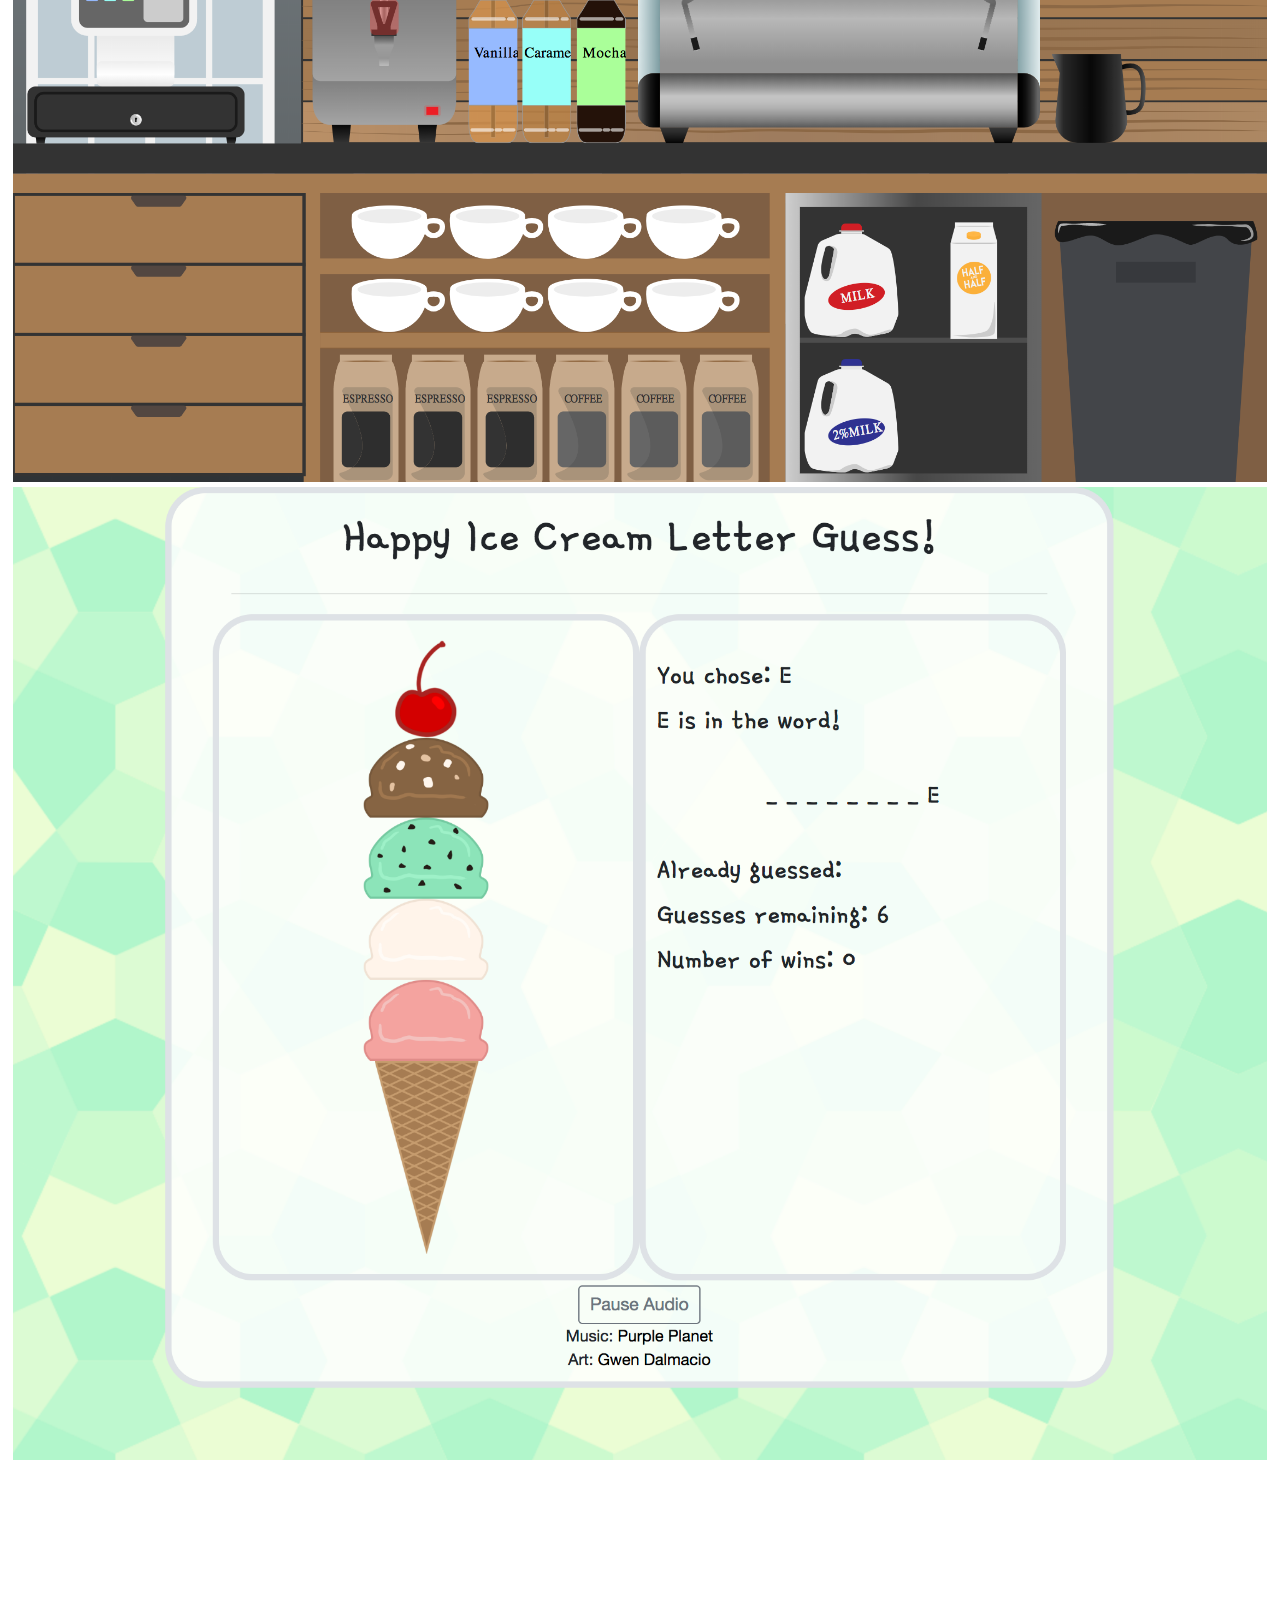
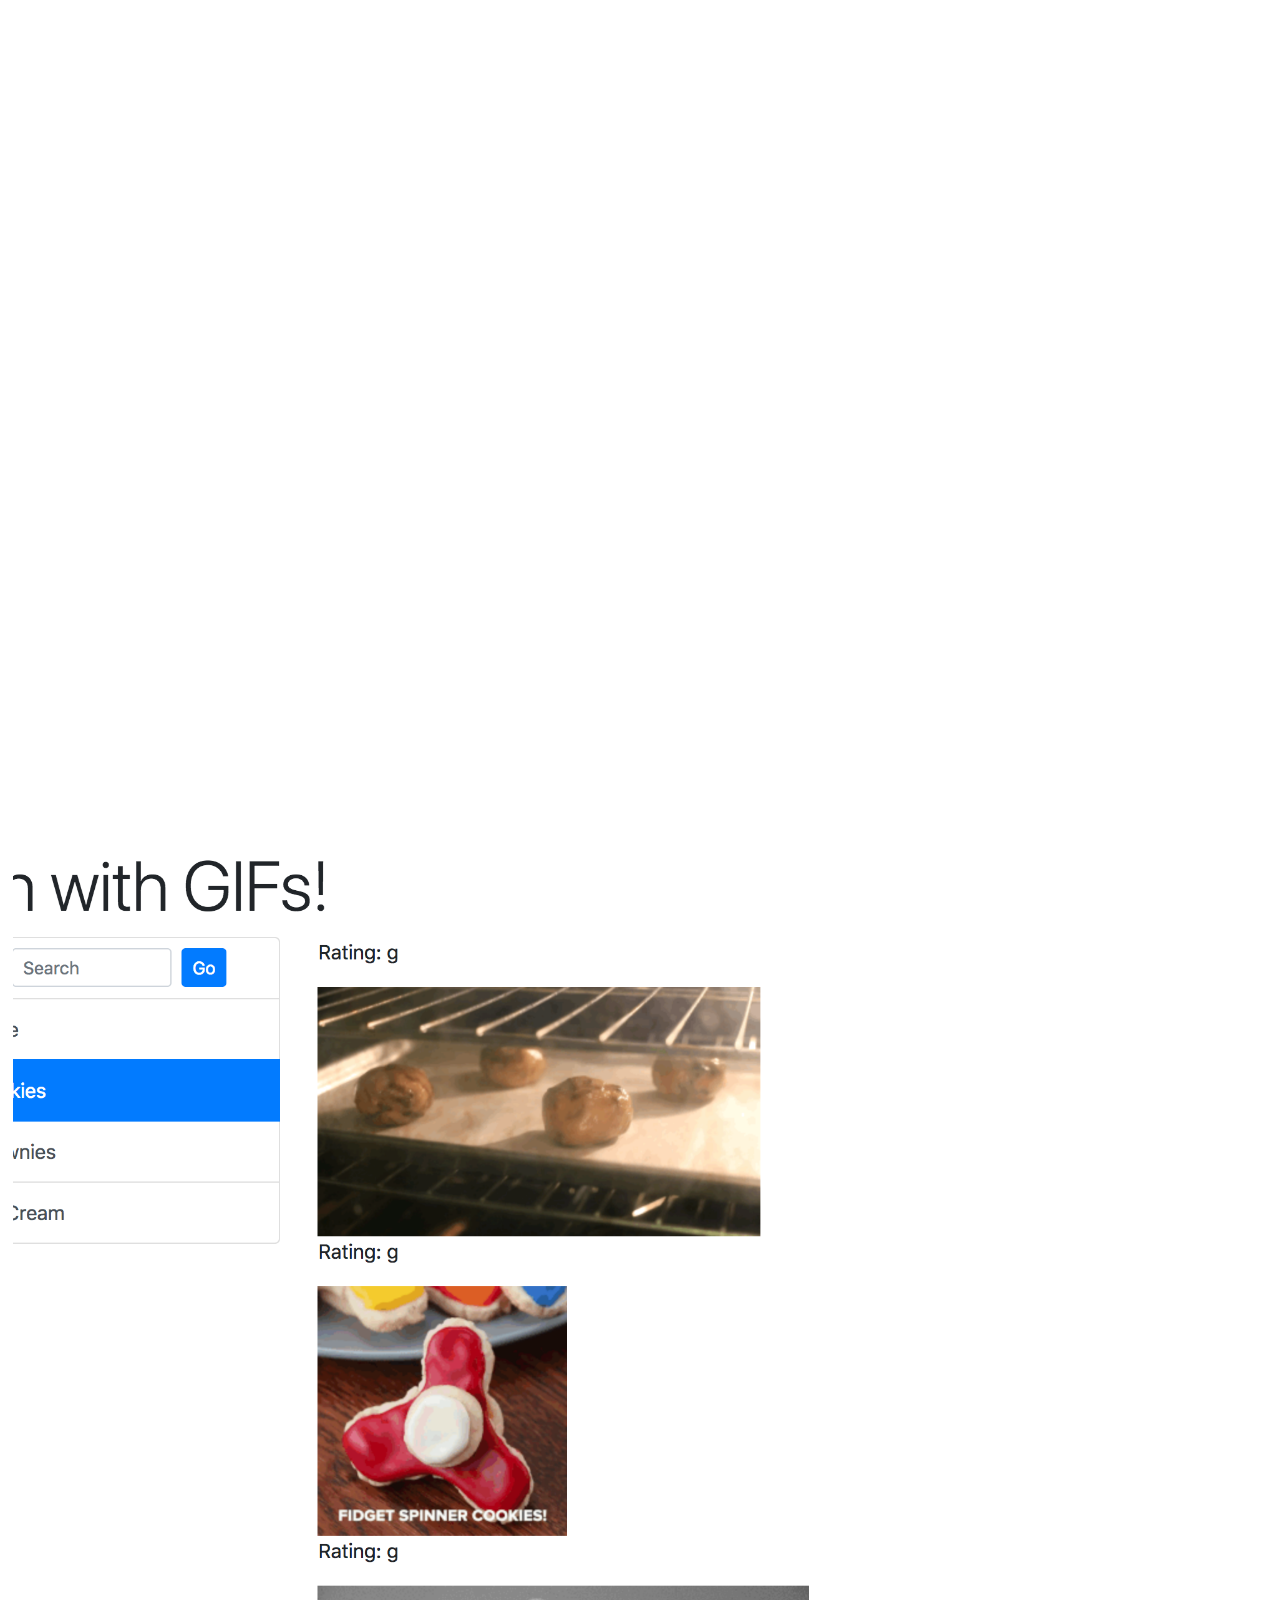
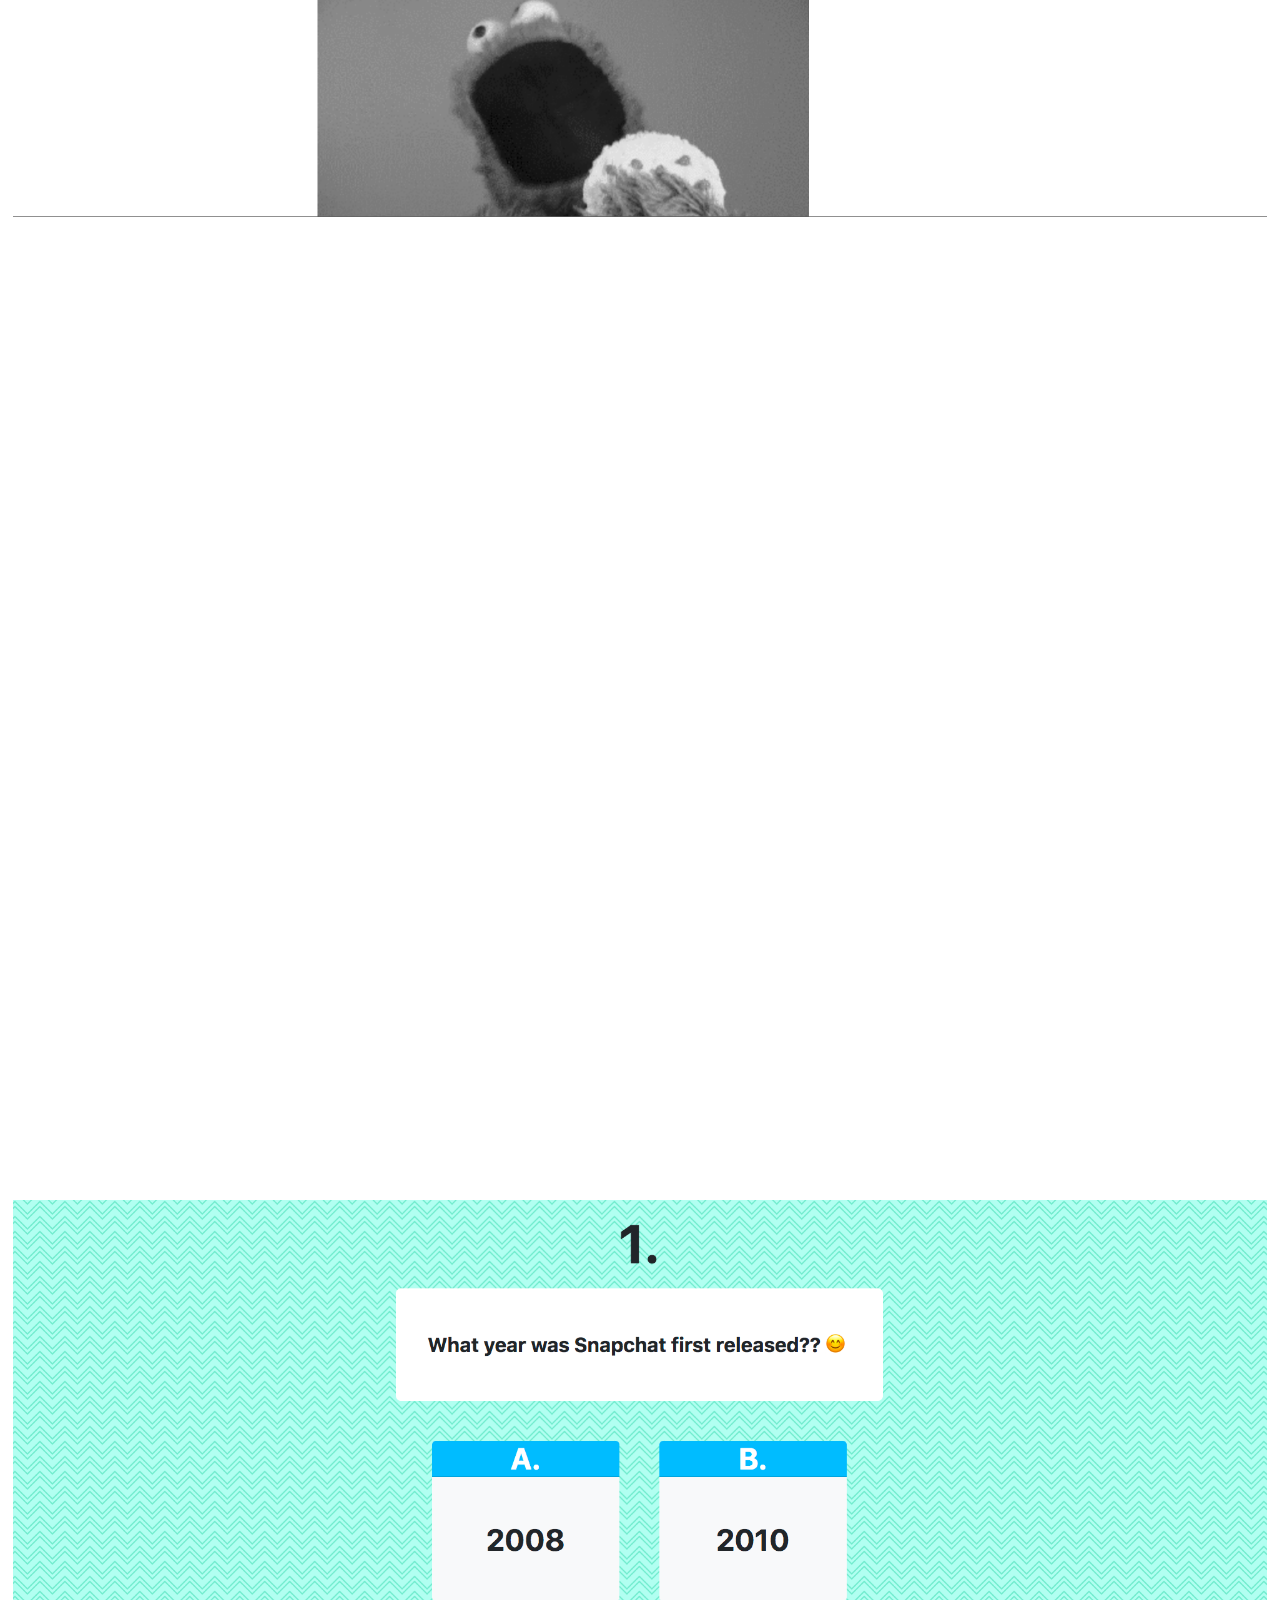
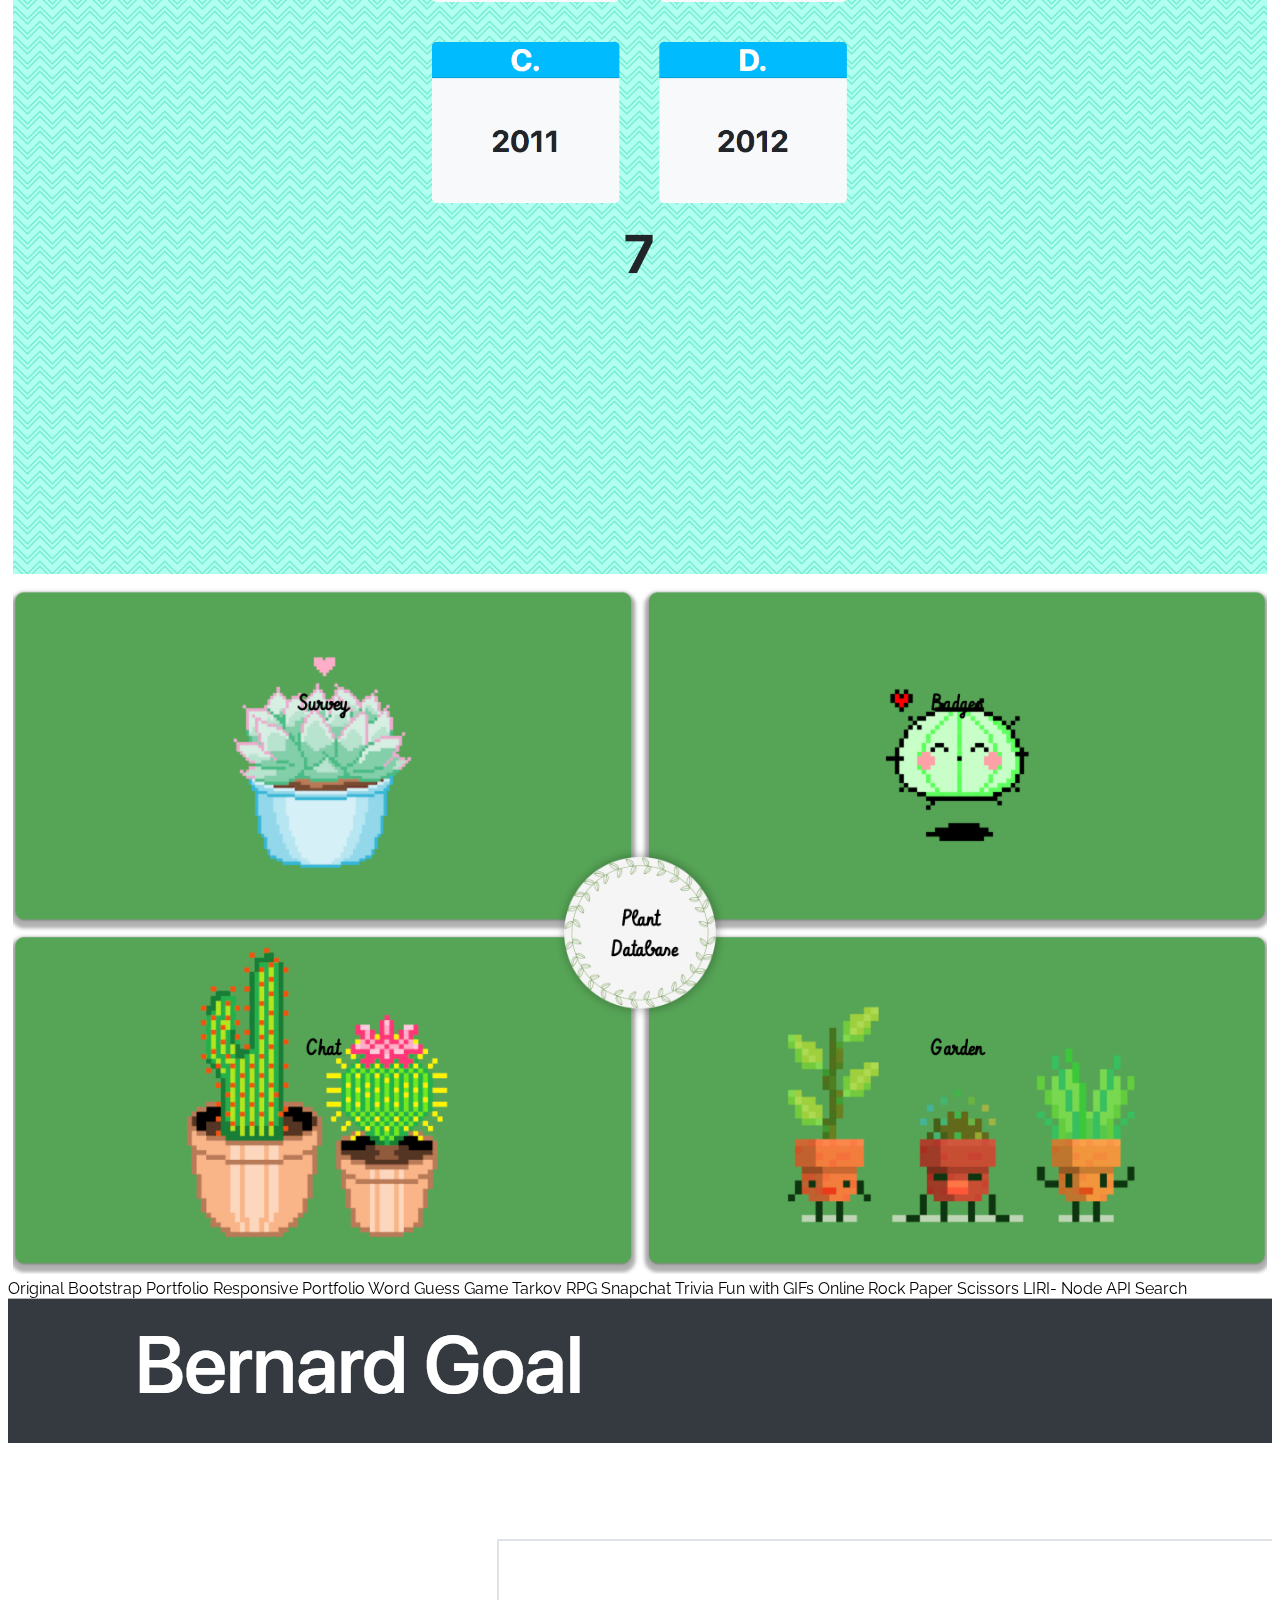
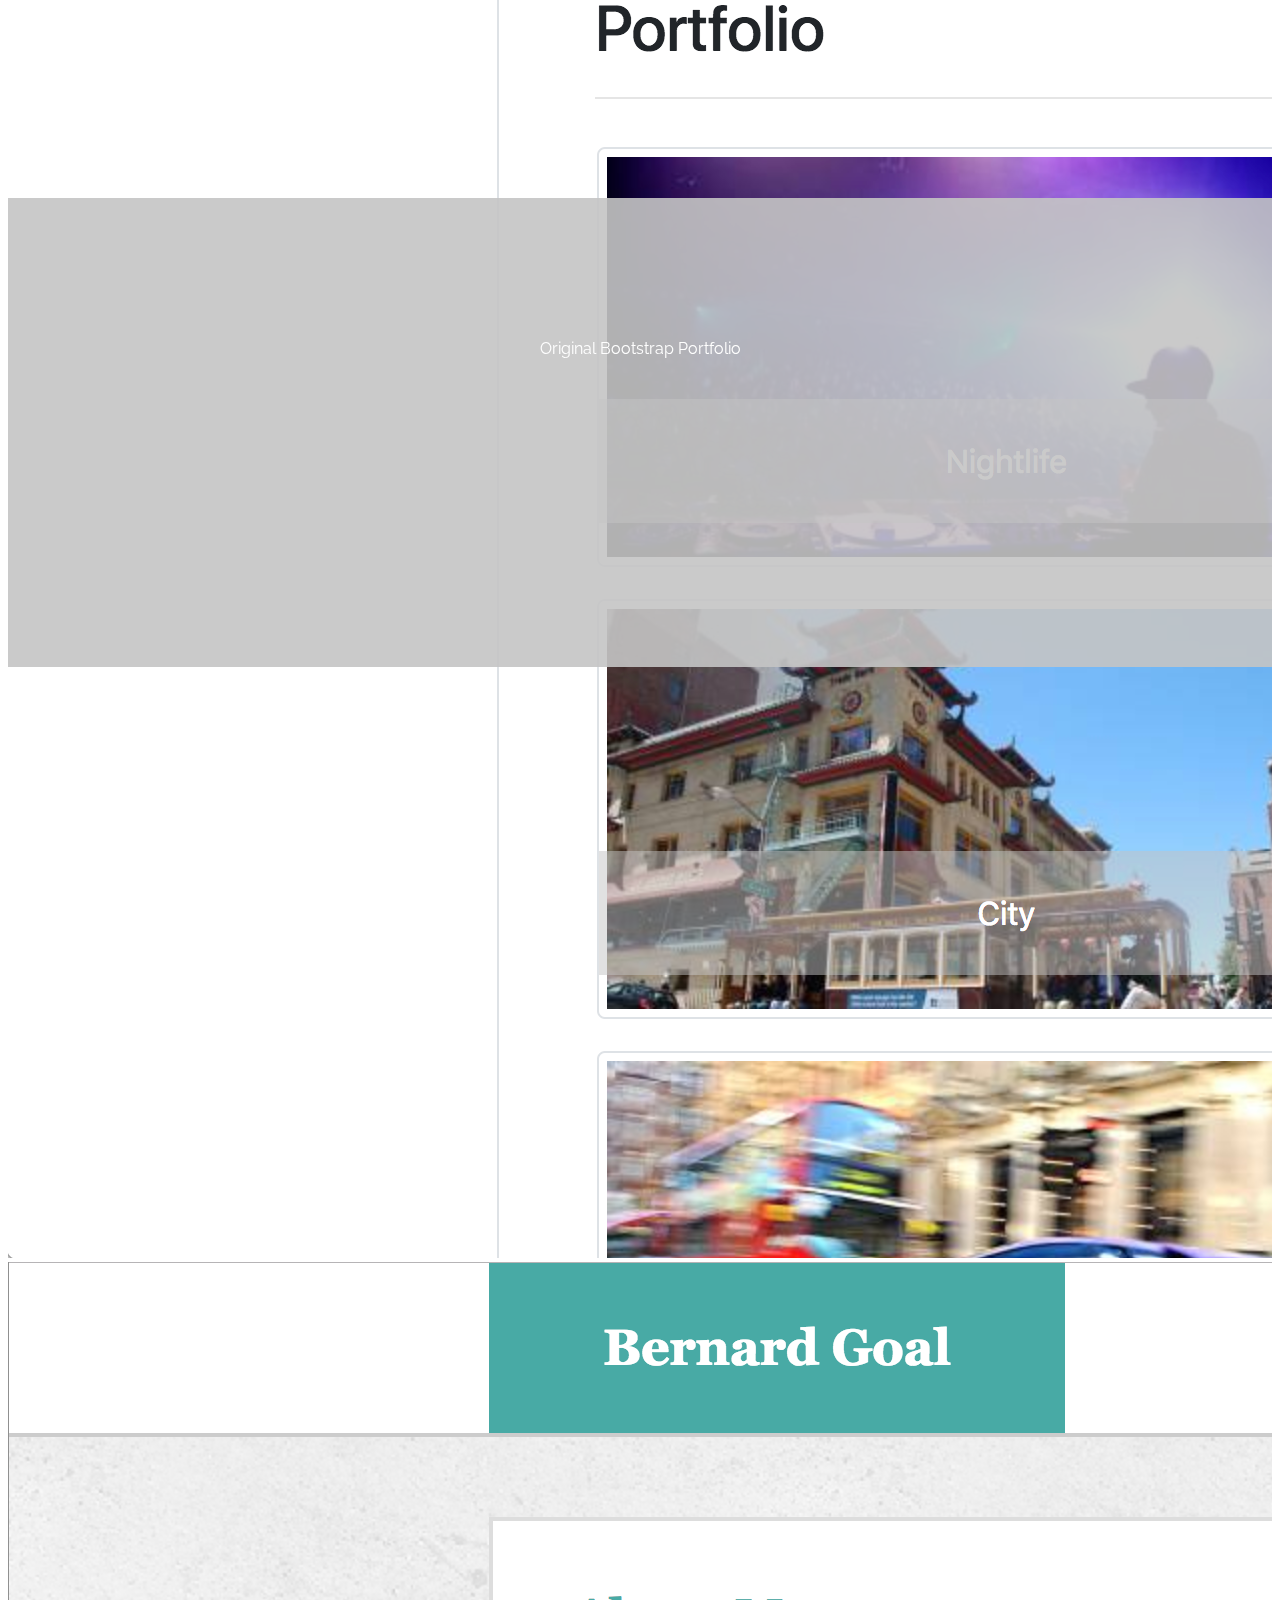
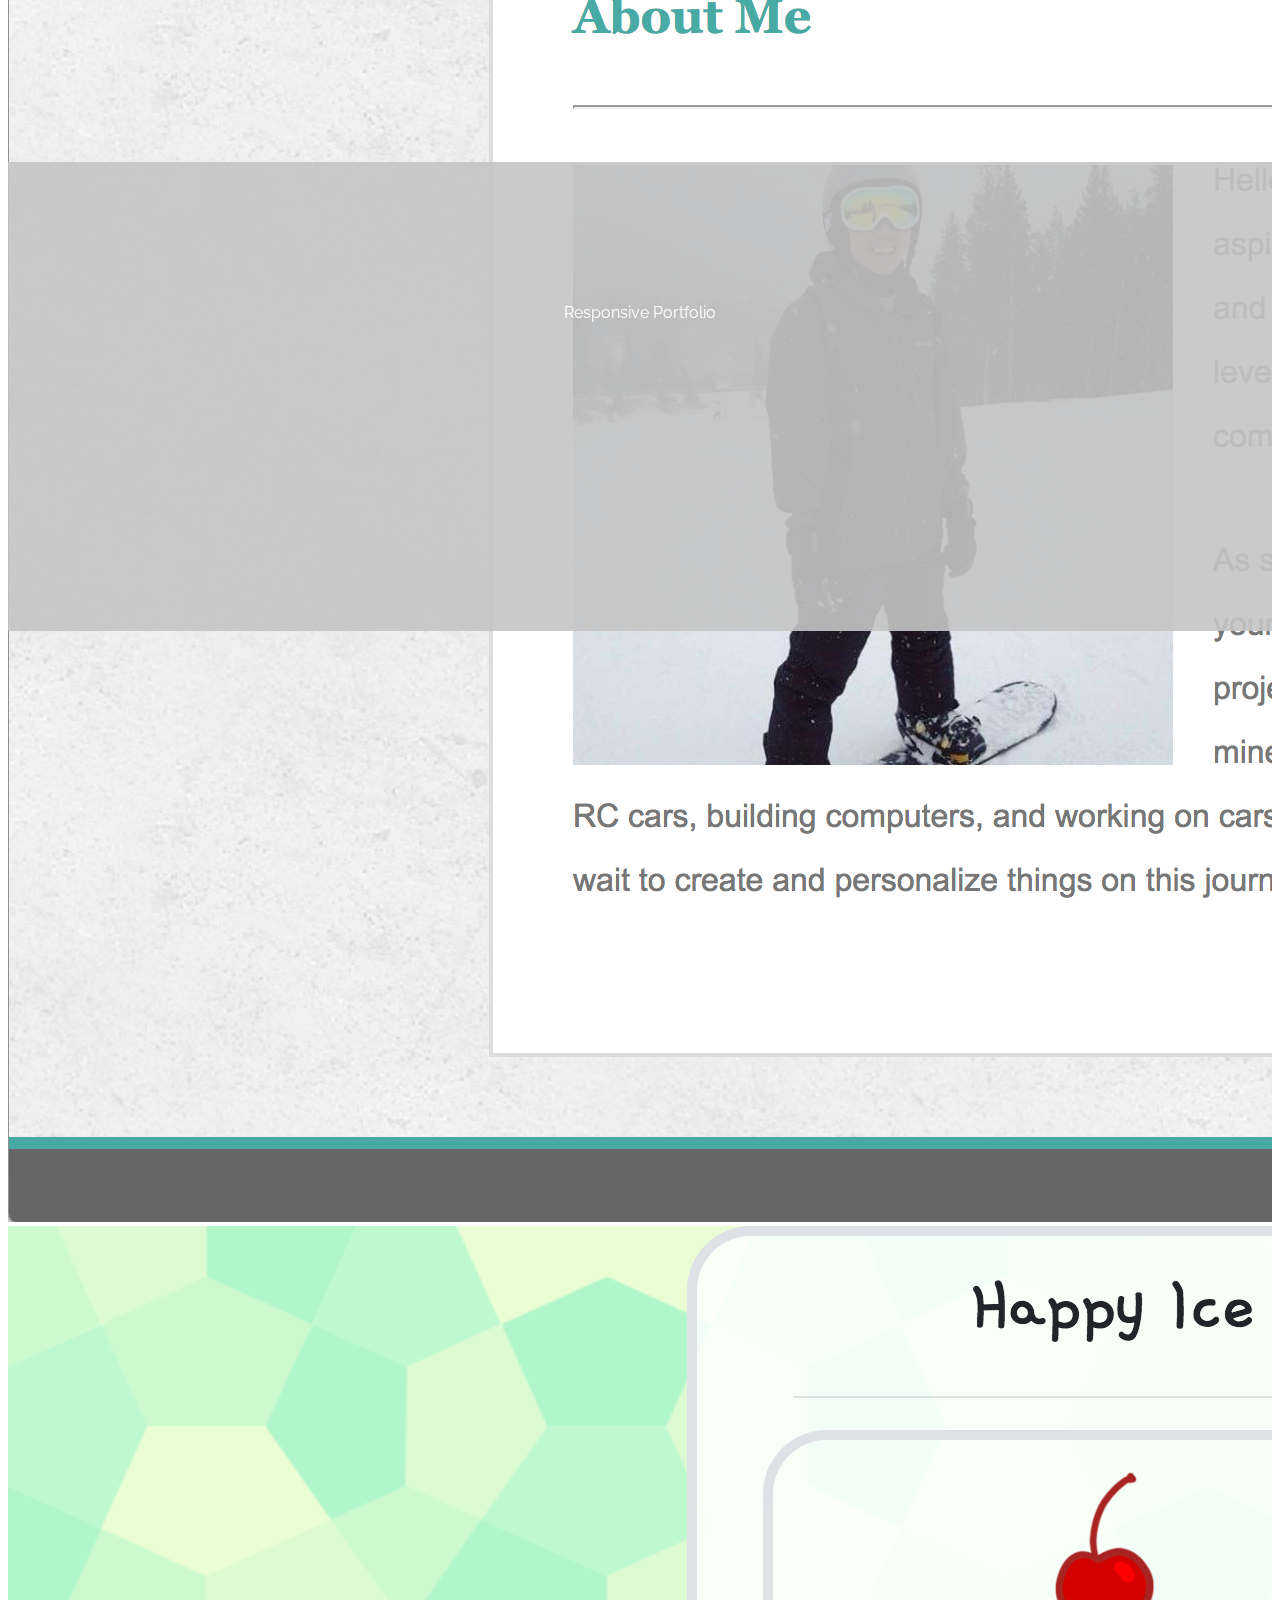
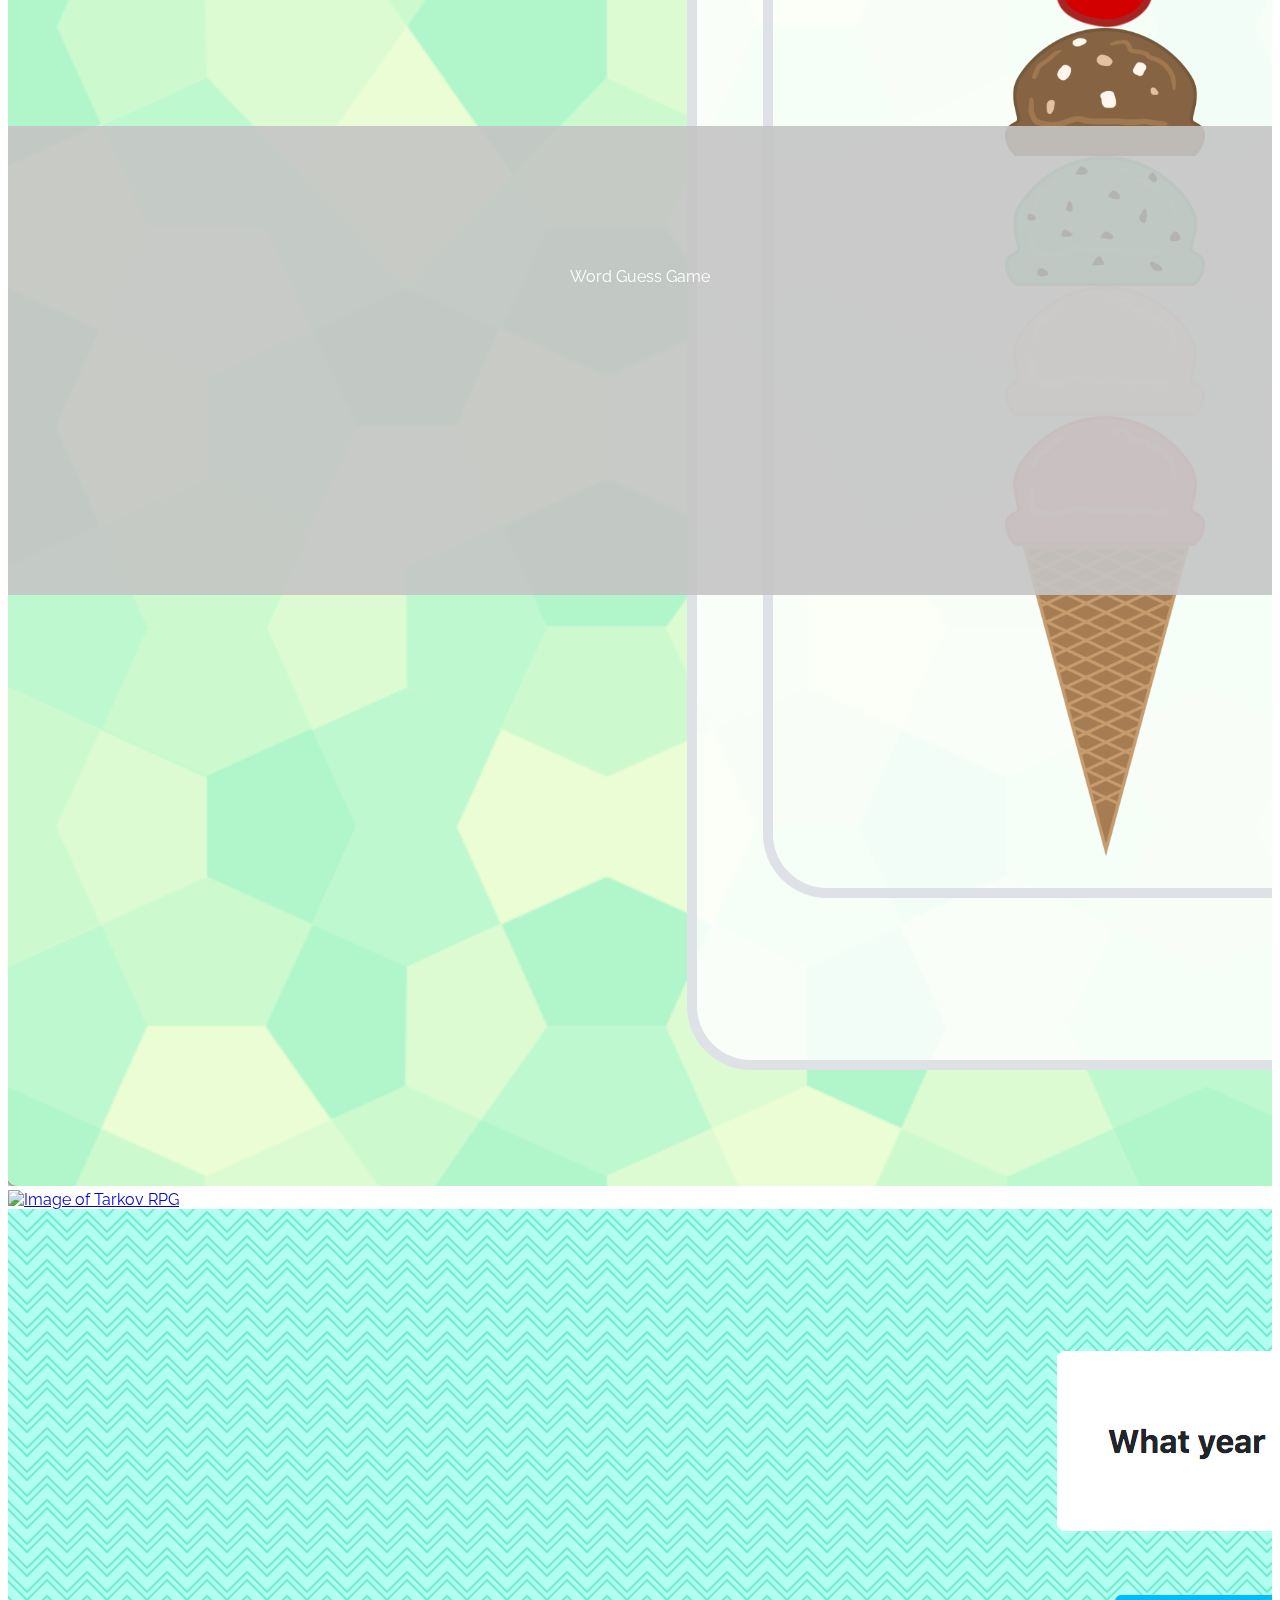
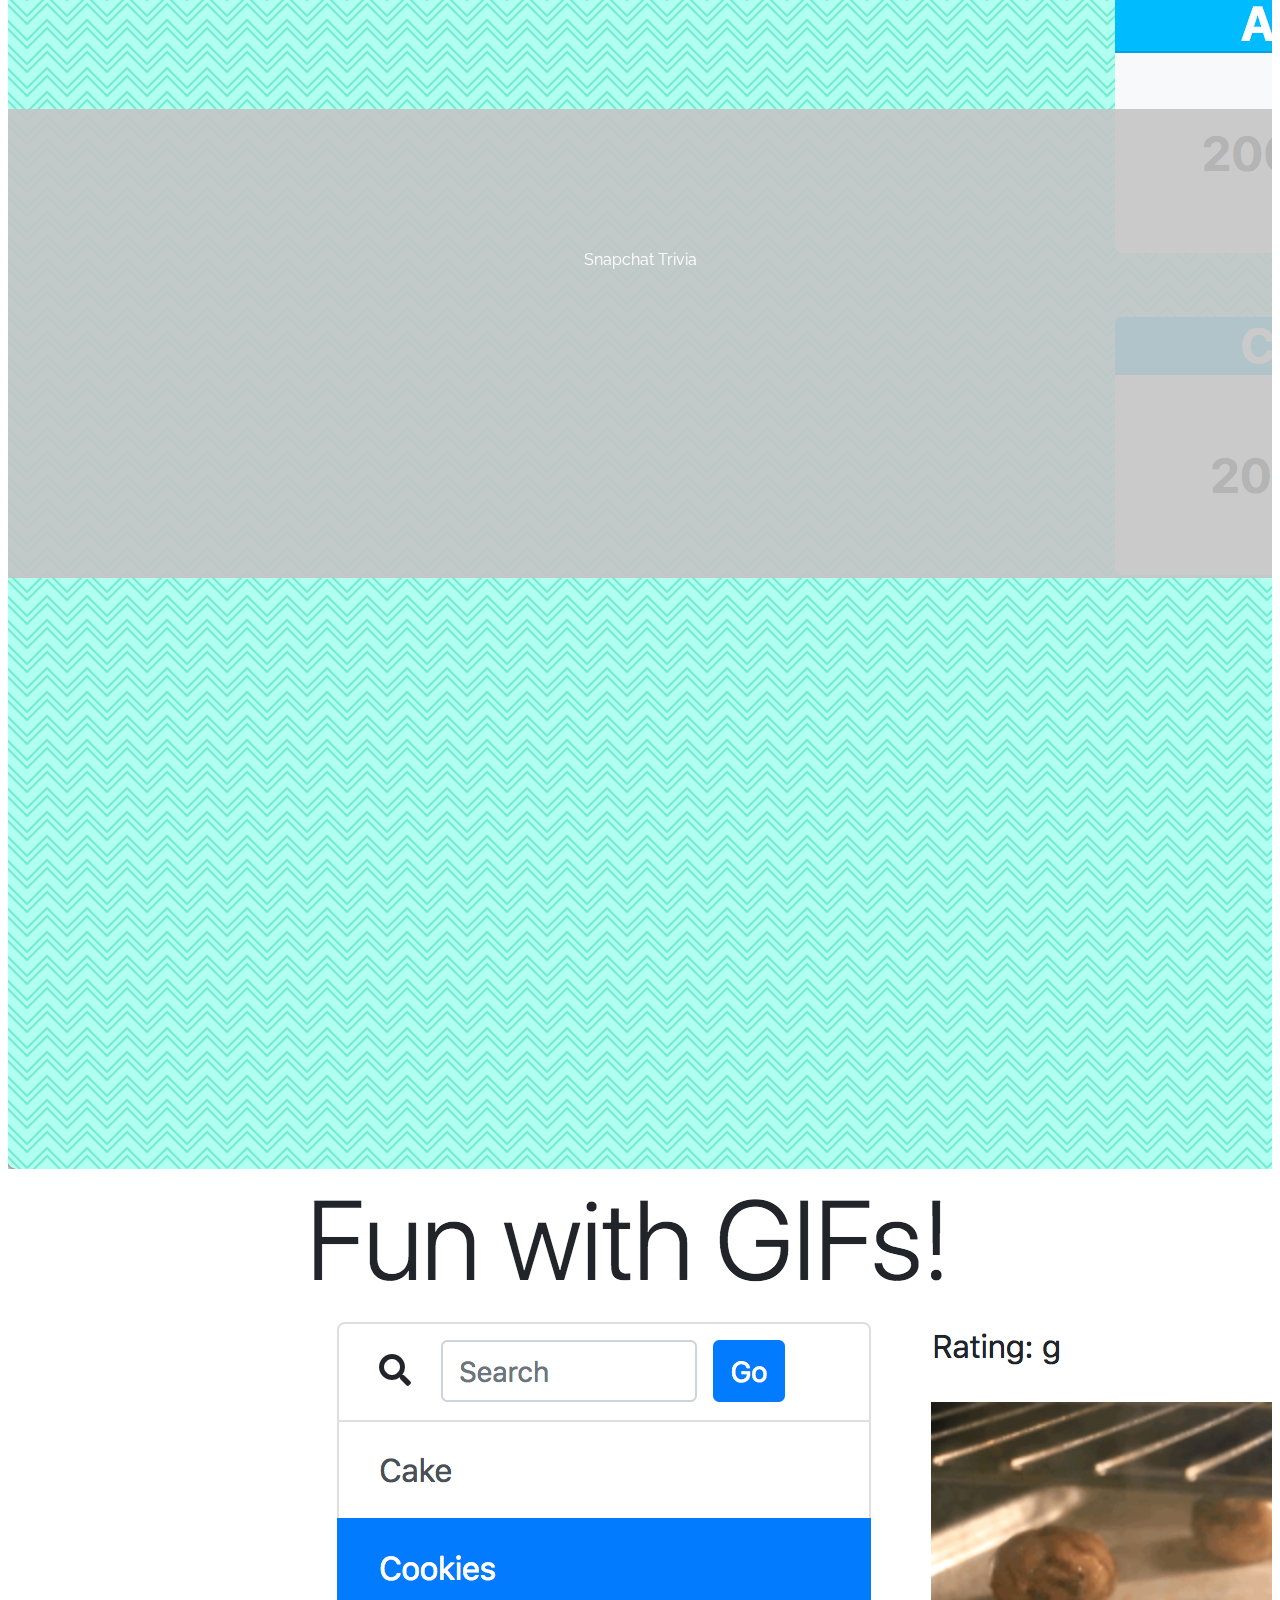
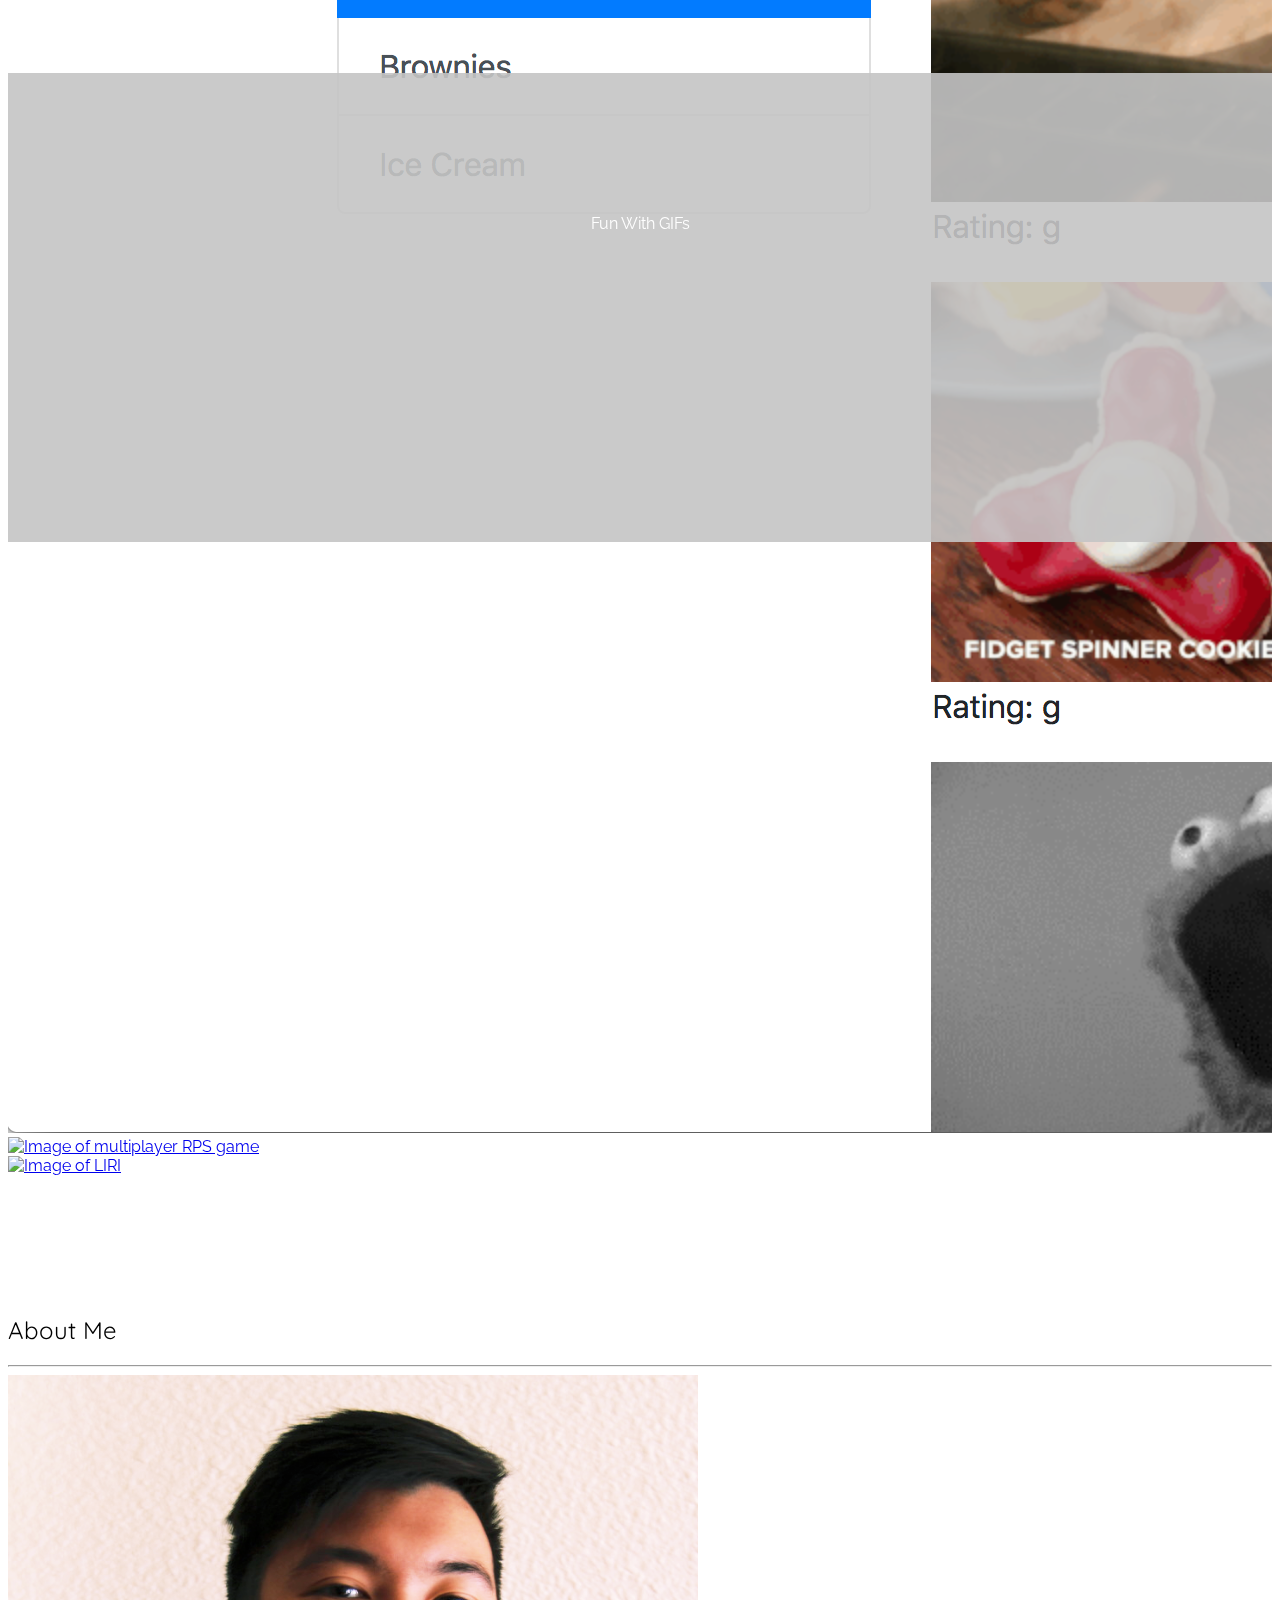
==== commit 68a0b57c: "new project tiles, new projects/thumbnails" ====
--- a/index.html
+++ b/index.html
@@ -33,7 +33,7 @@
 
 <main>
     <!-- Hero section -->
-    <section class="parallax-window" data-parallax="scroll" data-image-src="assets/images/abstract_bg.jpg" data-speed="0.4" id="pageTop">
+    <section class="parallax-window" data-parallax="scroll" data-image-src="assets/images/abstract_bg_crop.jpg" data-speed="0.4" data-position="-50px 0px" id="pageTop">
         <div class="container" id="jumbotronContents">
             <h1 class="display-1">Bernard Goal</h1>
             <hr class="my-4">
@@ -44,13 +44,71 @@
     <!-- Portfolio section -->
     <section class="section static" id="sectionWork">
         <div class="row">
-            <div class="col-lg-10 mx-auto py-4 px-5 border rounded sectionCol" id="workBox">
-                <div class="row">
-                    <div class="col-lg-12">
-                        <h2>Recent Projects</h2>
-                        <hr>
-                    </div>
-                </div>
+            <div class="col-lg-10 mx-auto sectionCol" id="workBox">
+
+
+                <div class="row">
+                        <h1 class="mb-3" style="margin: 0.4vw">Recent Projects</h1>
+                </div>
+
+                <div class="row">
+                    <div class="col-lg-7 project-col">
+                        <a href="coffee-shop-sim.herokuapp.com">
+                            <div class="img-panel project" style="background-image: url(assets/images/coffeeShopSim.png);">
+                                <div class="panelCaption"><div class="pCenter">Original Bootstrap Portfolio</div></div>
+                            </div>
+                        </a>
+                    </div>
+                    <div class="col-lg-5 project-col">
+                        <div class="img-panel project sq" style="background-image: url(assets/images/hangman.png);">
+                                <div class="panelCaption">
+                                    <a href="https://bhgoal.github.io/Word-Guess-Game">
+                                <div class="pCenter">Word Guess Game</div></div>
+                        </div>
+                    </div>
+                </div>
+                <div class="row">
+                    <div class="col-lg-4 project-col">
+                        <a href="https://bhgoal.github.io/Word-Guess-Game">
+                            <div class="img-panel project sq" style="background-image: url(assets/images/burger.png);">
+                                <div class="panelCaption"><div class="pCenter">Word Guess Game</div></div>
+                            </div>
+                        </a>
+                    </div>
+                    <div class="col-lg-4 project-col">
+                        <a href="https://bhgoal.github.io/Word-Guess-Game">
+                            <div class="img-panel project sq" style="background-image: url(assets/images/giphy.png);">
+                                <div class="panelCaption"><div class="pCenter">Word Guess Game</div></div>
+                            </div>
+                        </a>
+                    </div>
+                    <div class="col-lg-4 project-col">
+                        <a href="https://bhgoal.github.io/Word-Guess-Game">
+                            <div class="img-panel project sq" style="background-image: url(assets/images/tarkov.png);">
+                                <div class="panelCaption"><div class="pCenter">Word Guess Game</div></div>
+                            </div>
+                        </a>
+                    </div>
+                </div>
+                <div class="row">
+                    <div class="col-lg-5 project-col">
+                        <a href="https://bhgoal.github.io/Word-Guess-Game">
+                            <div class="img-panel project sq" style="background-image: url(assets/images/trivia.png);">
+                                <div class="panelCaption"><div class="pCenter">Word Guess Game</div></div>
+                            </div>
+                        </a>
+                    </div>
+                    <div class="col-lg-7 project-col">
+                        <a href="https://bhgoal.github.io/Word-Guess-Game">
+                            <div class="img-panel project" style="background-image: url(assets/images/potbuddy.png);">
+                                <div class="panelCaption"><div class="pCenter">Word Guess Game</div></div>
+                            </div>
+                        </a>
+                    </div>
+                </div>
+
+
+
                 <div class="row">
                     <div class="col-4">
                         <div class="list-group" id="list-tab" role="tablist">
--- a/assets/css/style.css
+++ b/assets/css/style.css
@@ -44,12 +44,12 @@
 }
 
 #sectionWork {
-    background: #eeeeee;
+    background: #ffffff;
     height: auto;
 }
 
 #sectionContact {
-background: white;
+    background: #ffffff;
     height: auto;
 }
 
@@ -99,6 +99,43 @@
     overflow:hidden;
 }
 
+.project-col {
+    padding: 0;
+}
+
+
+.project {
+    padding-bottom: 55%;
+
+    background-color: #fff;
+    margin: 0.4vw;
+    max-width: 100%;
+    height: 0;
+    background-size: cover;
+    background-position: 50% 50%;
+    background-repeat: no-repeat;
+    overflow: hidden;
+    display: block;
+    position: relative;
+}
+
+.sq {
+    padding-bottom: 77%;
+}
+
+.panelCaption {
+    position:absolute;
+    top: 0;
+    left:0;
+    background:rgba(196, 196, 196, 0.9);
+    width:100%;
+    height:100%;
+    padding:0;
+    display: none;
+    color:#fff !important;
+    z-index:2;
+}
+
 .imgCaption {
     position:absolute;
     top: 500px;
@@ -126,3 +163,8 @@
 .list-group-item:hover {
     cursor: pointer;
 }
+
+.row {
+    margin-left: 0;
+    margin-right: 0;
+}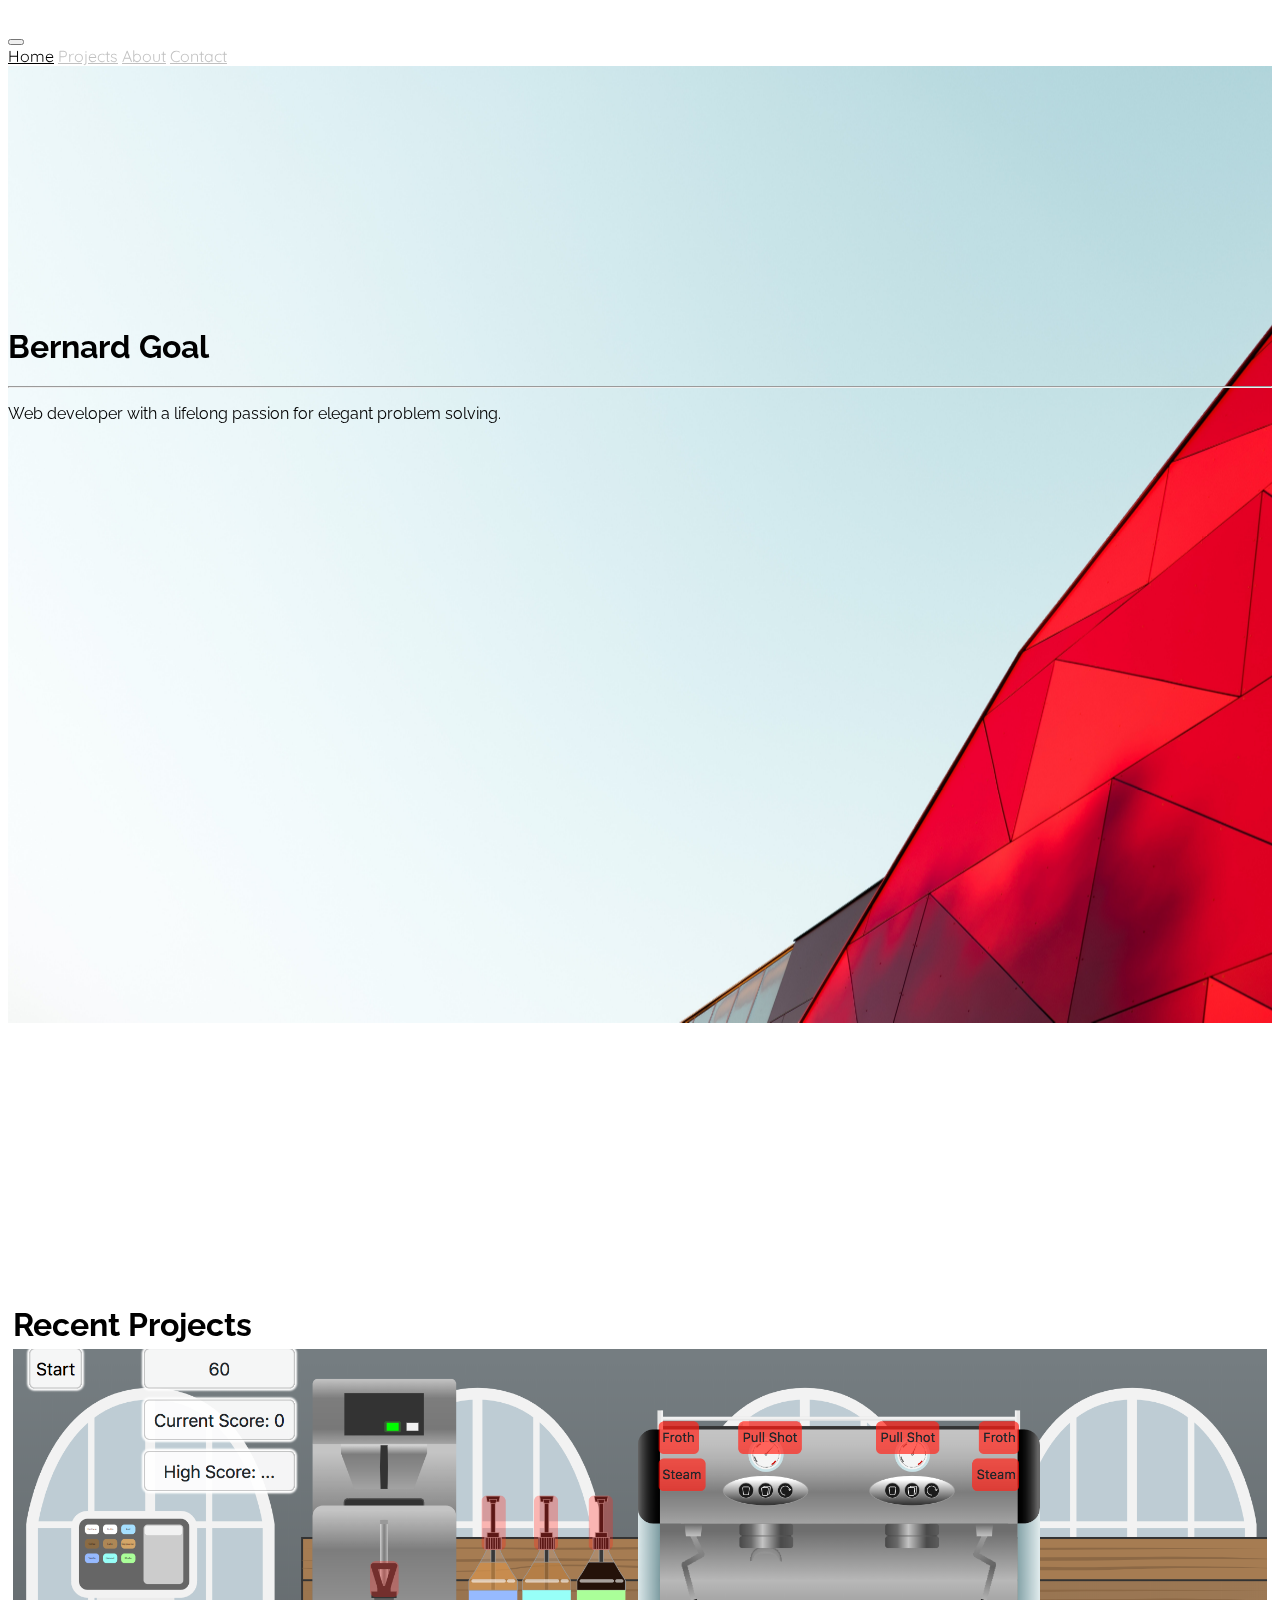
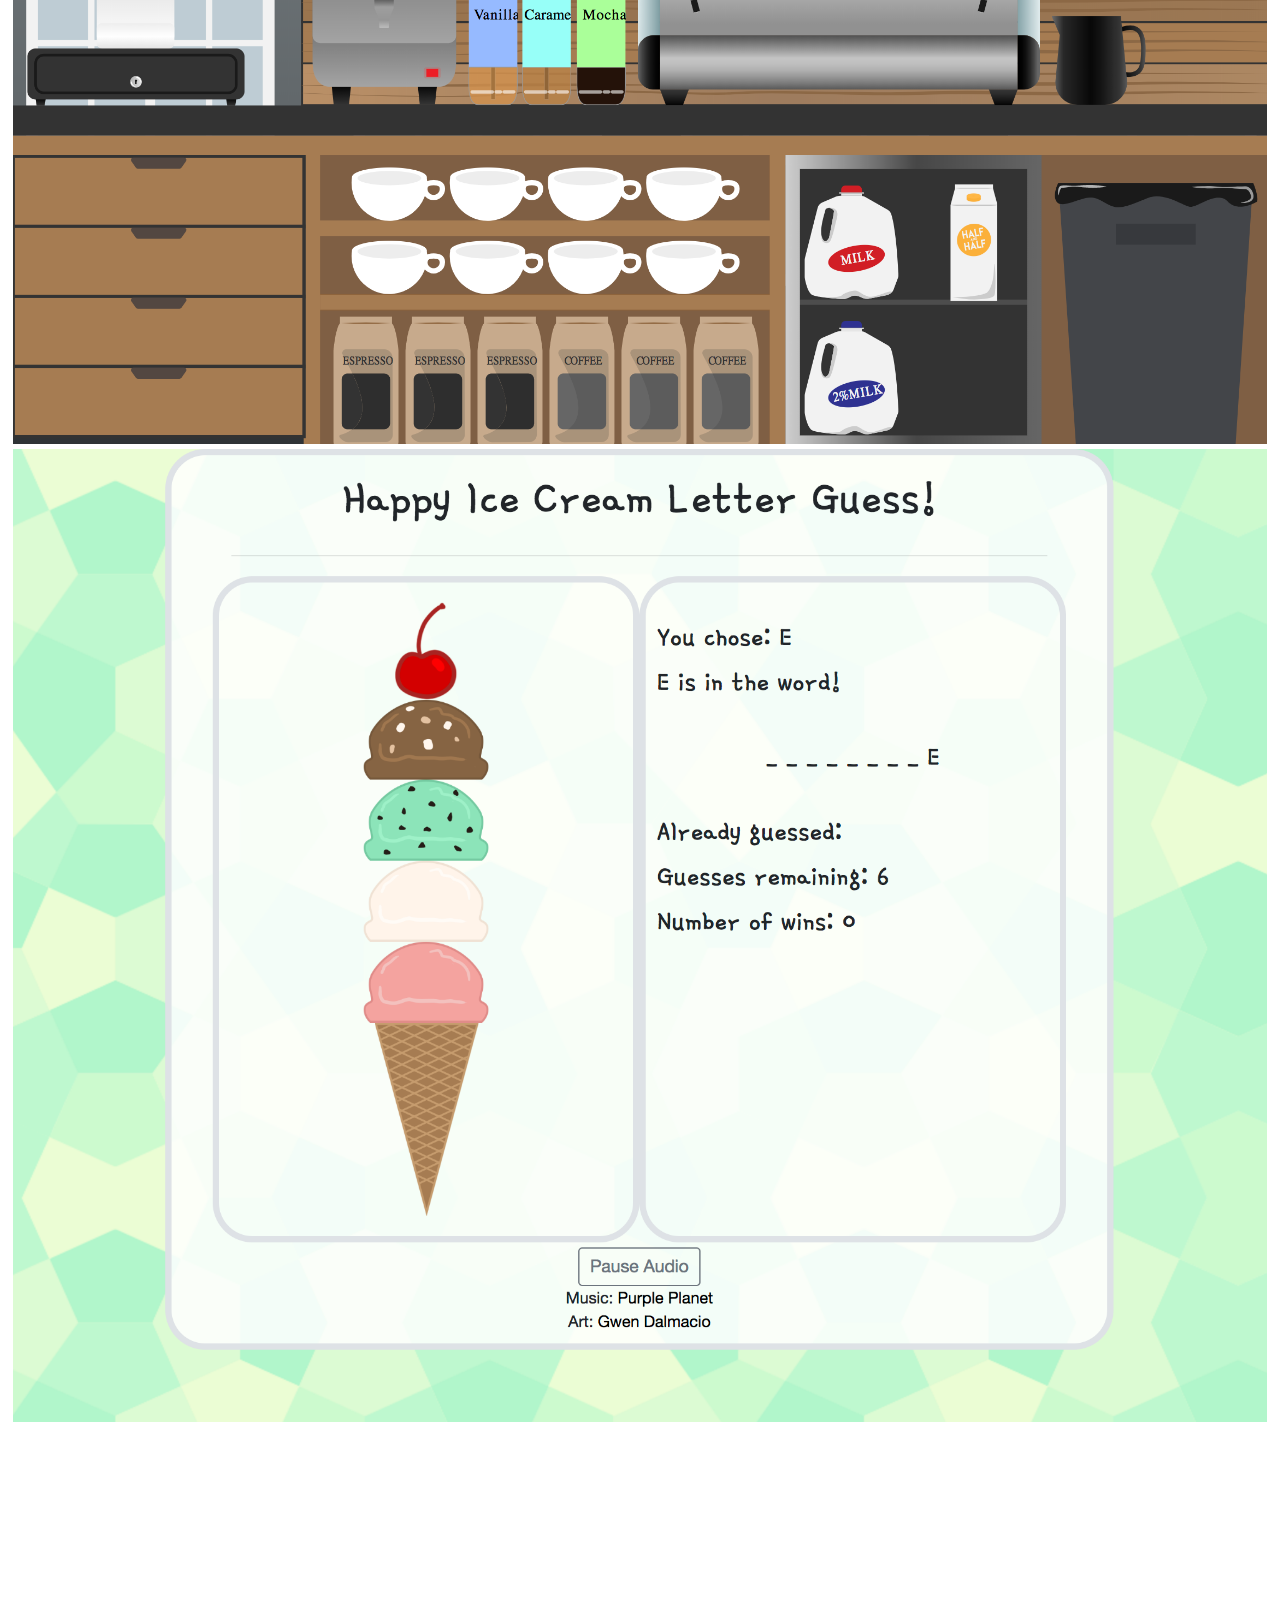
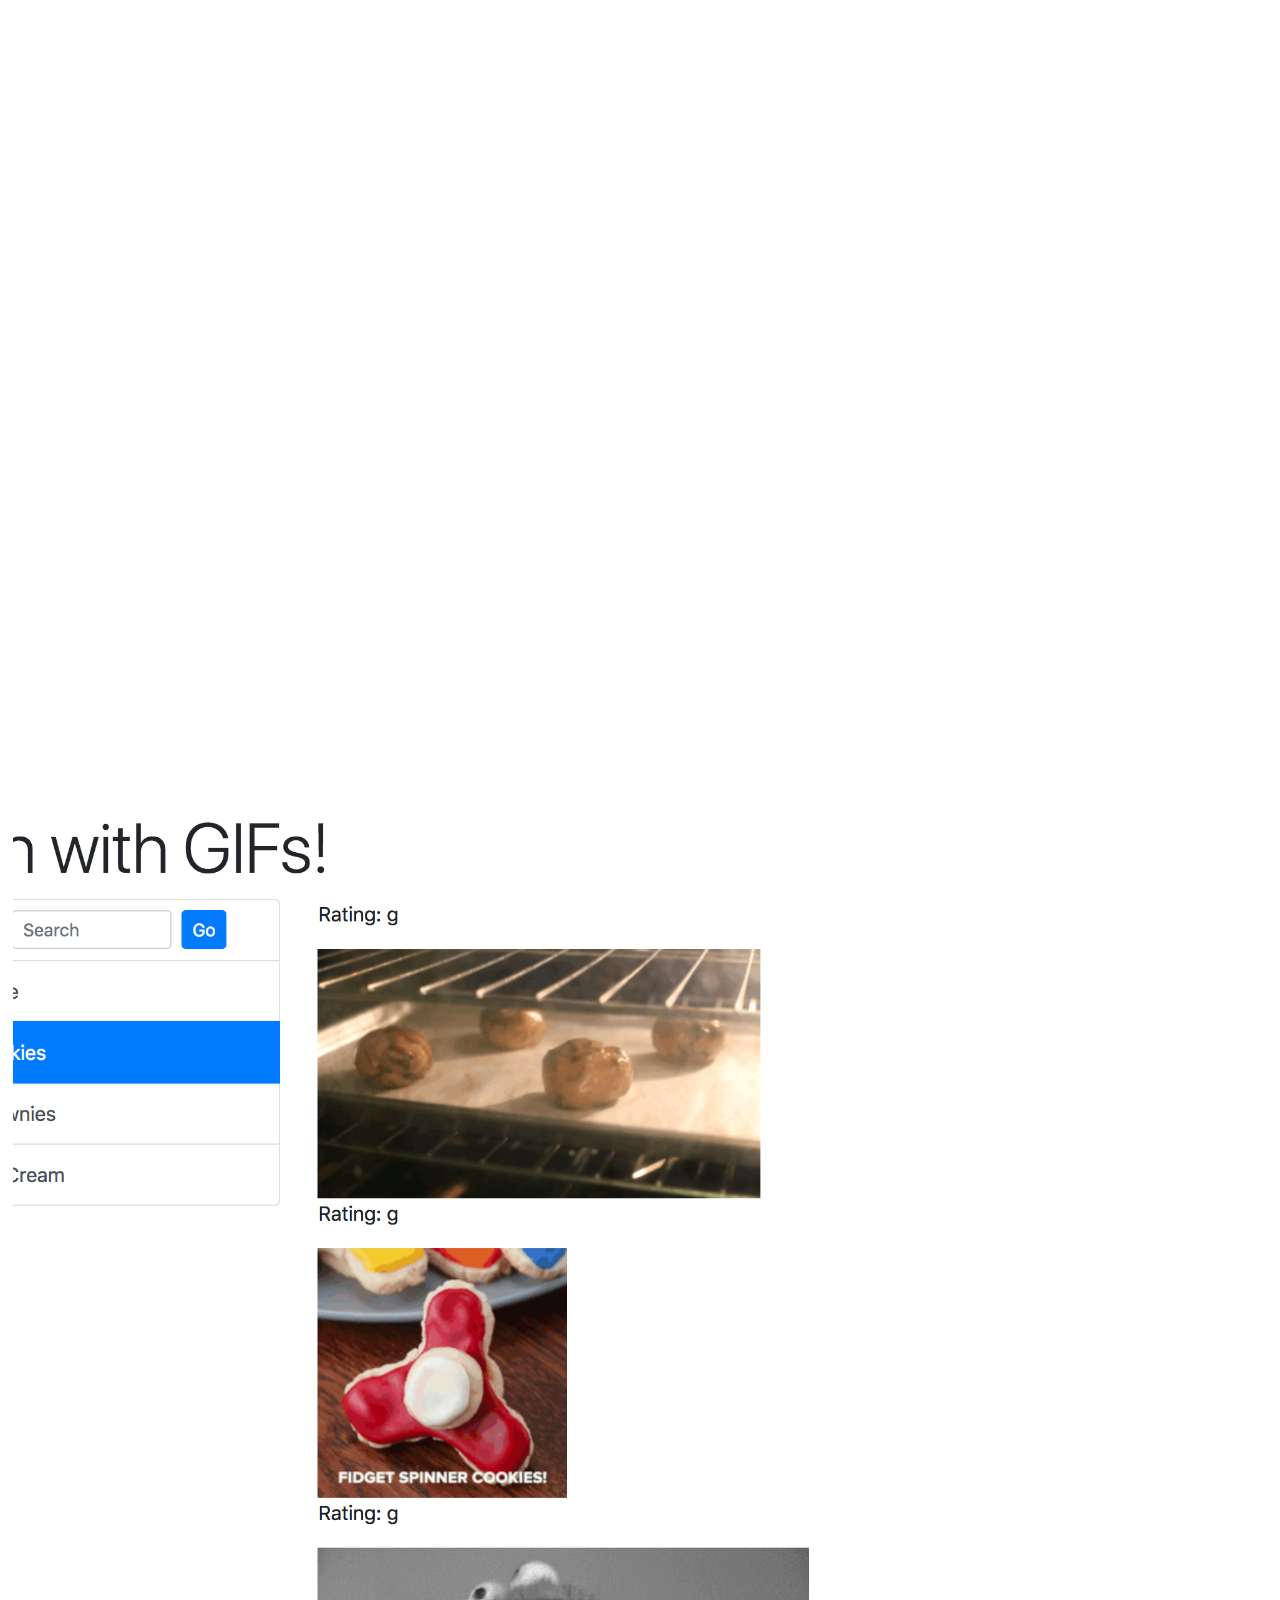
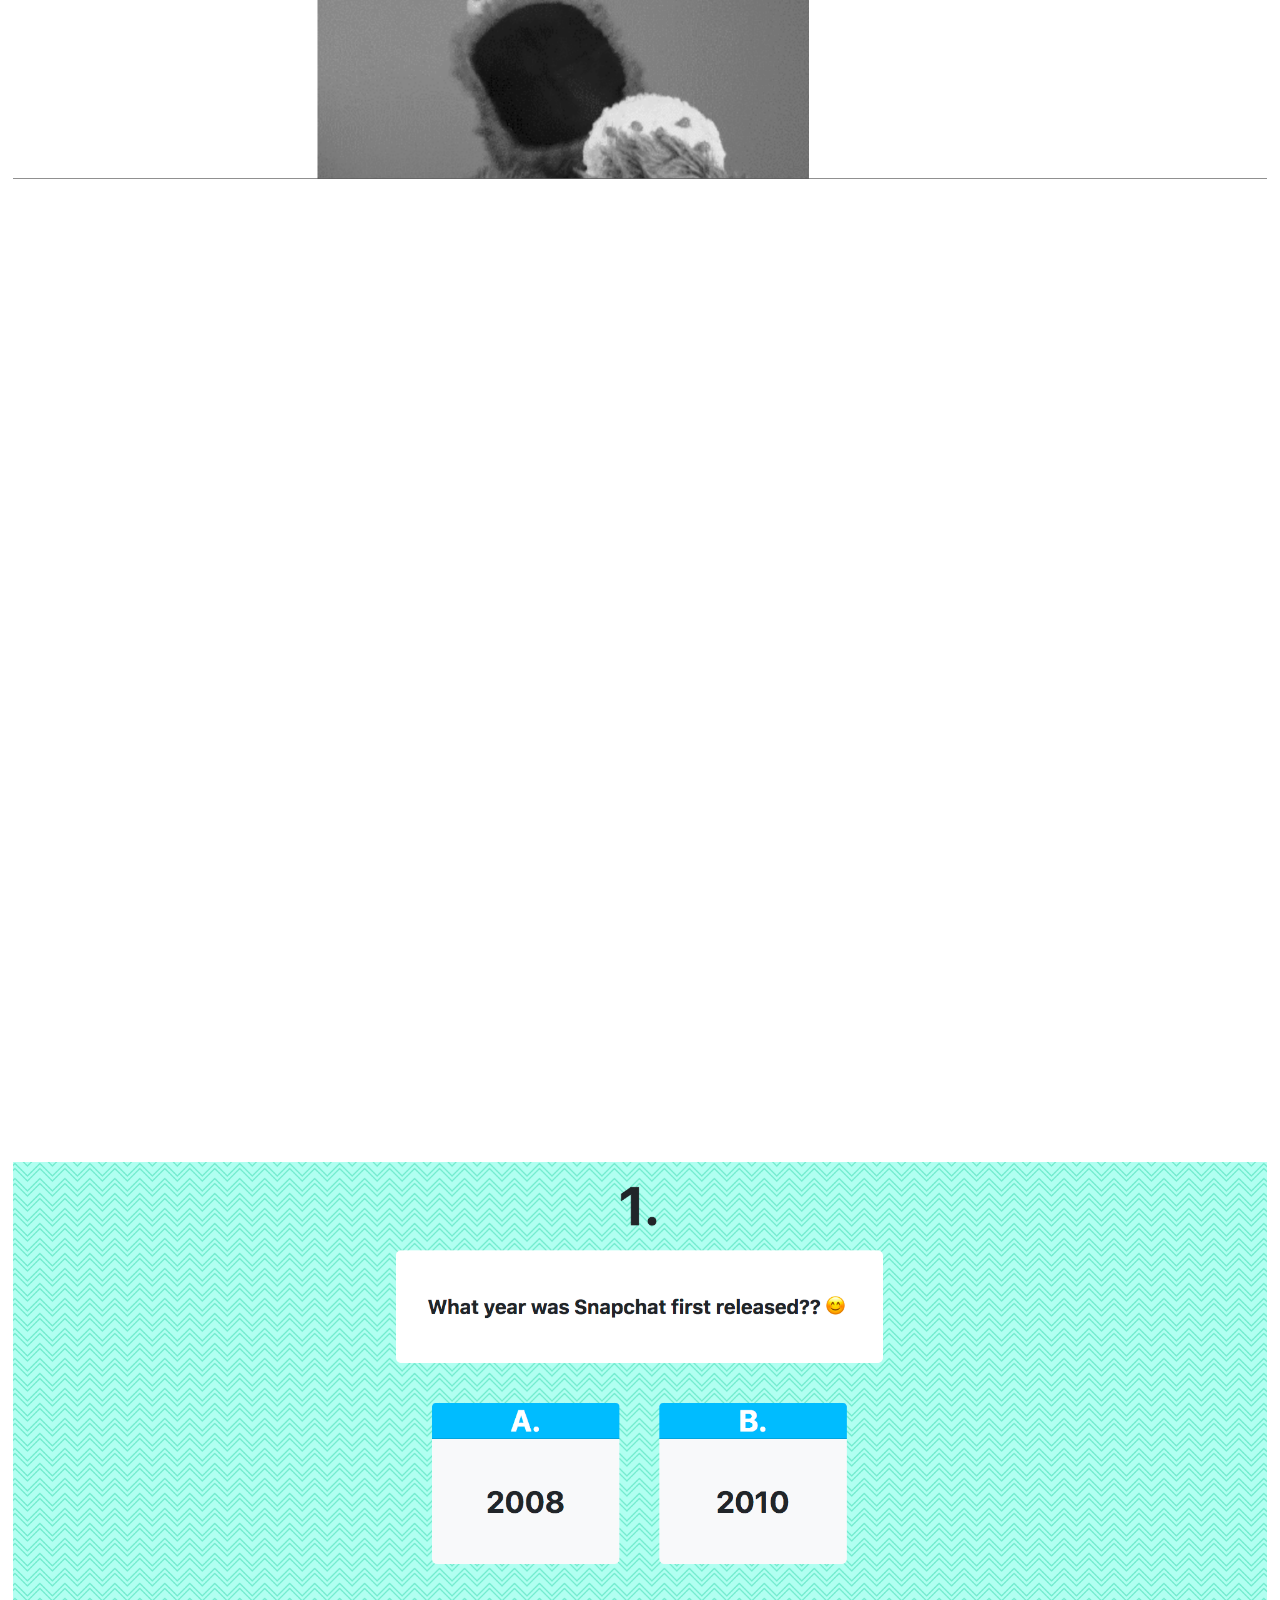
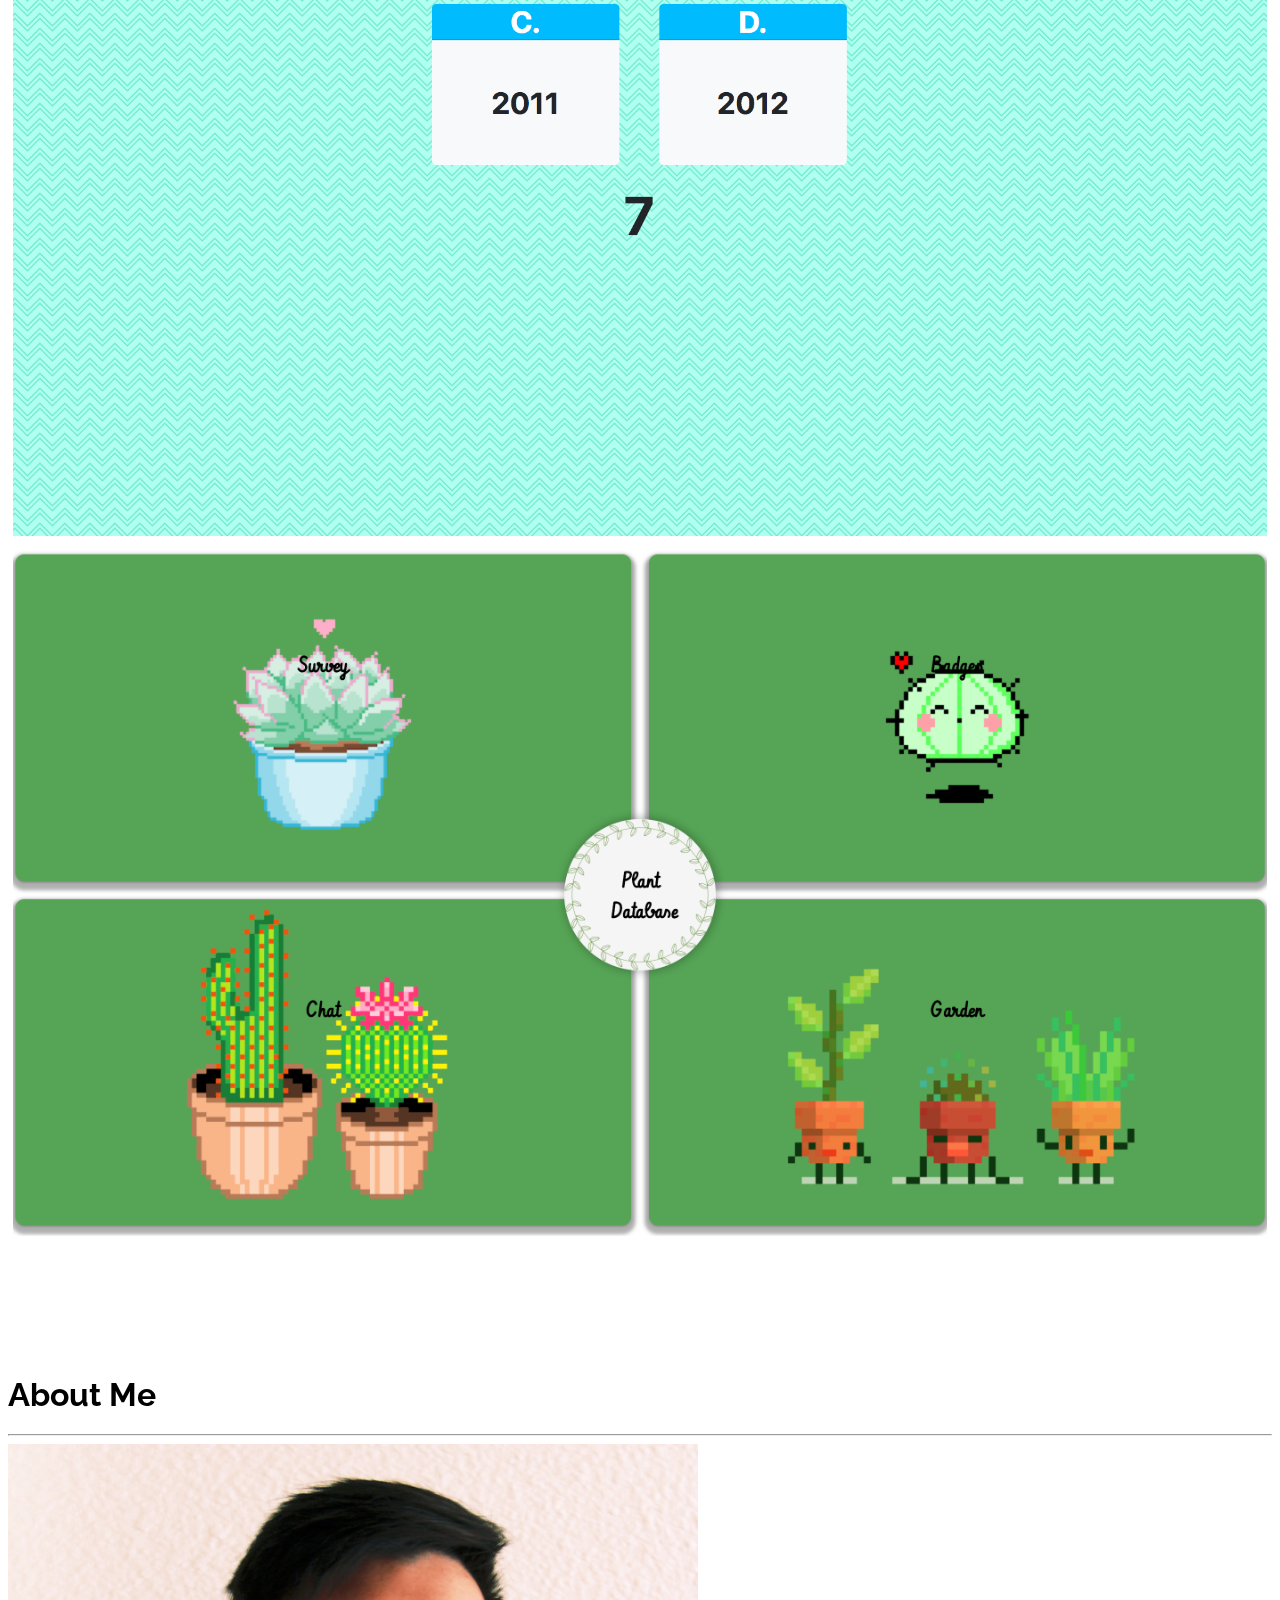
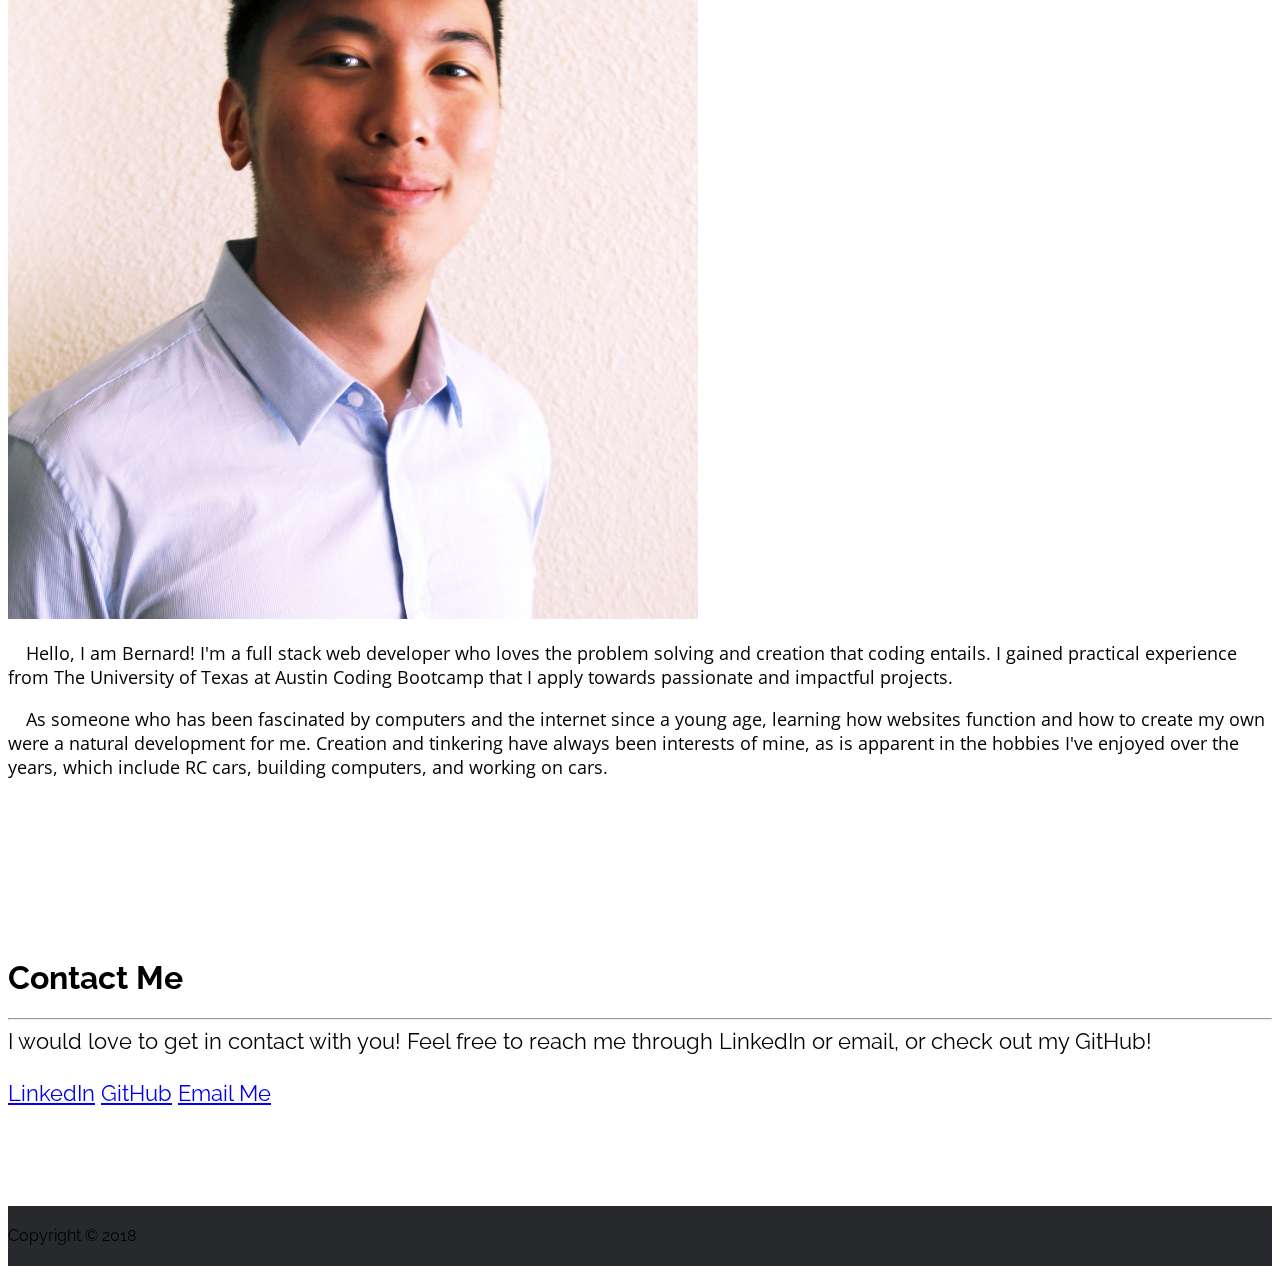
==== commit 1015081a: "navbar fade added" ====
--- a/index.html
+++ b/index.html
@@ -15,15 +15,15 @@
 </head>
 <body>
     <!-- Static navbar -->
-    <nav class="navbar fixed-top navbar-expand-lg navbar-dark mb-5">
-        <a class="navbar-brand p-0 ml-5" href="#"><h1 id="nameHeader" style="font-weight: 400">Bernard Goal</h1></a>
+    <nav class="navbar fixed-top navbar-expand-lg navbar-dark mb-5" id="mainNav">
+        <a class="navbar-brand p-0 ml-5" href="#pageTop" id="navbarBrand"><h1 id="nameHeader" style="font-weight: 400"><i class="fas fa-angle-double-up" id="homeArrow"></i></h1></a>
         <button class="navbar-toggler" data-toggle="collapse" data-target="#navbarSupportedContent"             aria-controls="navbarSupportedContent" aria-expanded="false" aria-label="Toggle navigation">
             <span class="navbar-toggler-icon"></span>
         </button>
     
         <div class="collapse navbar-collapse" id="navbarSupportedContent">
             <div class="navbar-nav ml-auto mr-2">
-                <a class="nav-item nav-link active" href="#pageTop">Home</a>
+                <a id="navHome" class="nav-item nav-link active" href="#pageTop">Home</a>
                 <a class="nav-item nav-link" href="#sectionWork">Projects</a>
                 <a class="nav-item nav-link" href="#sectionAbout">About</a>
                 <a class="nav-item nav-link" href="#sectionContact">Contact</a>
@@ -44,170 +44,93 @@
     <!-- Portfolio section -->
     <section class="section static" id="sectionWork">
         <div class="row">
-            <div class="col-lg-10 mx-auto sectionCol" id="workBox">
-
-
-                <div class="row">
-                        <h1 class="mb-3" style="margin: 0.4vw">Recent Projects</h1>
-                </div>
-
+            <div class="col-lg-10 project-col mx-auto sectionCol" id="workBox">
+                <div class="row">
+                        <h1 class="display-4 mb-5 mx-auto" style="margin: 0.4vw">Recent Projects</h1>
+                </div>
                 <div class="row">
                     <div class="col-lg-7 project-col">
-                        <a href="coffee-shop-sim.herokuapp.com">
-                            <div class="img-panel project" style="background-image: url(assets/images/coffeeShopSim.png);">
-                                <div class="panelCaption"><div class="pCenter">Original Bootstrap Portfolio</div></div>
-                            </div>
-                        </a>
+                        <div class="img-panel project" style="background-image: url(assets/images/coffeeShopSim.png);">
+                            <div class="panelCaption">
+                                <div class="pCenter">
+                                    <p style="font-size: 1.25em">Coffee Shop Simulator</p>
+                                    <p class="projectDesc">An interactive game of coffee drink building, utilizing the MERN stack.</p>
+                                    <nav class="cl-effect-4 mt-4"><a href="https://coffee-shop-sim.herokuapp.com">View Project</a><a href="https://github.com/bhgoal/coffee-shop-sim">View GitHub</a></nav>
+                                </div>
+                            </div>
+                        </div>
                     </div>
                     <div class="col-lg-5 project-col">
                         <div class="img-panel project sq" style="background-image: url(assets/images/hangman.png);">
-                                <div class="panelCaption">
-                                    <a href="https://bhgoal.github.io/Word-Guess-Game">
-                                <div class="pCenter">Word Guess Game</div></div>
+                            <div class="panelCaption">
+                                <div class="pCenter">
+                                    <p style="font-size: 1.25em">Ice Cream Hangman</p>
+                                    <p class="projectDesc">A vanilla Javascript take on a classic.</p>
+                                    <nav class="cl-effect-4 mt-4"><a href="https://bhgoal.github.io/Word-Guess-Game">View Project</a><a href="https://github.com/bhgoal/Word-Guess-Game">View GitHub</a></nav>
+                                </div>
+                            </div>
                         </div>
                     </div>
                 </div>
                 <div class="row">
                     <div class="col-lg-4 project-col">
-                        <a href="https://bhgoal.github.io/Word-Guess-Game">
-                            <div class="img-panel project sq" style="background-image: url(assets/images/burger.png);">
-                                <div class="panelCaption"><div class="pCenter">Word Guess Game</div></div>
-                            </div>
-                        </a>
+                        <div class="img-panel project sq" style="background-image: url(assets/images/burger.png);">
+                            <div class="panelCaption">
+                                <div class="pCenter">
+                                    <p style="font-size: 1.25em">Eat Da Burger</p>
+                                    <p class="projectDesc">Track your burger desires with a full-stack app utilizing Handlebars, Express, Node, and MySQL.</p>
+                                    <nav class="cl-effect-4 mt-4"><a href="https://warm-headland-31883.herokuapp.com/">View Project</a><a href="https://github.com/bhgoal/sequelized-burger">View GitHub</a></nav>
+                                </div>
+                            </div>
+                        </div>
                     </div>
                     <div class="col-lg-4 project-col">
-                        <a href="https://bhgoal.github.io/Word-Guess-Game">
-                            <div class="img-panel project sq" style="background-image: url(assets/images/giphy.png);">
-                                <div class="panelCaption"><div class="pCenter">Word Guess Game</div></div>
-                            </div>
-                        </a>
+                        <div class="img-panel project sq" style="background-image: url(assets/images/giphy.png);">
+                            <div class="panelCaption">
+                                <div class="pCenter">
+                                    <p style="font-size: 1.25em">Fun with GIFs</p>
+                                    <p class="projectDesc">Search for GIFs using the Giphy API. Uses Bootstrap, AJAX, and jQuery.</p>
+                                    <nav class="cl-effect-4 mt-4"><a href="https://bhgoal.github.io/FunWithGifs/">View Project</a><a href="https://github.com/bhgoal/FunWithGifs">View GitHub</a></nav>
+                                </div>
+                            </div>
+                        </div>
                     </div>
                     <div class="col-lg-4 project-col">
-                        <a href="https://bhgoal.github.io/Word-Guess-Game">
-                            <div class="img-panel project sq" style="background-image: url(assets/images/tarkov.png);">
-                                <div class="panelCaption"><div class="pCenter">Word Guess Game</div></div>
-                            </div>
-                        </a>
+                        <div class="img-panel project sq" style="background-image: url(assets/images/tarkov.png);">
+                            <div class="panelCaption">
+                                <div class="pCenter">
+                                    <p style="font-size: 1.25em">Escape From Tarkov RPG</p>
+                                    <p class="projectDesc">Inspired by the Escape From Tarkov first-person shooter and built with jQuery and Bootstrap.</p>
+                                    <nav class="cl-effect-4 mt-4"><a href="https://bhgoal.github.io/unit-4-game/">View Project</a><a href="https://github.com/bhgoal/unit-4-game">View GitHub</a></nav>
+                                </div>
+                            </div>
+                        </div>
                     </div>
                 </div>
                 <div class="row">
                     <div class="col-lg-5 project-col">
-                        <a href="https://bhgoal.github.io/Word-Guess-Game">
-                            <div class="img-panel project sq" style="background-image: url(assets/images/trivia.png);">
-                                <div class="panelCaption"><div class="pCenter">Word Guess Game</div></div>
-                            </div>
-                        </a>
+                        <div class="img-panel project sq" style="background-image: url(assets/images/trivia.png);">
+                            <div class="panelCaption">
+                                <div class="pCenter">
+                                    <p style="font-size: 1.25em">Snapchat Trivia</p>
+                                    <p class="projectDesc">Test your knowledge of Snapchat with a game in the style of the app's own quizzes. Uses jQuery and Bootstrap.</p>
+                                    <nav class="cl-effect-4 mt-4"><a href="https://bhgoal.github.io/TriviaGame/">View Project</a><a href="https://github.com/bhgoal/TriviaGame">View GitHub</a></nav>
+                                </div>
+                            </div>
+                        </div>
                     </div>
                     <div class="col-lg-7 project-col">
-                        <a href="https://bhgoal.github.io/Word-Guess-Game">
-                            <div class="img-panel project" style="background-image: url(assets/images/potbuddy.png);">
-                                <div class="panelCaption"><div class="pCenter">Word Guess Game</div></div>
-                            </div>
-                        </a>
-                    </div>
-                </div>
-
-
-
-                <div class="row">
-                    <div class="col-4">
-                        <div class="list-group" id="list-tab" role="tablist">
-                            <a class="list-group-item list-group-item-action active" id="list-bootstrap-list" data-target="#list-bootstrap" role="tab">Original Bootstrap Portfolio</a>
-                            <a class="list-group-item list-group-item-action" id="list-responsive-list" data-target="#list-responsive" role="tab">Responsive Portfolio</a>
-                            <a class="list-group-item list-group-item-action" id="list-hangman-list" data-target="#list-hangman" role="tab">Word Guess Game</a>
-                            <a class="list-group-item list-group-item-action" id="list-rpg-list" data-target="#list-rpg" role="tab">Tarkov RPG</a>
-                            <a class="list-group-item list-group-item-action" id="list-trivia-list" data-target="#list-trivia" role="tab">Snapchat Trivia</a>
-                            <a class="list-group-item list-group-item-action" id="list-giphy-list" data-target="#list-giphy" role="tab">Fun with GIFs</a>
-                            <a class="list-group-item list-group-item-action" id="list-rps-list" data-target="#list-rps" role="tab">Online Rock Paper Scissors</a>
-                            <a class="list-group-item list-group-item-action" id="list-liri-list" data-target="#list-liri" role="tab">LIRI- Node API Search</a>
-                        </div>
-                    </div>
-                    <div class="col-8">
-                        <div class="tab-content" id="nav-tabContent">
-                            <div class="tab-pane fade active show" id="list-bootstrap" role="tabpanel">
-                                <div class="col-xs-auto mx-auto">
-                                    <a href="https://bhgoal.github.io/Bootstrap-Portfolio">
-                                        <div class="img-thumbnail">
-                                            <img class="img-fluid" src="assets/images/bootstrapPort.png" alt="Image of bootstrap portfolio site" />
-                                            <div class="imgCaption"><div class="pCenter">Original Bootstrap Portfolio</div></div>
-                                        </div>
-                                    </a>
-                                </div>
-                            </div>
-                            <div class="tab-pane fade" id="list-responsive" role="tabpanel">
-                                <div class="col-xs-auto mx-auto">
-                                    <a href="https://bhgoal.github.io/Responsive-Portfolio">
-                                        <div class="img-thumbnail">
-                                            <img class="img-fluid" src="assets/images/responsivePort.png" alt="Image of responsive portfolio site" />
-                                            <div class="imgCaption"><div class="pCenter">Responsive Portfolio</div></div>
-                                        </div>
-                                    </a>
-                                </div>
-                            </div>
-                            <div class="tab-pane fade" id="list-hangman" role="tabpanel">
-                                <div class="col-xs-auto mx-auto">
-                                    <a href="https://bhgoal.github.io/Word-Guess-Game">
-                                        <div class="img-thumbnail">
-                                            <img class="img-fluid" src="assets/images/hangman.png" alt="Image of hangman site" />
-                                            <div class="imgCaption"><div class="pCenter">Word Guess Game</div></div>
-                                        </div>
-                                    </a>
-                                </div>
-                            </div>
-                            <div class="tab-pane fade" id="list-rpg" role="tabpanel">
-                                <div class="col-xs-auto mx-auto">
-                                    <a href="https://bhgoal.github.io/unit-4-game">
-                                        <div class="img-thumbnail">
-                                            <img class="img-fluid" src="assets/images/tarkov.png" alt="Image of Tarkov RPG" />
-                                            <div class="imgCaption"><div class="pCenter">Tarkov RPG</div></div>
-                                        </div>
-                                    </a>
-                                </div>
-                            </div>
-                            <div class="tab-pane fade" id="list-trivia" role="tabpanel">
-                                <div class="col-xs-auto mx-auto">
-                                    <a href="https://bhgoal.github.io/TriviaGame">
-                                        <div class="img-thumbnail">
-                                            <img class="img-fluid" src="assets/images/trivia.png" alt="Image of trivia game" />
-                                            <div class="imgCaption"><div class="pCenter">Snapchat Trivia</div></div>
-                                        </div>
-                                    </a>
-                                </div>
-                            </div>
-                            <div class="tab-pane fade" id="list-giphy" role="tabpanel">
-                                <div class="col-xs-auto mx-auto">
-                                    <a href="https://bhgoal.github.io/FunWithGifs">
-                                        <div class="img-thumbnail">
-                                            <img class="img-fluid" src="assets/images/giphy.png" alt="Image of Giphy search site" />
-                                            <div class="imgCaption"><div class="pCenter">Fun With GIFs</div></div>
-                                        </div>
-                                    </a>
-                                </div>
-                            </div>
-                            <div class="tab-pane fade" id="list-rps" role="tabpanel">
-                                <div class="col-xs-auto mx-auto">
-                                    <a href="https://bhgoal.github.io/RPS-Multiplayer">
-                                        <div class="img-thumbnail">
-                                            <img class="img-fluid" src="https://placekitten.com/g/800/400" alt="Image of multiplayer RPS game" />
-                                            <div class="imgCaption"><div class="pCenter">Multiplayer Rock Paper Scissors</div></div>
-                                        </div>
-                                    </a>
-                                </div>
-                            </div>
-                            <div class="tab-pane fade" id="list-liri" role="tabpanel">
-                                <div class="col-xs-auto mx-auto">
-                                    <a href="https://github.com/bhgoal/liri-node-app">
-                                        <div class="img-thumbnail">
-                                            <img class="img-fluid" src="https://placekitten.com/g/800/400" alt="Image of LIRI" />
-                                            <div class="imgCaption"><div class="pCenter">LIRI- Node API Search</div></div>
-                                        </div>
-                                    </a>
-                                </div>
-                            </div>
-                        </div>
-                    </div>
-                </div>
-                     
+                        <div class="img-panel project" style="background-image: url(assets/images/potbuddy.png);">
+                            <div class="panelCaption">
+                                <div class="pCenter">
+                                    <p style="font-size: 1.25em">Potbuddy</p>
+                                    <p class="projectDesc">A resource for plant owners, including care instructions, real-time chatbox, and plant selection survey. Created with MySQL, Express, Node, and jQuery.</p>
+                                    <nav class="cl-effect-4 mt-4"><a href="https://still-island-40516.herokuapp.com/">View Project</a><a href="https://github.com/bhgoal/DreamTeamProject2">View GitHub</a></nav>
+                                </div>
+                            </div>
+                        </div>
+                    </div>
+                </div>    
             </div>
         </div>
     </section>
@@ -215,11 +138,11 @@
     <!-- About section -->
     <section class="parallax-window" data-parallax="scroll" data-image-src="assets/images/architecture_bg.jpg" data-speed="0.4" id="sectionAbout">
         <div class="row">
-            <div class="col-lg-10 mx-auto py-4 px-5 border rounded sectionCol" id="aboutBox">
+            <div class="col-lg-10 mx-auto pb-5 px-5 sectionCol" id="aboutBox">
                 <div class="row">
                     <div class="col-lg-12">
-                        <h2>About Me</h2>
-                        <hr>
+                        <h1 class="display-4 my-4 text-center">About Me</h1>
+                        <hr class="mb-5">
                     </div>
                 </div>
                 <div class="row">
@@ -239,15 +162,15 @@
     <!-- Contact section -->
     <section class="section static" id="sectionContact">
         <div class="row">
-            <div class="col-lg-10 mx-auto py-4 px-5 border rounded sectionCol" id="contactBox">
+            <div class="col-lg-10 mx-auto pb-5 px-5 border sectionCol" id="contactBox">
                 <div class="row">
                     <div class="col-lg-12">
-                        <h2>Contact Me</h2>
-                        <hr>
-                    </div>
-                </div>
-                <div class="row">
-                    <div class="col-lg-12">
+                        <h1 class="display-4 my-4 text-center">Contact Me</h1>
+                        <hr class="mb-5">
+                    </div>
+                </div>
+                <div class="row">
+                    <div class="col-lg-12 contactRow">
                         I would love to get in contact with you! Feel free to reach me through LinkedIn or email, or check out my GitHub!<br><br>
                         <a href="https://www.linkedin.com/in/bernard-goal-34018068/" class="btn btn-primary"><i class="fab fa-linkedin"></i>
                             LinkedIn</a>
--- a/assets/css/style.css
+++ b/assets/css/style.css
@@ -17,10 +17,21 @@
     font-weight: 400;
 }
 
+#homeArrow {
+    opacity: 0;
+}
 
 .navbar {
-    background: rgba(24, 24, 24, 0.98);
-    border-bottom: 1px solid #444444;
+    background: rgba(24, 24, 24, 0);
+    /* border-bottom: 1px solid rgba(68, 68, 68); */
+}
+
+a.nav-link.active {
+    color: rgb(0, 0, 0);
+}
+
+a.nav-link:not(.active) {
+    color: rgba(0, 0, 0, 0.247);
 }
 
 .navbar-nav, h2 {
@@ -35,7 +46,6 @@
     align-items: center;
 }
 
-
 #jumbotronContents {
     padding-top: 240px;
     color: black;
@@ -66,18 +76,19 @@
     margin: 100px auto;
 }
 
+.contactRow {
+    font-size: 22px;
+}
+
 #biography {
     font-family: 'Open Sans', 'Times New Roman', Times, serif;
     font-size: 18px;
     text-indent: 1em;
 }
 
-
-
 .sectionCol {
     background: rgba(255, 255, 255, .96);
 }
-
 
 .centerBlock {
     display: table;
@@ -85,7 +96,6 @@
 }
 
 .footer {
-
     bottom: 0;
     width: 100%;
     /* Set the fixed height of the footer here */
@@ -94,19 +104,12 @@
     background-color: rgb(39, 41, 44);
 }
 
-.img-thumbnail {
-    position:relative;
-    overflow:hidden;
-}
-
 .project-col {
     padding: 0;
 }
 
-
 .project {
     padding-bottom: 55%;
-
     background-color: #fff;
     margin: 0.4vw;
     max-width: 100%;
@@ -127,7 +130,7 @@
     position:absolute;
     top: 0;
     left:0;
-    background:rgba(196, 196, 196, 0.9);
+    background:rgba(0, 0, 0, 0.7);
     width:100%;
     height:100%;
     padding:0;
@@ -136,35 +139,76 @@
     z-index:2;
 }
 
-.imgCaption {
-    position:absolute;
-    top: 500px;
-    right:0;
-    background:rgba(196, 196, 196, 0.9);
-    width:100%;
-    height:30%;
-    padding:0;
-    display: initial;
-    color:#fff !important;
-    z-index:2;
-}
-
-/* .img-thumbnail:hover > .imgCaption {
-    background:rgba(196, 196, 196, 0.85)
-} */
-
 .pCenter {
     position: absolute;
-    top: 30%;
+    top: 50%;
     left: 50%;
-    transform: translate(-50%, 0);
-}
-
-.list-group-item:hover {
-    cursor: pointer;
+    transform: translate(-50%, -50%);
+    text-align: center;
+    width: 100%;
+    
+}
+
+.projectDesc {
+    width: 70%;
+    margin: 0 auto;
 }
 
 .row {
     margin-left: 0;
     margin-right: 0;
+}
+
+.pCenter a {
+	position: relative;
+    display: inline;
+    white-space: nowrap;
+	margin: 0px 4%;
+	outline: none;
+	color: #fff;
+	text-decoration: none;
+	font-size: 1.25em;
+
+}
+
+nav a:hover,
+nav a:focus {
+    outline: none;
+    color: #fff;
+    text-decoration: none;
+}
+
+/* Effect 4: bottom border enlarge */
+.cl-effect-4 {
+    width: 100%;
+}
+
+.cl-effect-4 a {
+	padding: 0 0 0px;
+}
+
+.cl-effect-4 a::after {
+	position: absolute;
+	top: 100%;
+	left: 0;
+	width: 100%;
+	height: 1px;
+	background: #fff;
+	content: '';
+	opacity: 0;
+	-webkit-transition: height 0.3s, opacity 0.3s, -webkit-transform 0.3s;
+	-moz-transition: height 0.3s, opacity 0.3s, -moz-transform 0.3s;
+	transition: height 0.3s, opacity 0.3s, transform 0.3s;
+	-webkit-transform: translateY(-10px);
+	-moz-transform: translateY(-10px);
+	transform: translateY(-5px);
+}
+
+.cl-effect-4 a:hover::after,
+.cl-effect-4 a:focus::after {
+	height: 2px;
+	opacity: 1;
+	-webkit-transform: translateY(0px);
+	-moz-transform: translateY(0px);
+	transform: translateY(-2px);
 }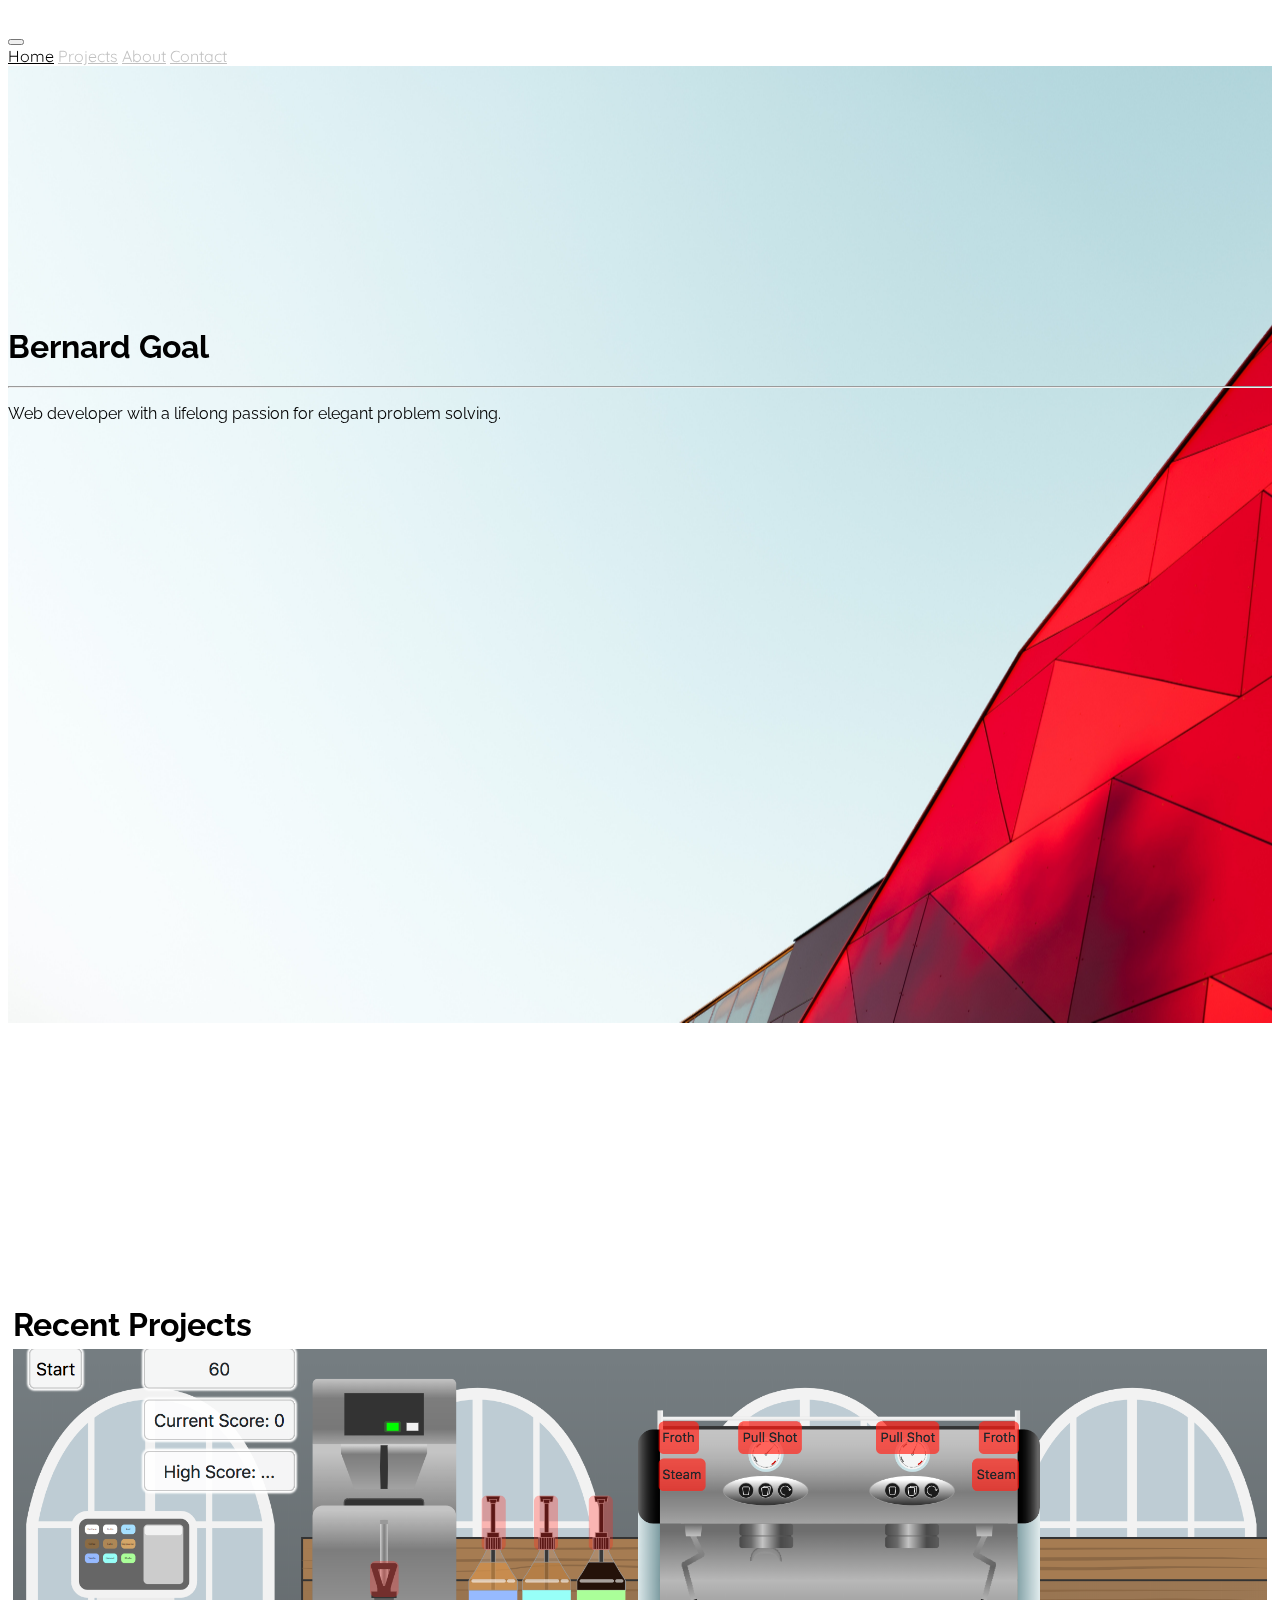
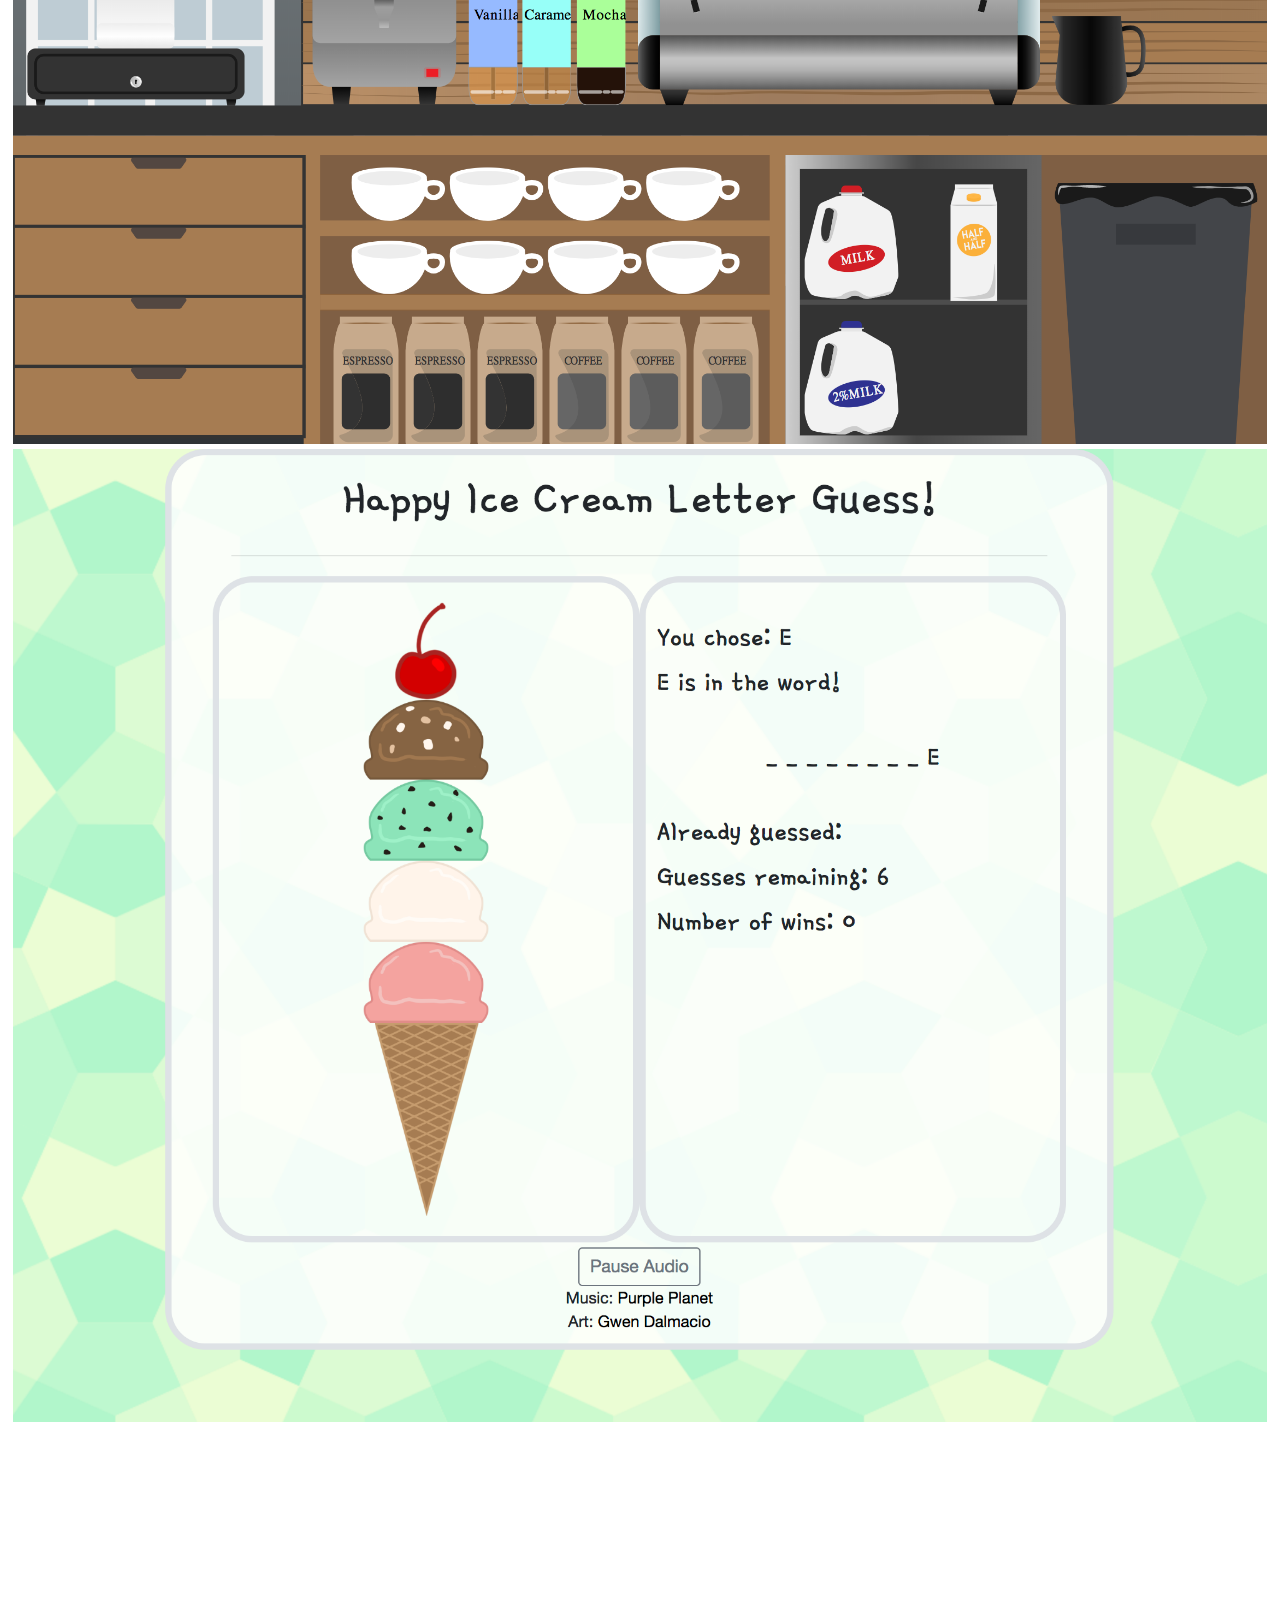
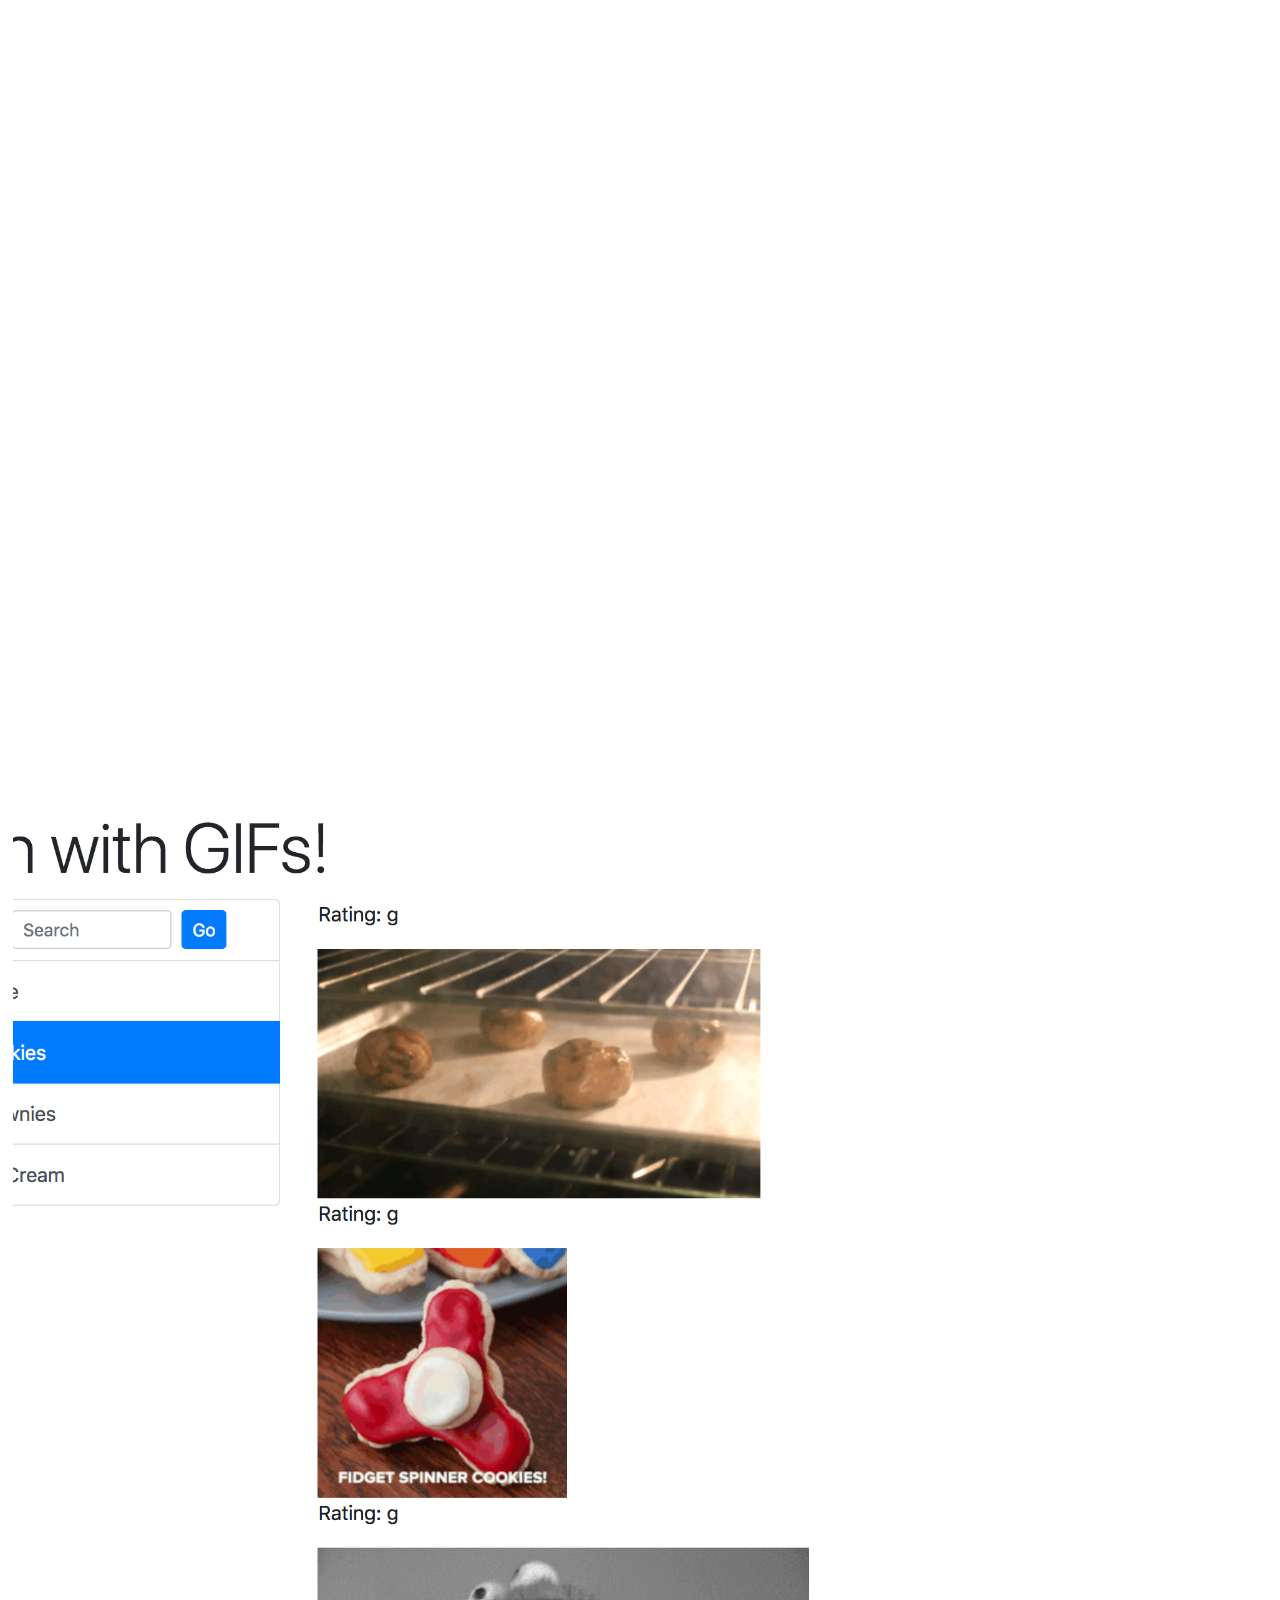
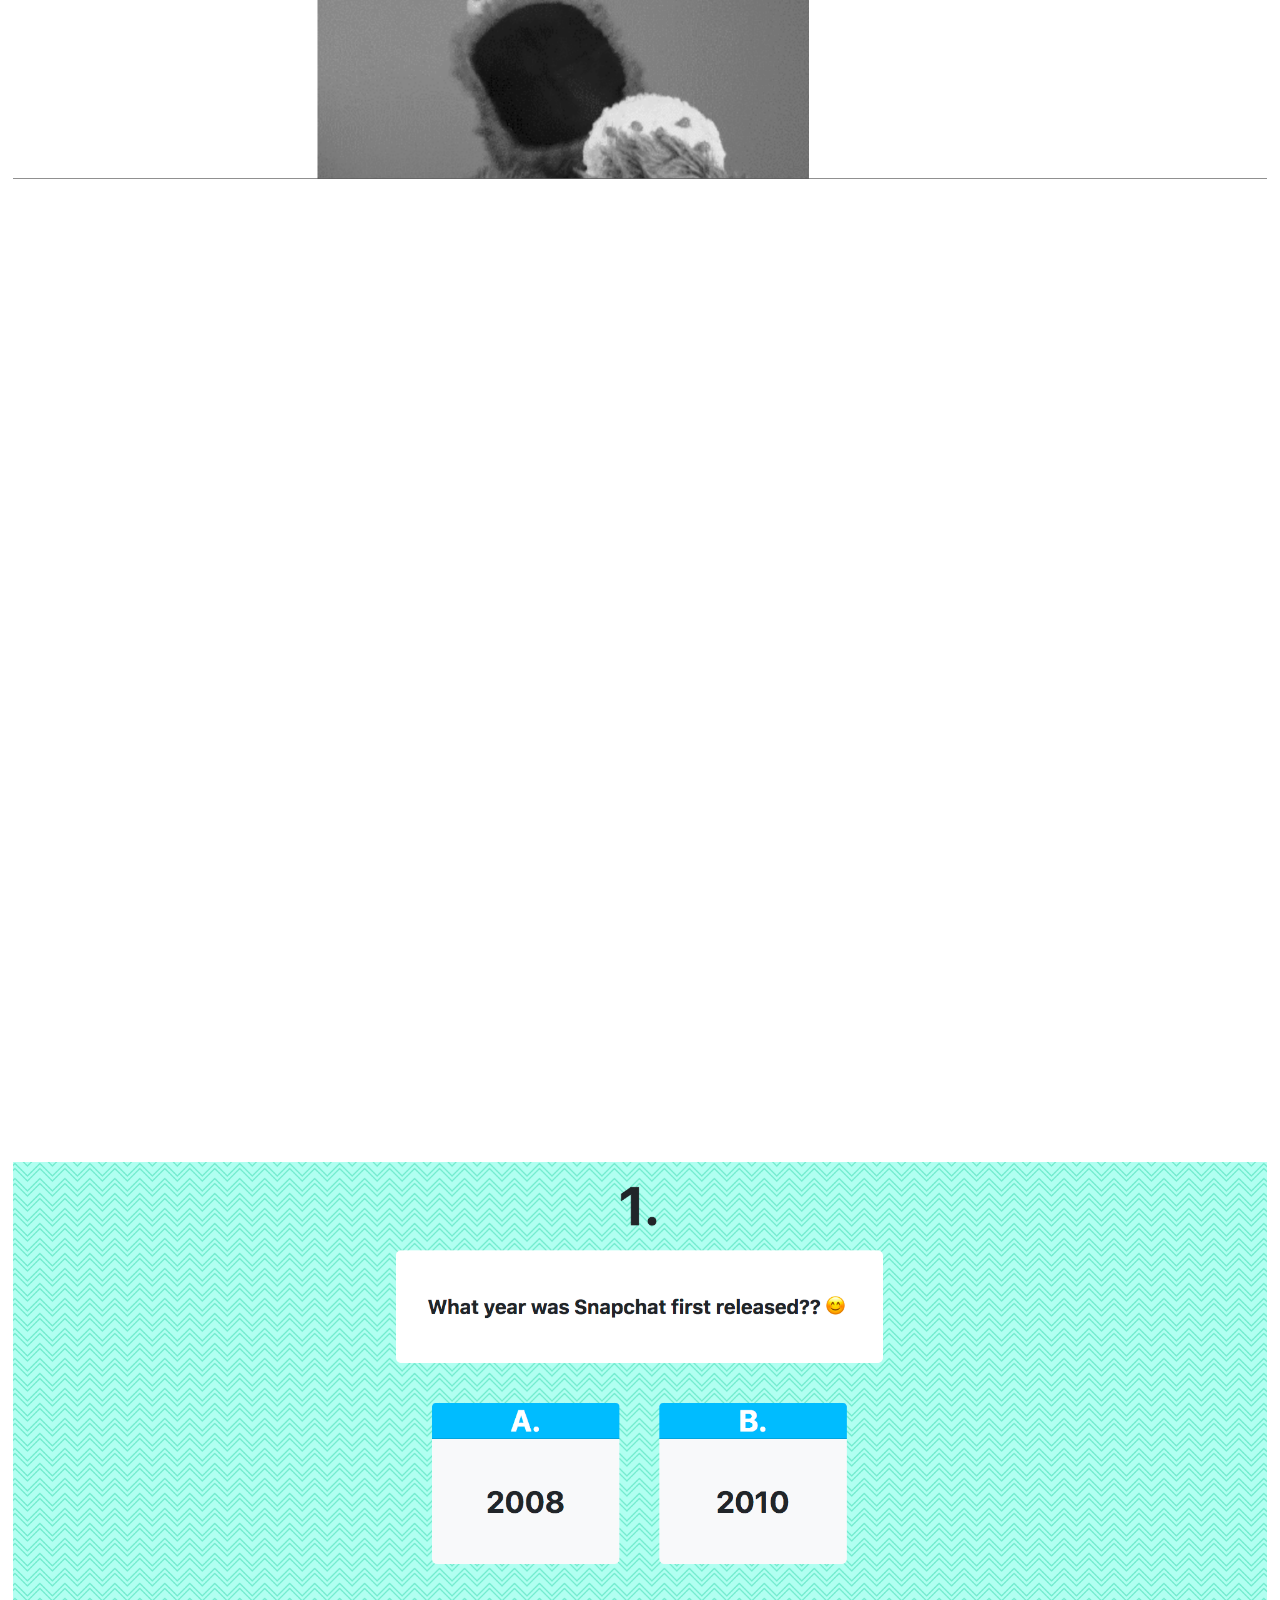
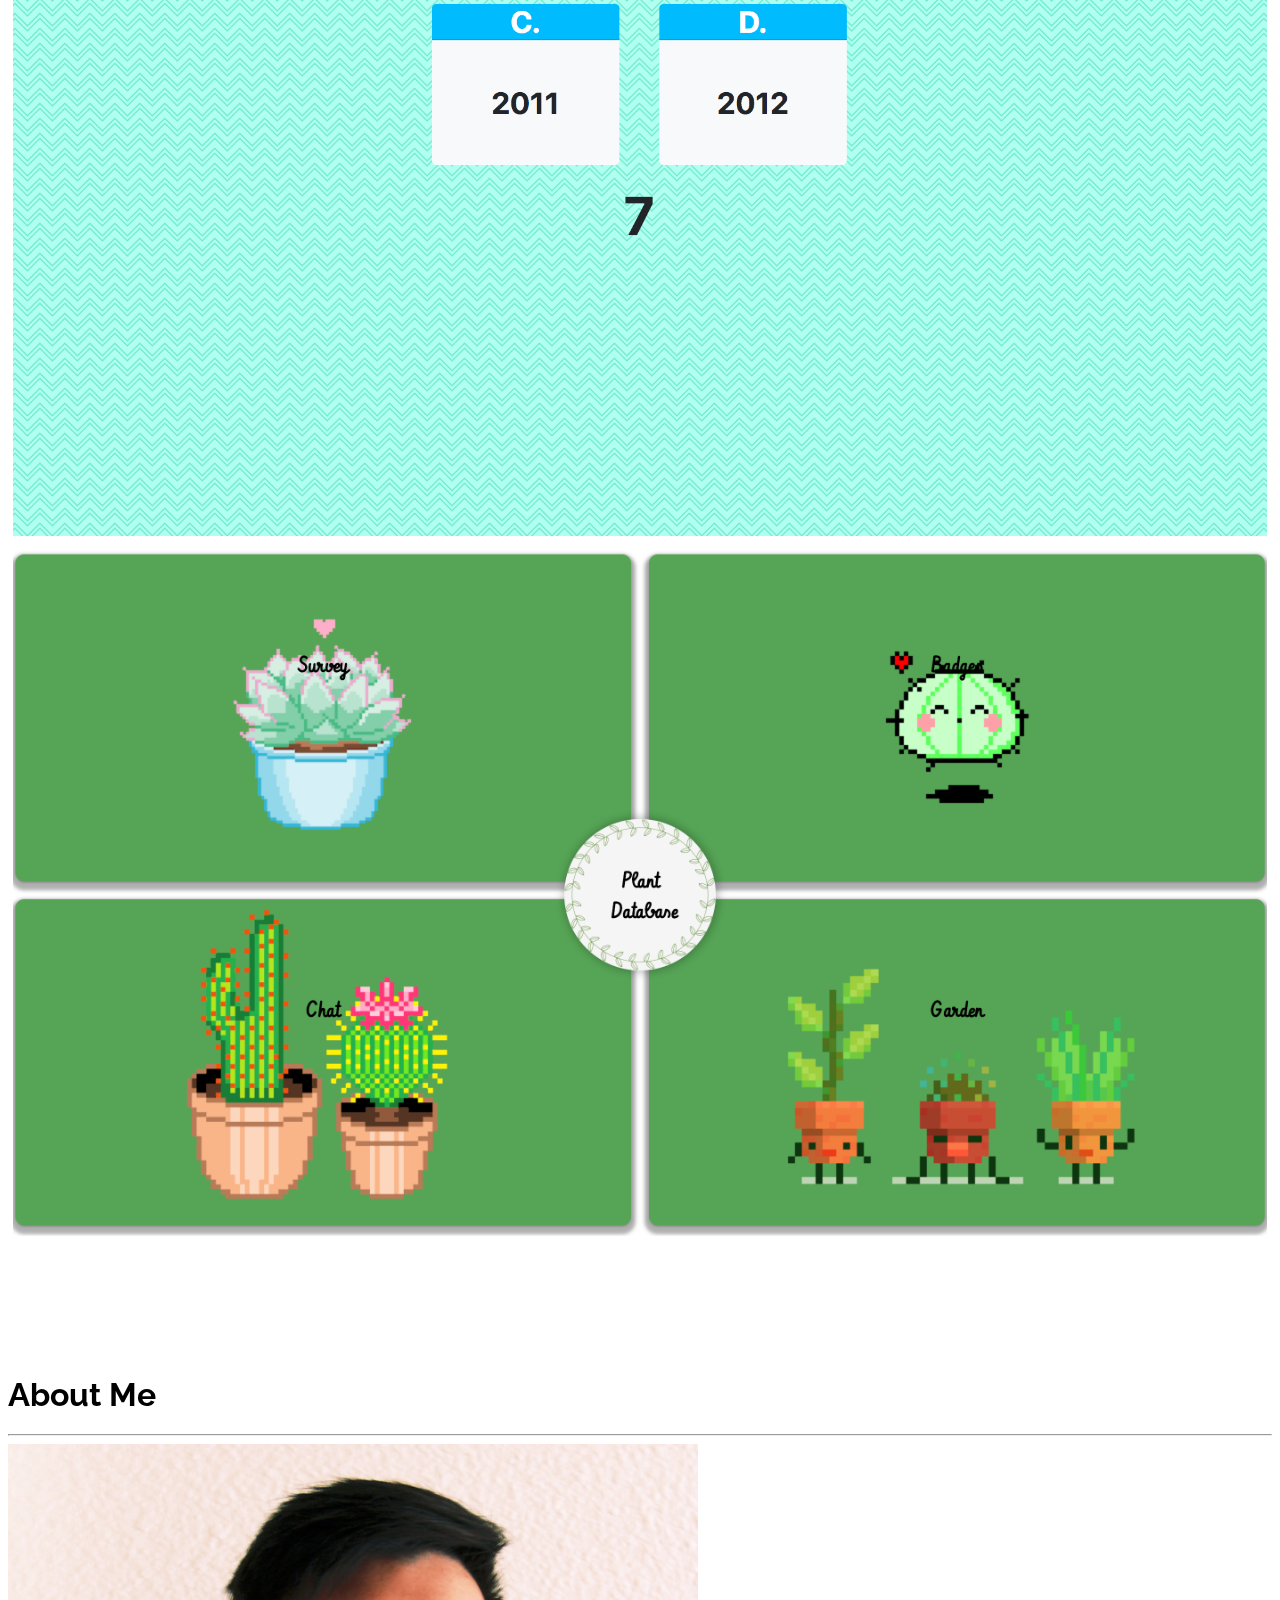
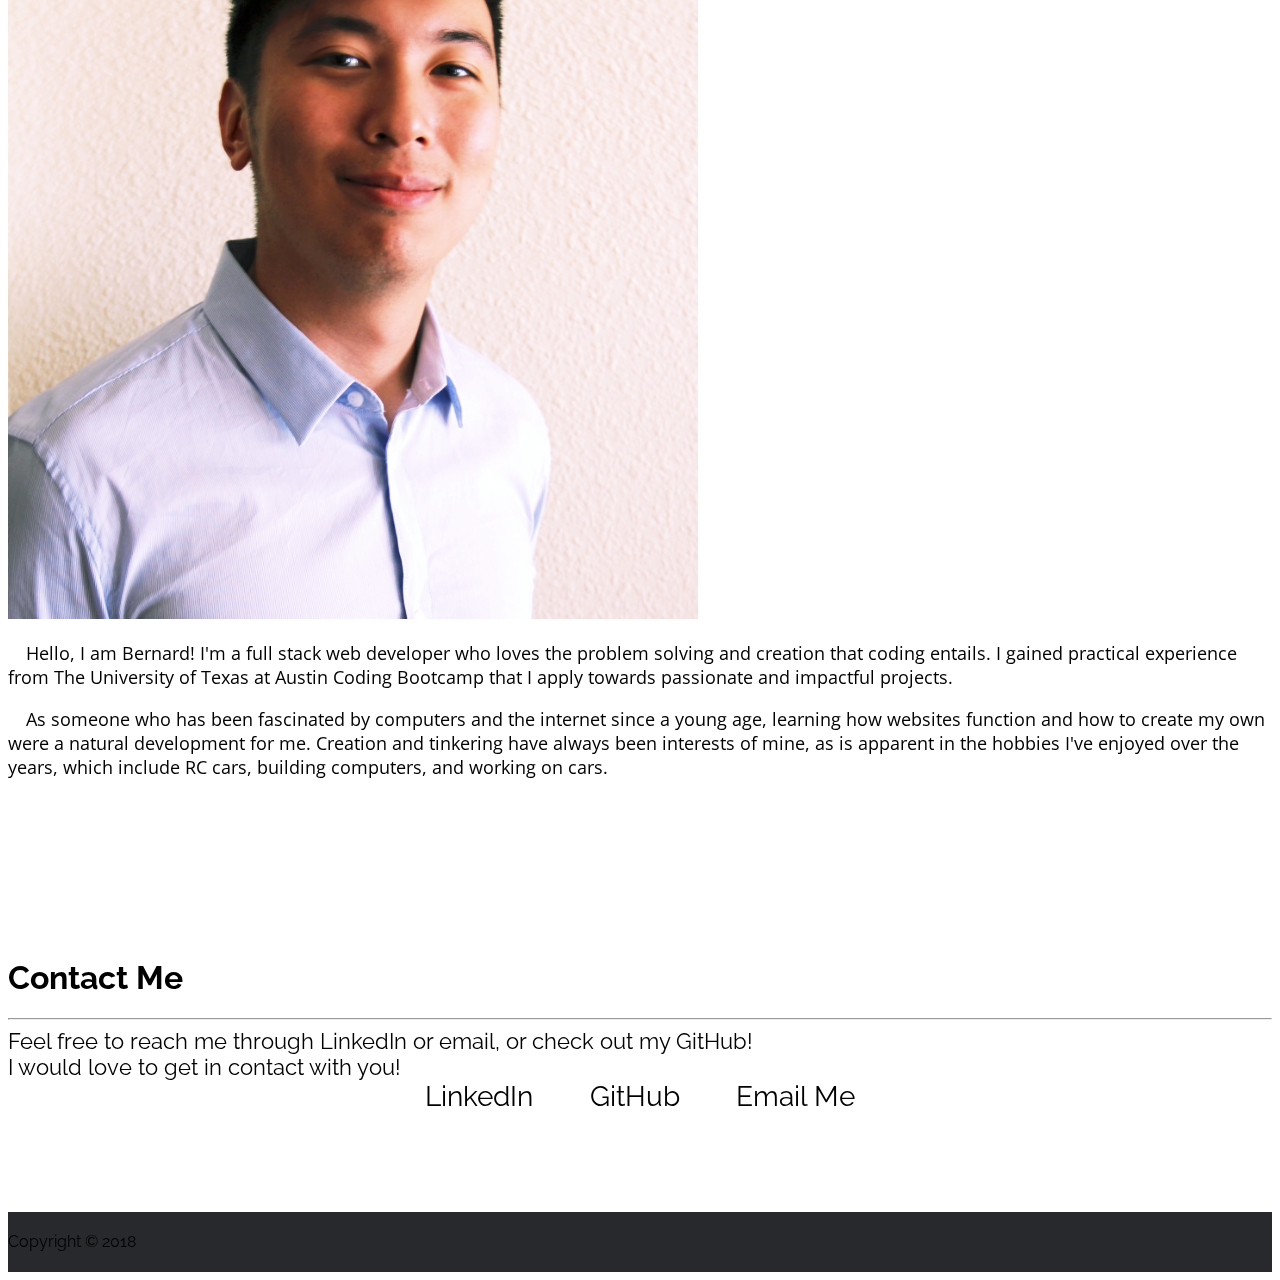
==== commit 40b78e18: "contact buttons changed to new style" ====
--- a/index.html
+++ b/index.html
@@ -169,15 +169,17 @@
                         <hr class="mb-5">
                     </div>
                 </div>
-                <div class="row">
+                <div class="row text-center">
                     <div class="col-lg-12 contactRow">
-                        I would love to get in contact with you! Feel free to reach me through LinkedIn or email, or check out my GitHub!<br><br>
-                        <a href="https://www.linkedin.com/in/bernard-goal-34018068/" class="btn btn-primary"><i class="fab fa-linkedin"></i>
+                        Feel free to reach me through LinkedIn or email, or check out my GitHub!<br>
+                        I would love to get in contact with you!<br>
+                        <nav class="cl-effect-4 mt-4 contactNav">
+                        <a href="https://www.linkedin.com/in/bernard-goal-34018068/"><i class="fab fa-linkedin"></i>
                             LinkedIn</a>
-                        <a href="https://www.github.com/bhgoal" class="btn btn-primary"><i class="fab fa-github-square"></i>
+                        <a href="https://www.github.com/bhgoal"><i class="fab fa-github-square"></i>
                             GitHub</a>
-                        <a href="mailto:bernard.goal@gmail.com?subject=Hi Bernard!" class="btn btn-primary"><i class="fas fa-envelope-square"></i>
-                            Email Me</a>
+                        <a href="mailto:bernard.goal@gmail.com?subject=Hi Bernard!"><i class="fas fa-envelope-square"></i>
+                            Email Me</a></nav>
                     </div>
                 </div>
             </div>
--- a/assets/css/style.css
+++ b/assets/css/style.css
@@ -211,4 +211,44 @@
 	-webkit-transform: translateY(0px);
 	-moz-transform: translateY(0px);
 	transform: translateY(-2px);
+}
+
+.contactNav {
+    text-align: center;
+}
+
+.contactNav a {
+    color: black;
+    position: relative;
+    display: inline;
+    white-space: nowrap;
+	margin: 0px 2%;
+	outline: none;
+	text-decoration: none;
+	font-size: 1.25em;
+}
+
+.contactNav a:hover,
+.contactNav a:focus {
+    outline: none;
+    color: black;
+    text-decoration: none;
+}
+
+.contactNav a::after {
+    color: black;
+	position: absolute;
+	top: 100%;
+	left: 0;
+	width: 100%;
+	height: 1px;
+	background: black;
+	content: '';
+	opacity: 0;
+	-webkit-transition: height 0.3s, opacity 0.3s, -webkit-transform 0.3s;
+	-moz-transition: height 0.3s, opacity 0.3s, -moz-transform 0.3s;
+	transition: height 0.3s, opacity 0.3s, transform 0.3s;
+	-webkit-transform: translateY(-10px);
+	-moz-transform: translateY(-10px);
+	transform: translateY(-5px);
 }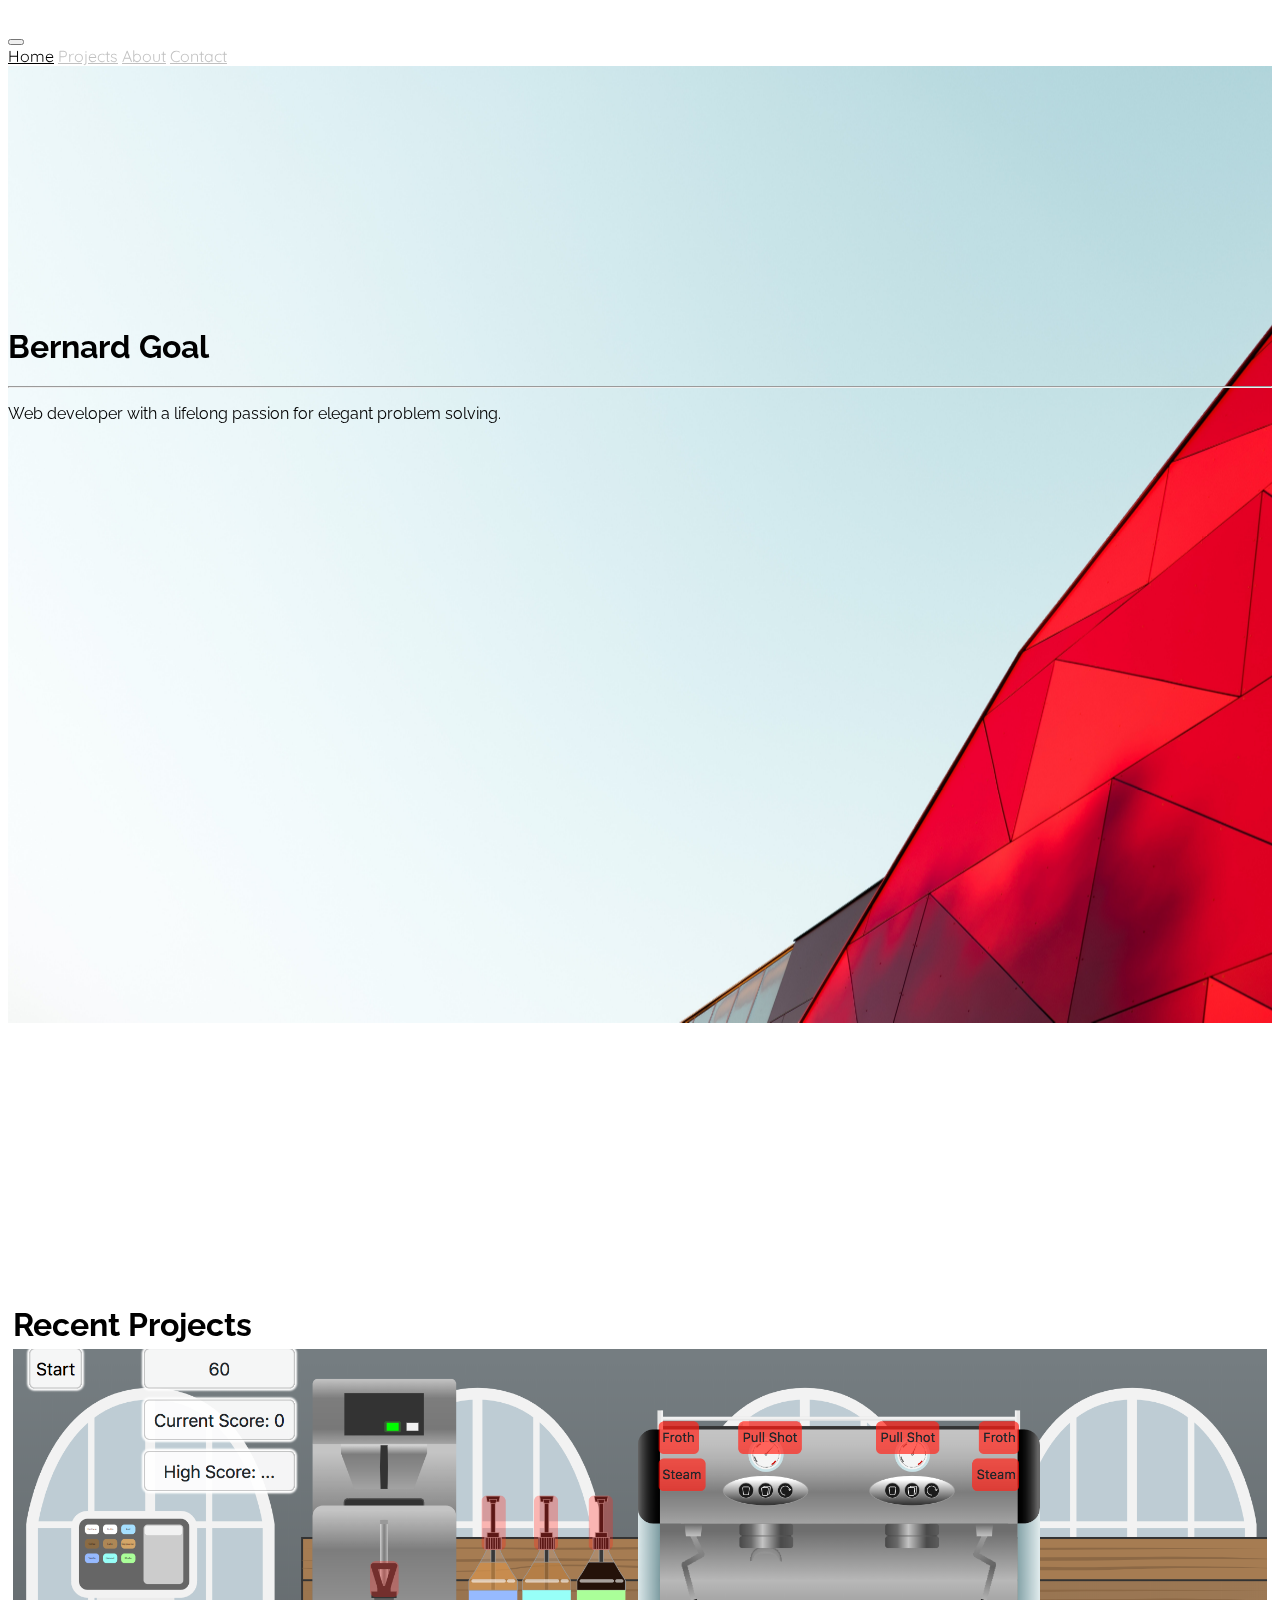
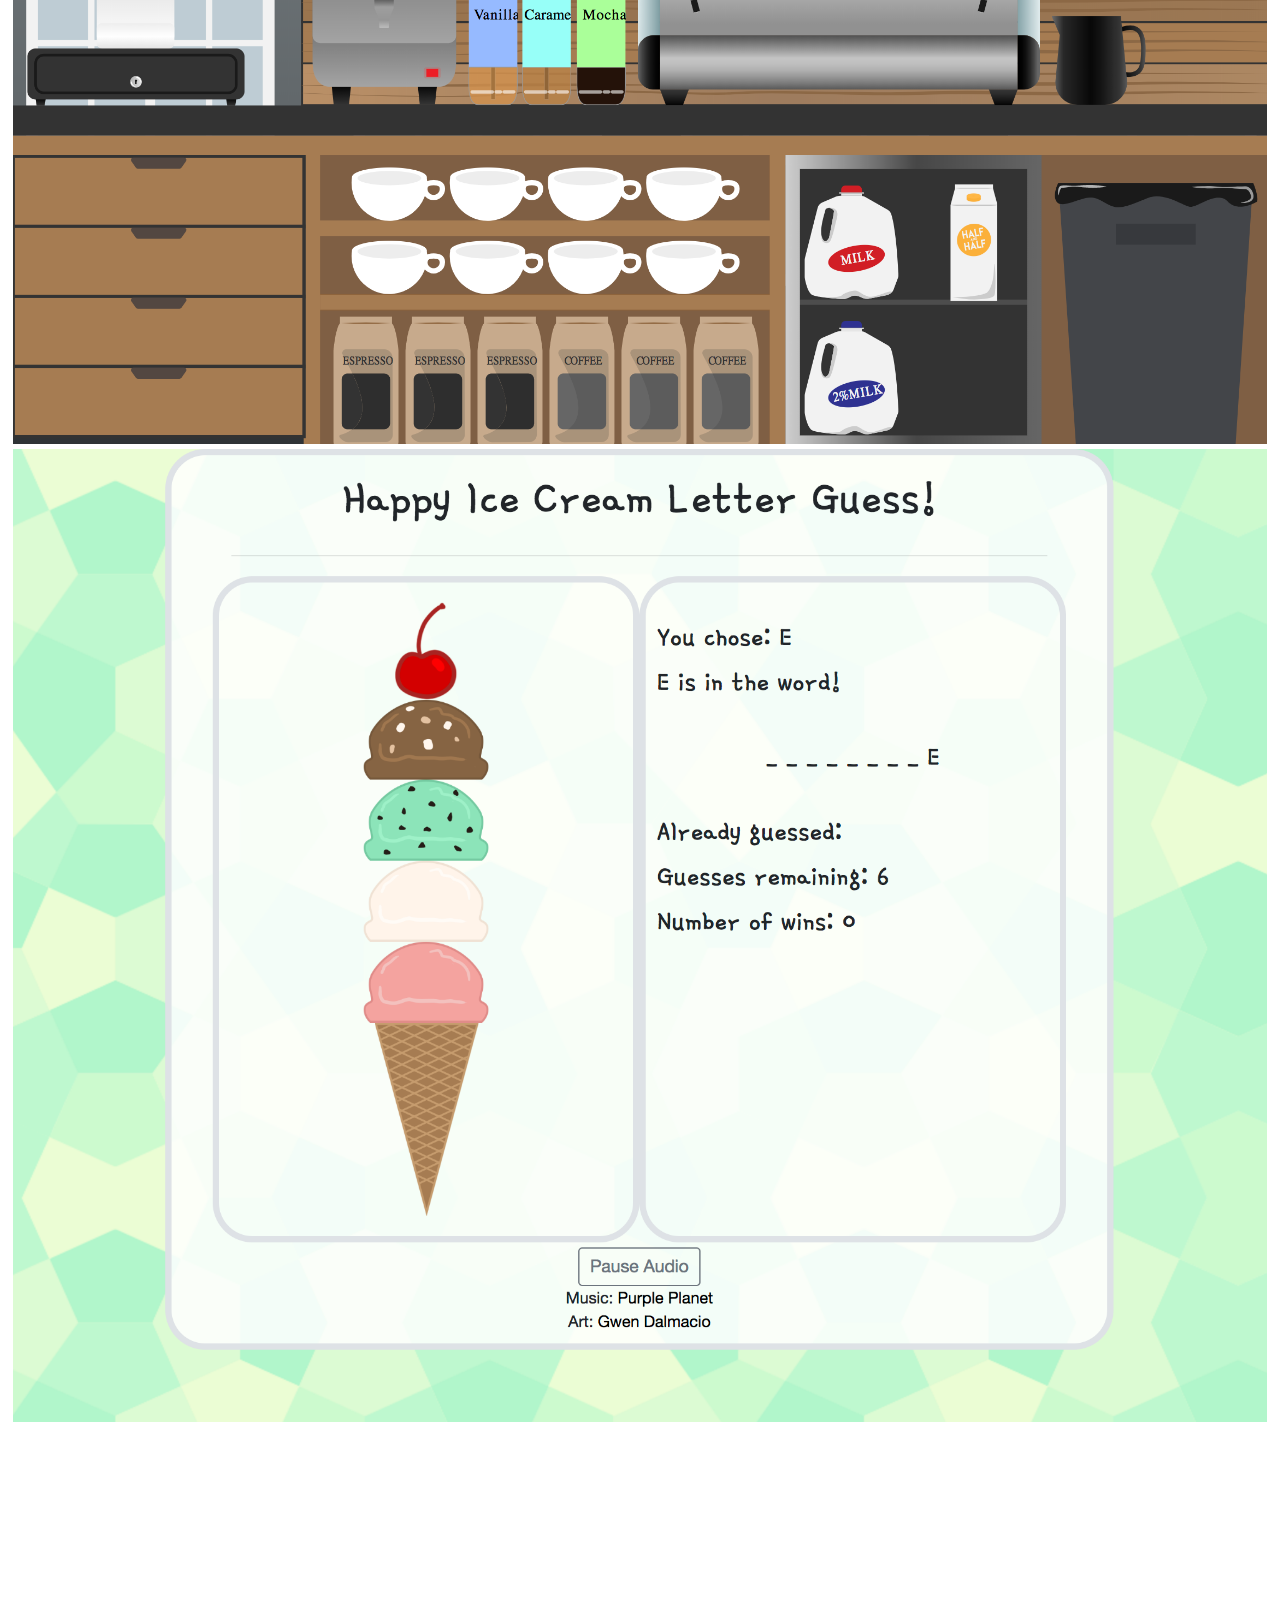
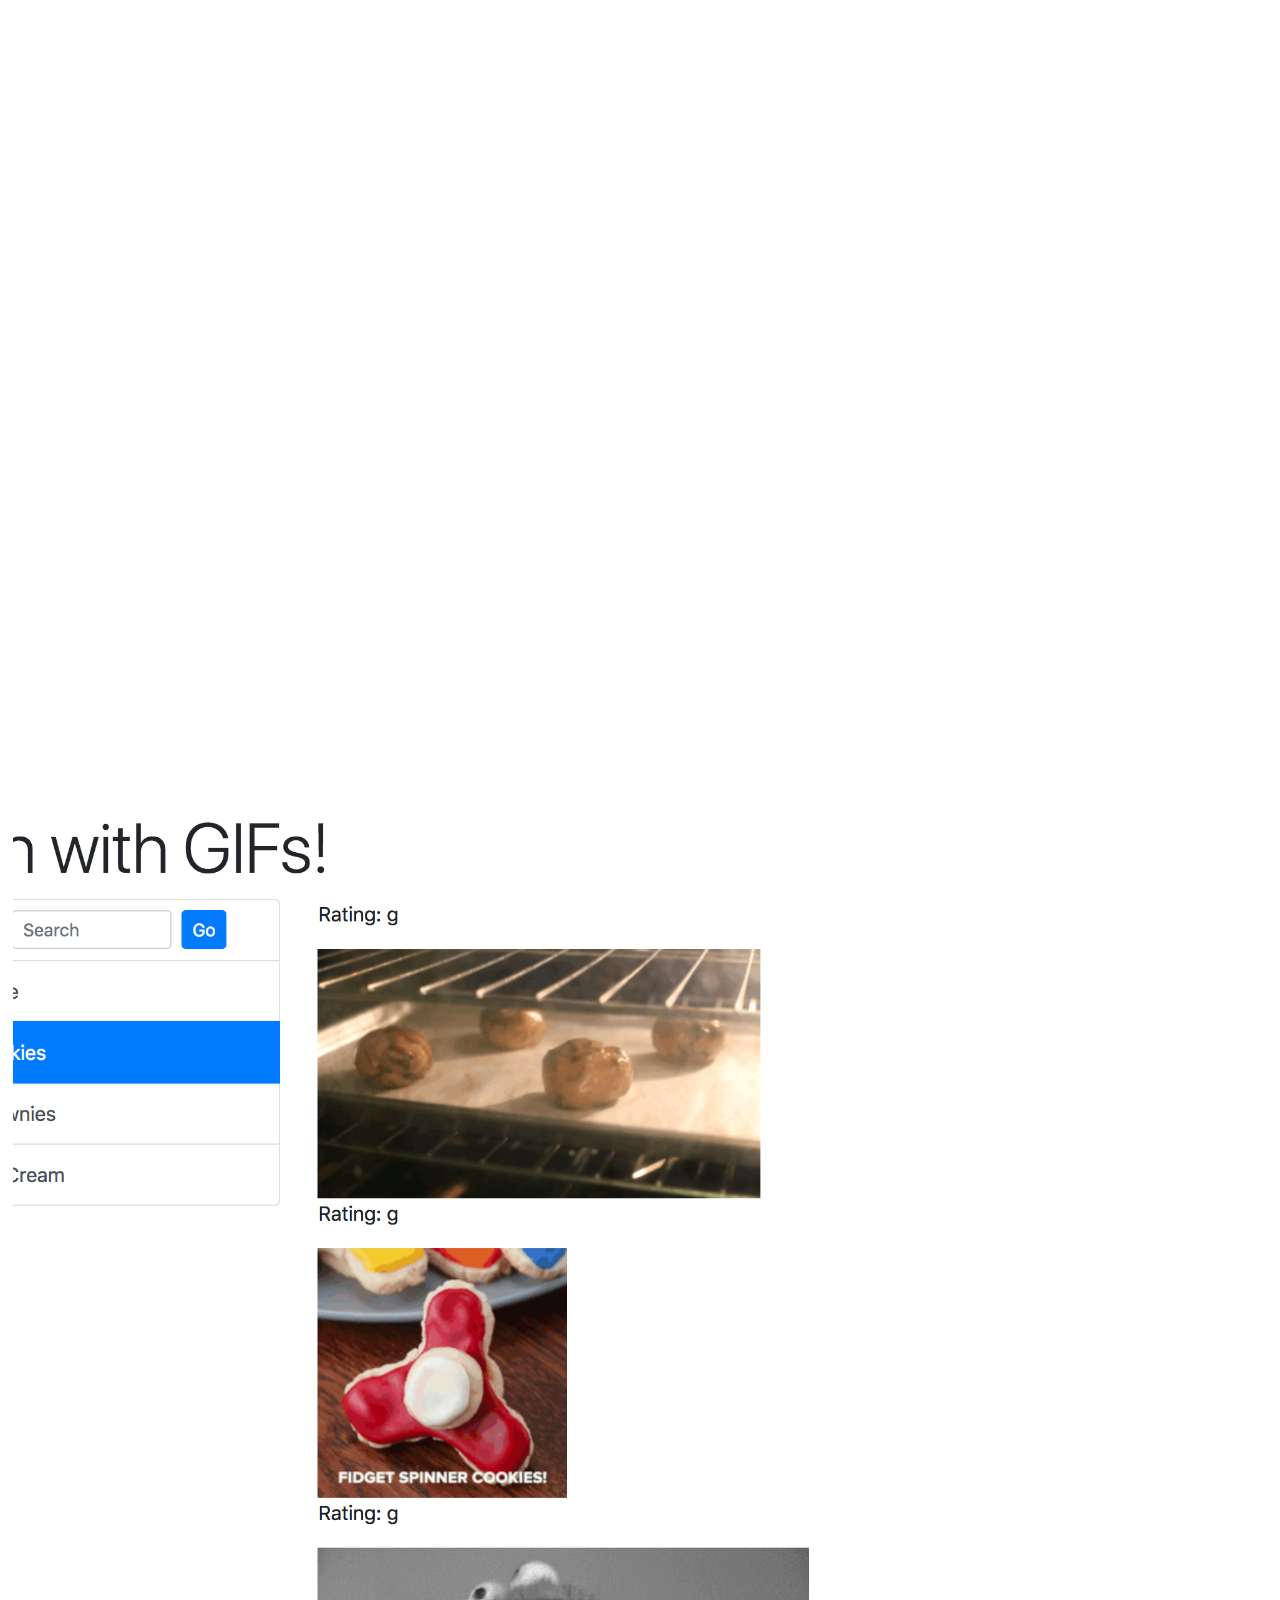
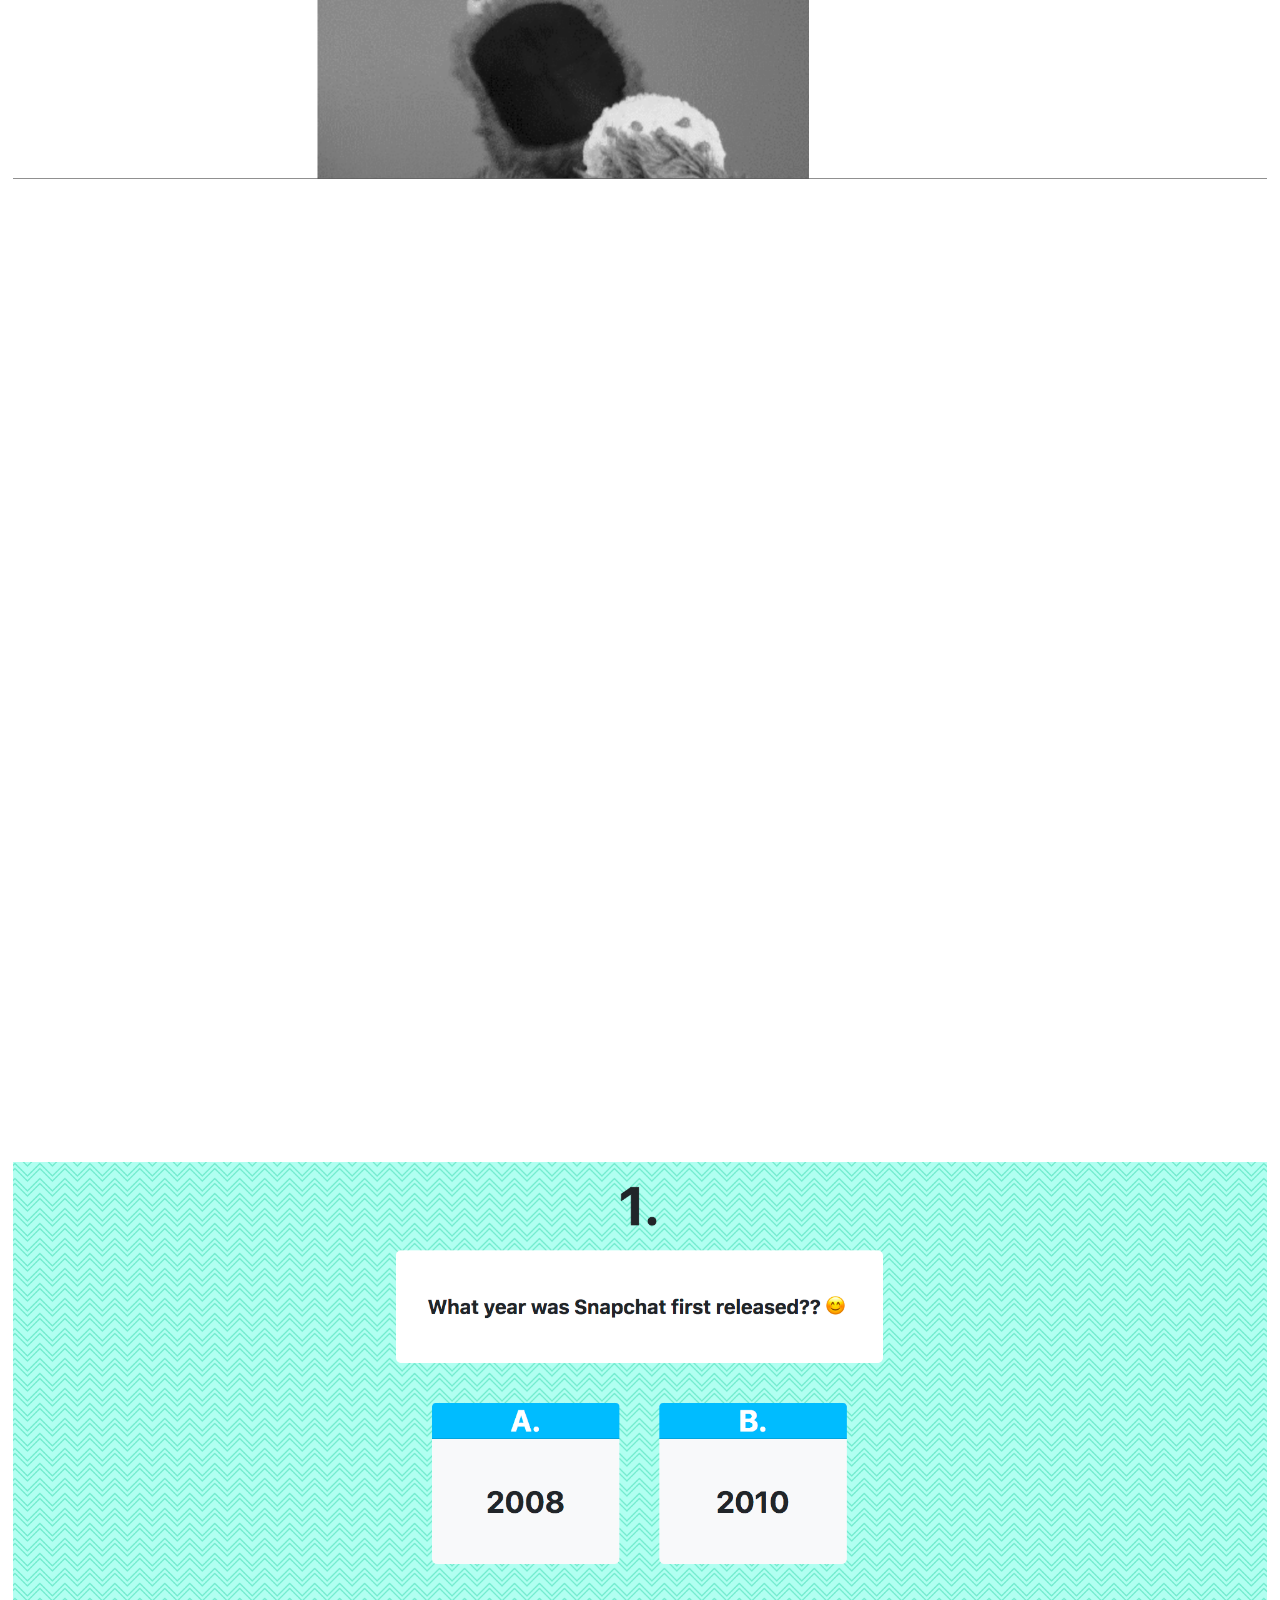
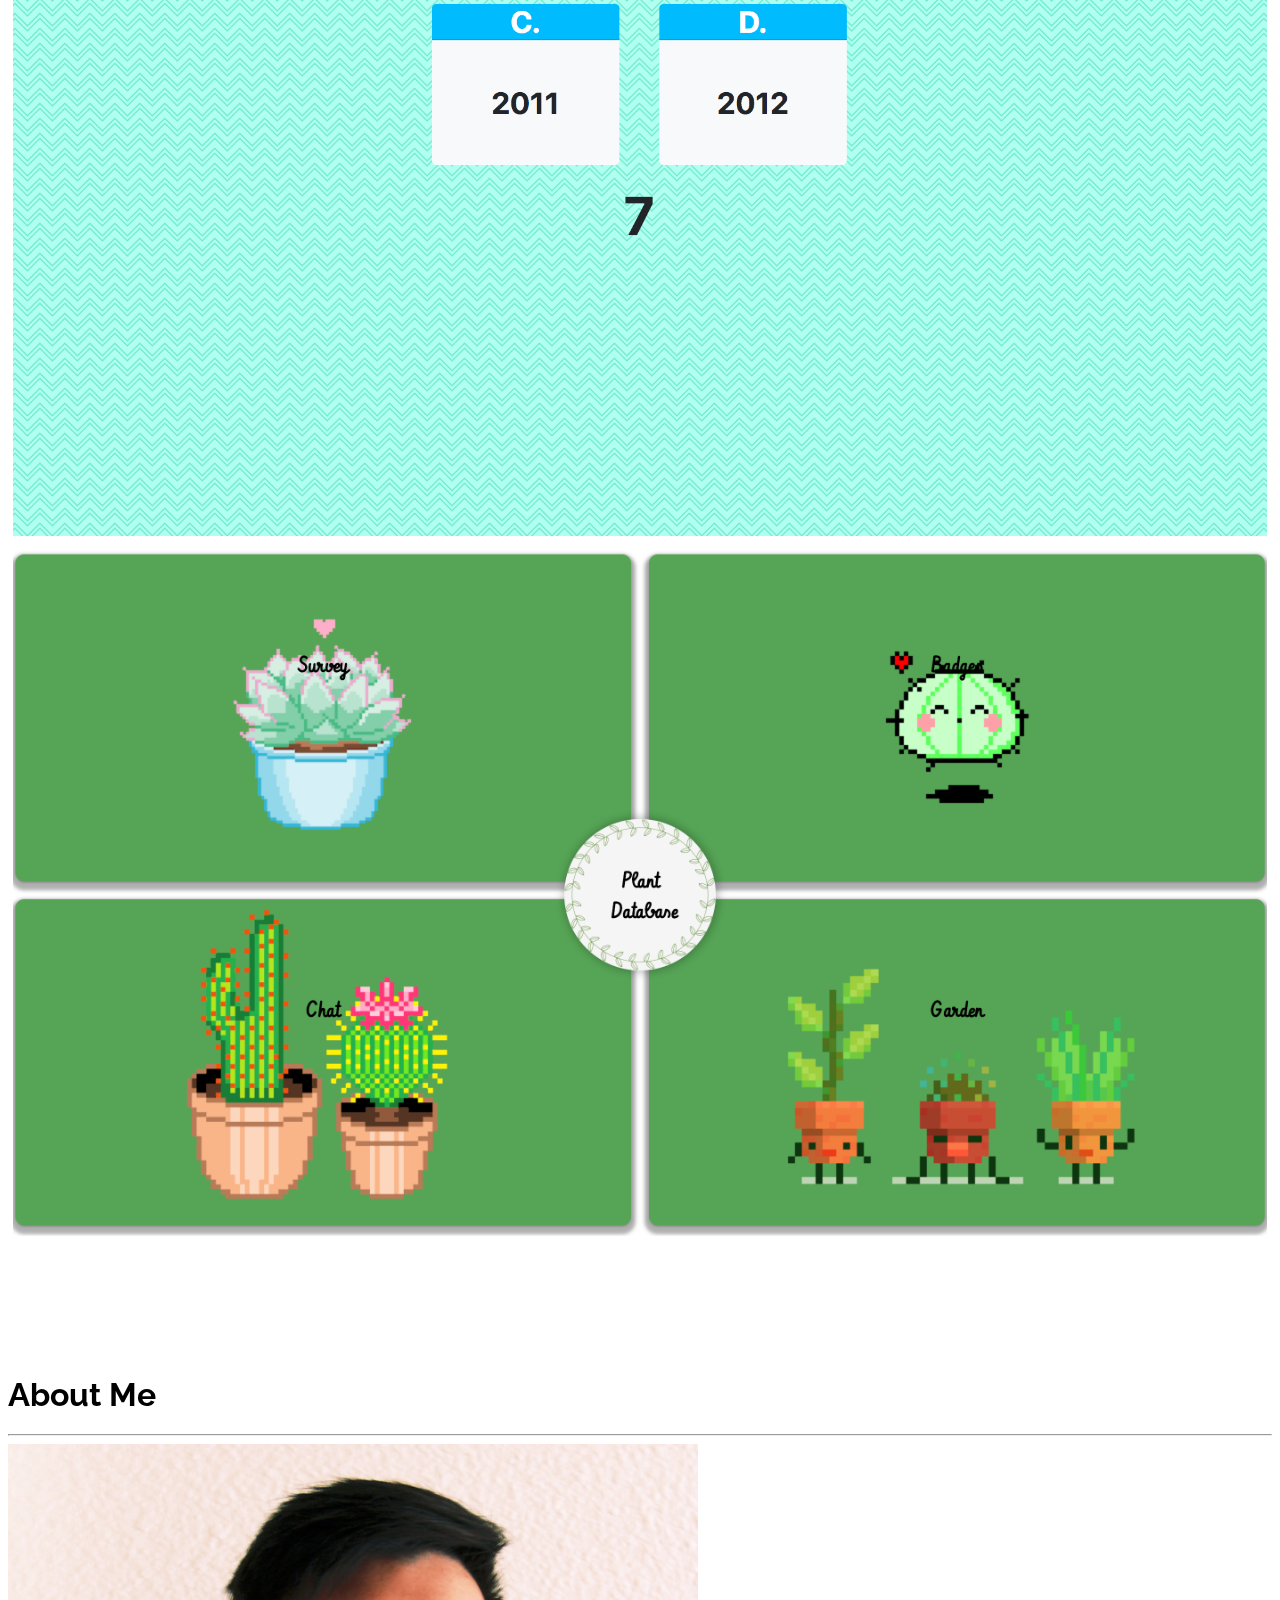
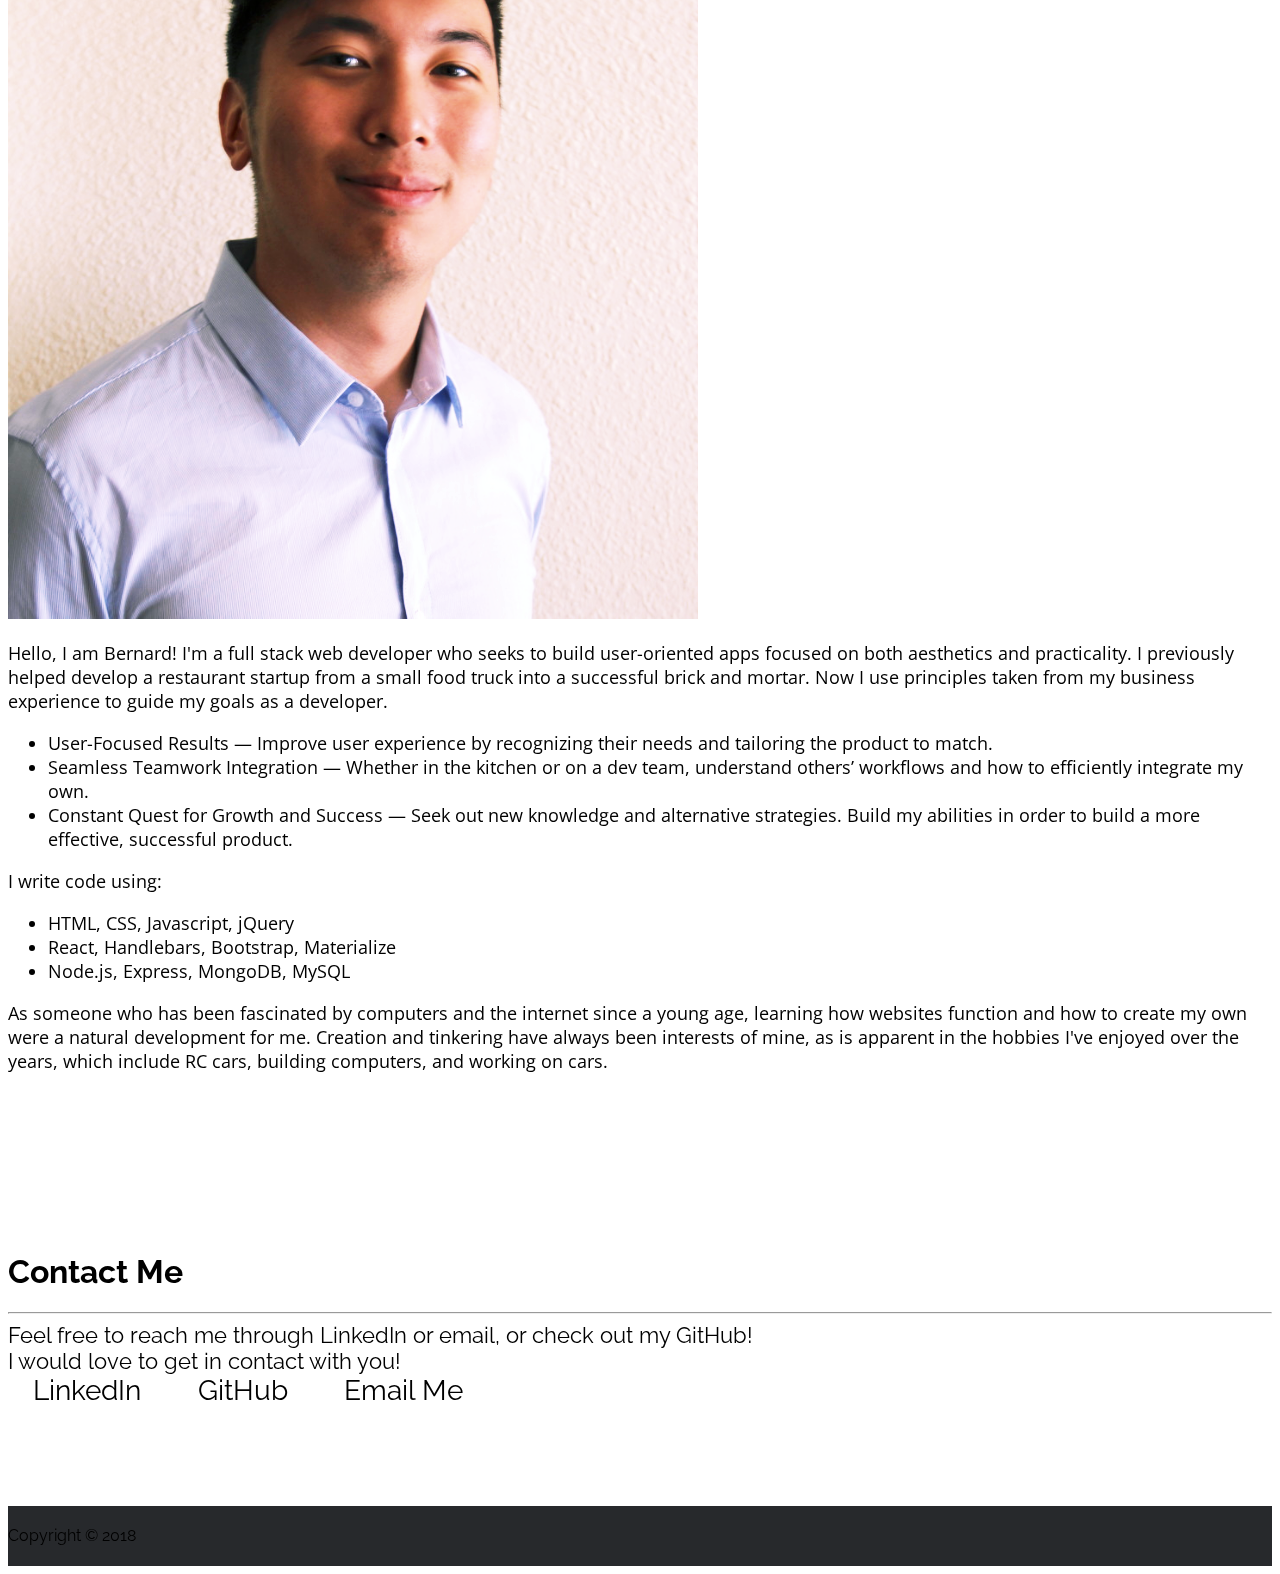
==== commit 07022715: "about section updated" ====
--- a/index.html
+++ b/index.html
@@ -150,8 +150,19 @@
                         <img class="img-fluid" src="assets/images/profilepic.png" alt="A photo of Bernard" />
                     </div>
                     <div class="col-lg-8" id="biography">
-                        <p>Hello, I am Bernard! I'm a full stack web developer who loves the problem solving and creation that coding entails. I gained practical experience from The University of Texas at Austin Coding Bootcamp that I apply towards passionate and impactful projects.
-                            </p>
+                        <p>Hello, I am Bernard! I'm a full stack web developer who seeks to build user-oriented apps focused on both aesthetics and practicality. I previously helped develop a restaurant startup from a small food truck into a successful brick and mortar. Now I use principles taken from my business experience to guide my goals as a developer.</p>
+                        <ul>
+                            <li>User-Focused Results — Improve user experience by recognizing their needs and tailoring the product to match.</li>
+                            <li>Seamless Teamwork Integration — Whether in the kitchen or on a dev team, understand others’ workflows and how to efficiently integrate my own.</li>
+                            <li>Constant Quest for Growth and Success — Seek out new knowledge and alternative strategies. Build my abilities in order to build a more effective, successful product.</li>
+                            </ul>
+                        <p>I write code using:</p>
+                        <ul>
+                            <li>HTML, CSS, Javascript, jQuery</li>
+                            <li>React, Handlebars, Bootstrap, Materialize</li>
+                            <li>Node.js, Express, MongoDB, MySQL</li>
+                        </ul>
+                            
                         <p>As someone who has been fascinated by computers and the internet since a young age, learning how websites function and how to create my own were a natural development for me. Creation and tinkering have always been interests of mine, as is apparent in the hobbies I've enjoyed over the years, which include RC cars, building computers, and working on cars.</p>
                     </div>
                 </div>
--- a/assets/css/style.css
+++ b/assets/css/style.css
@@ -213,10 +213,6 @@
 	transform: translateY(-2px);
 }
 
-.contactNav {
-    text-align: center;
-}
-
 .contactNav a {
     color: black;
     position: relative;
@@ -230,25 +226,13 @@
 
 .contactNav a:hover,
 .contactNav a:focus {
-    outline: none;
     color: black;
-    text-decoration: none;
 }
 
 .contactNav a::after {
-    color: black;
-	position: absolute;
-	top: 100%;
-	left: 0;
-	width: 100%;
-	height: 1px;
 	background: black;
-	content: '';
-	opacity: 0;
-	-webkit-transition: height 0.3s, opacity 0.3s, -webkit-transform 0.3s;
-	-moz-transition: height 0.3s, opacity 0.3s, -moz-transform 0.3s;
-	transition: height 0.3s, opacity 0.3s, transform 0.3s;
-	-webkit-transform: translateY(-10px);
-	-moz-transform: translateY(-10px);
-	transform: translateY(-5px);
+}
+
+li, p {
+    text-indent: 0;
 }